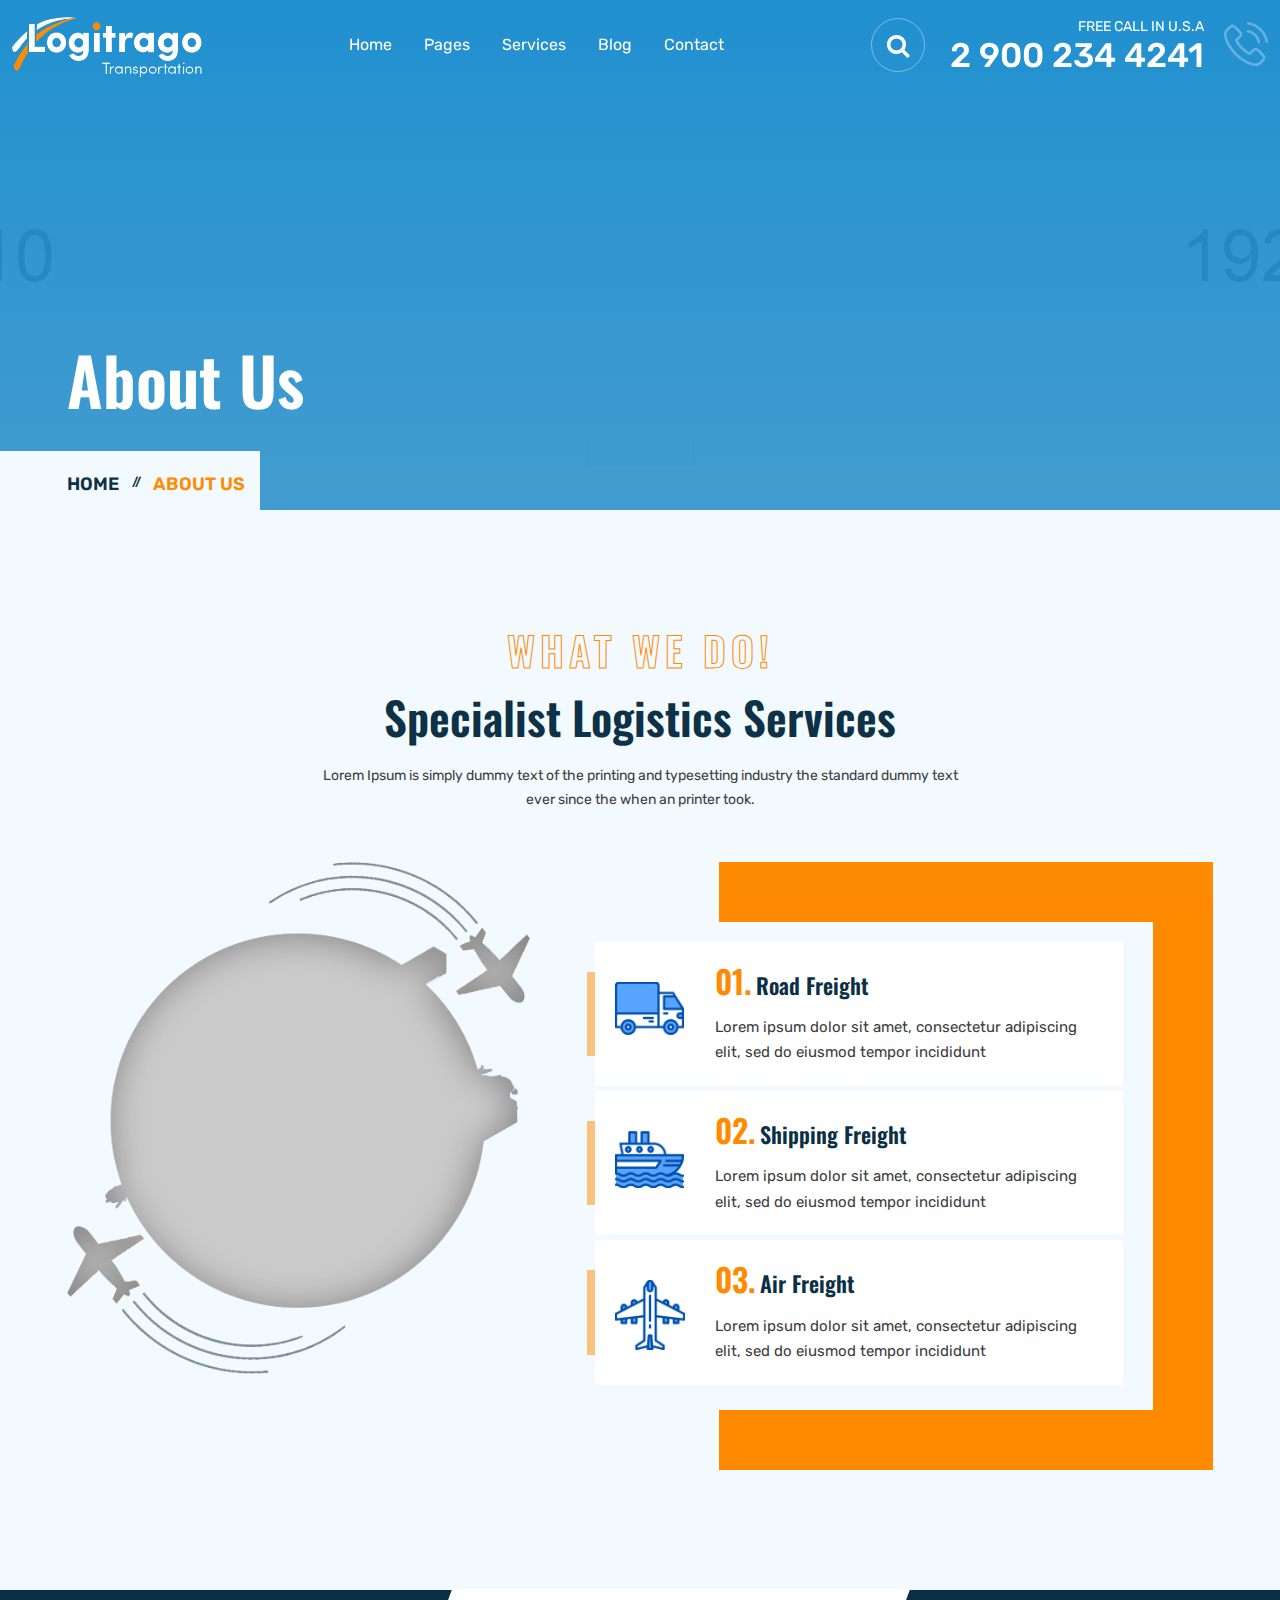
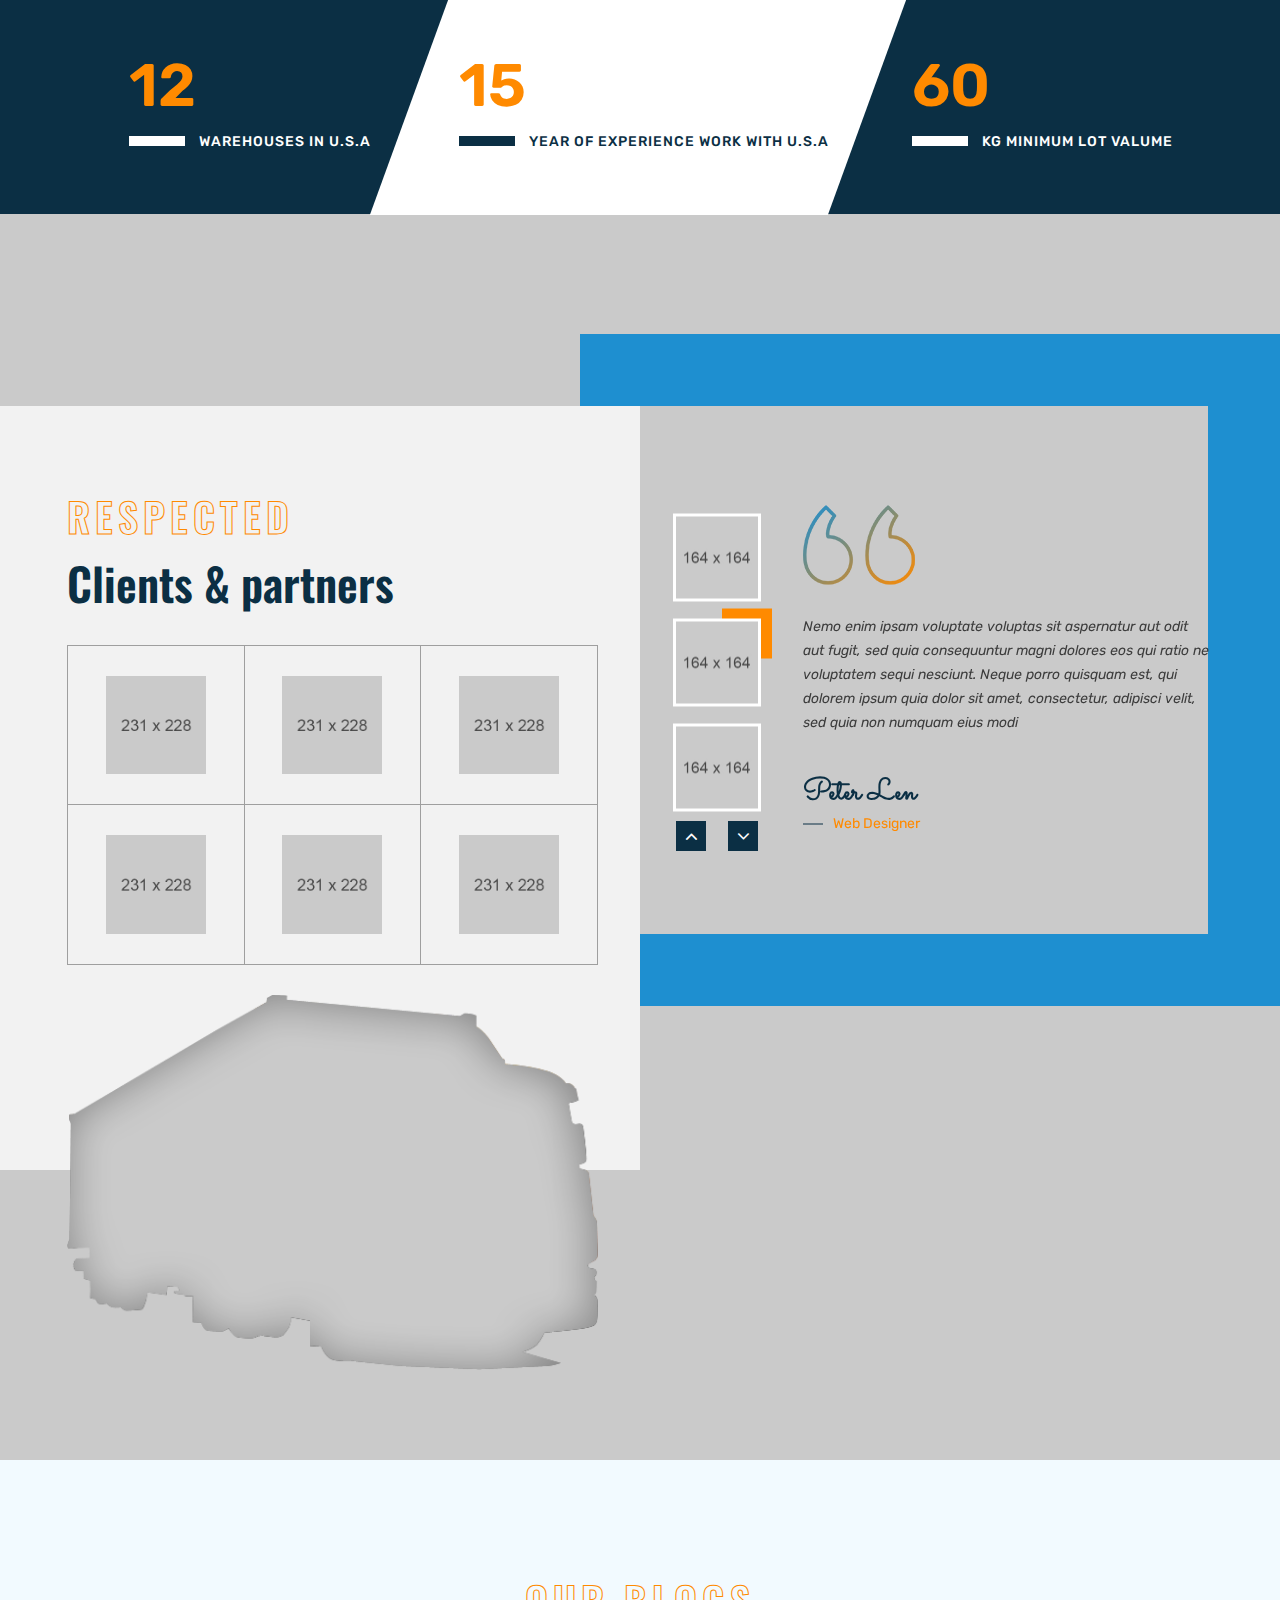
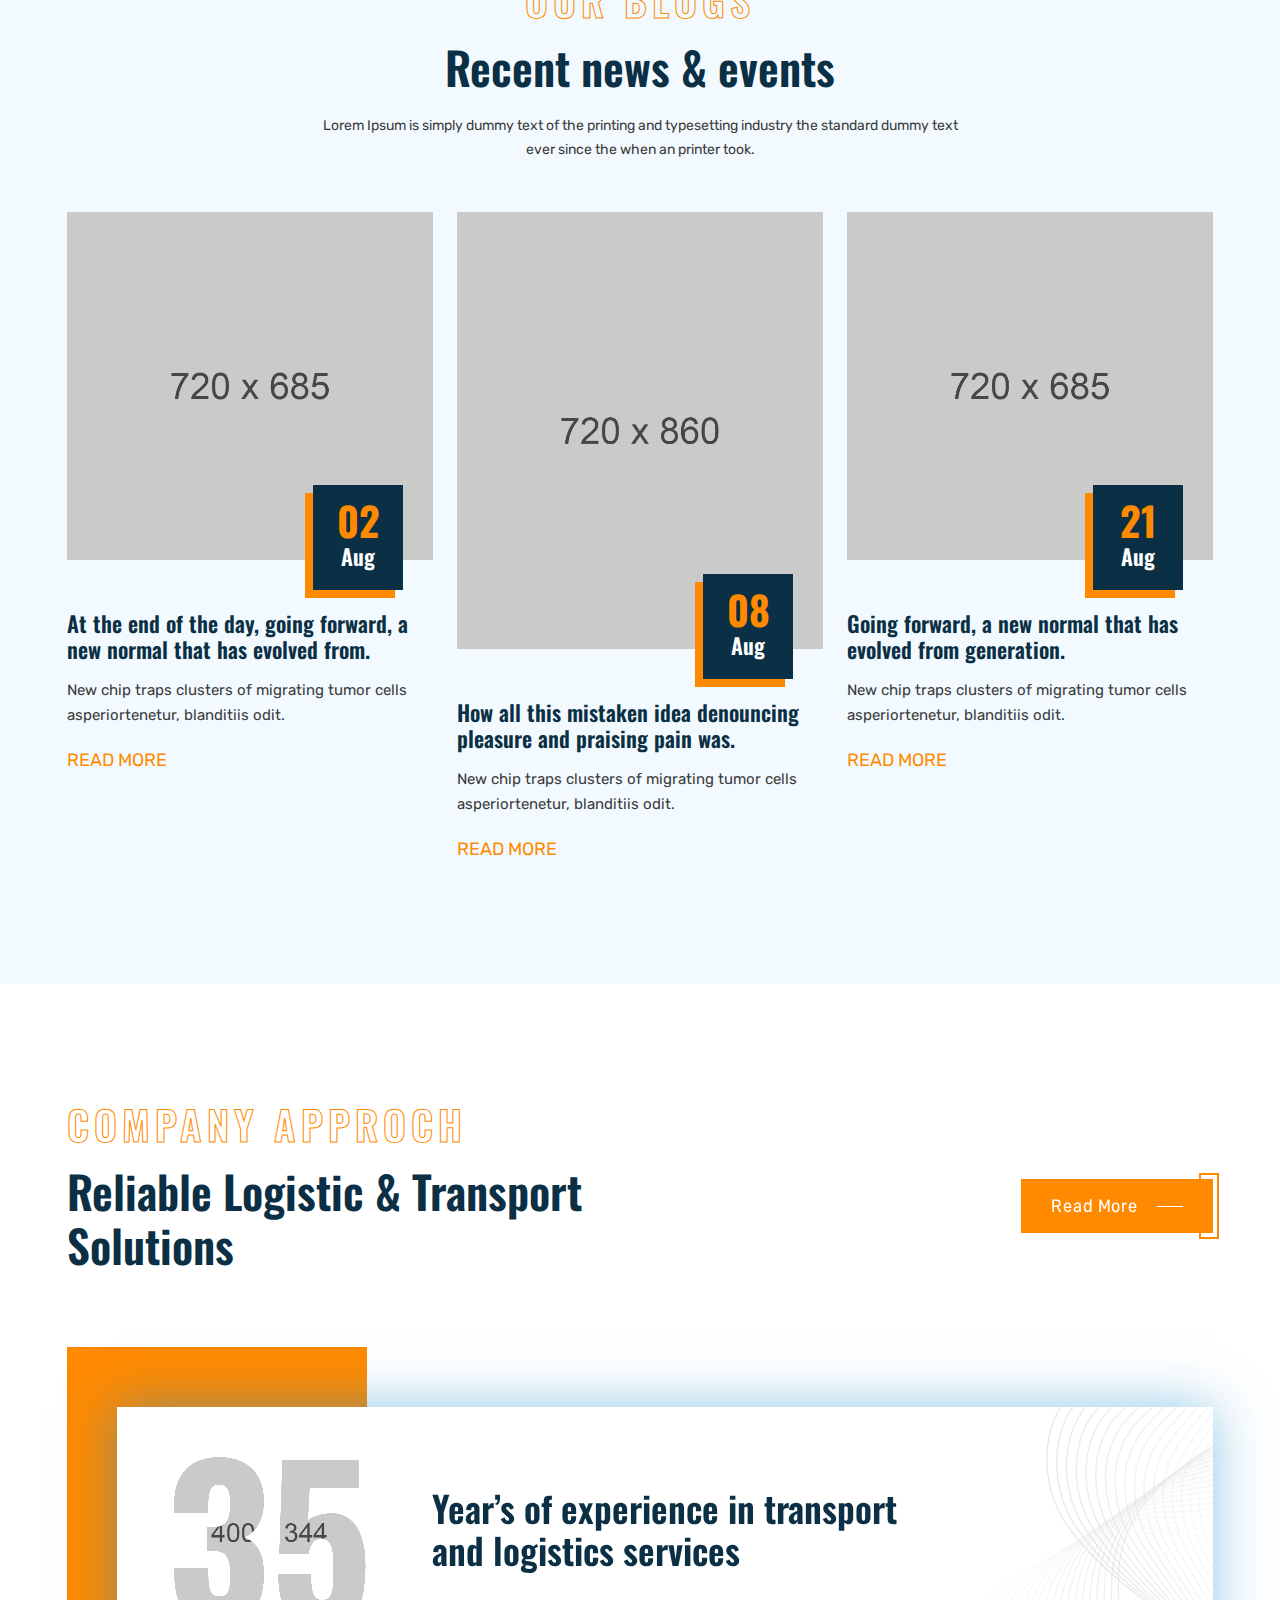
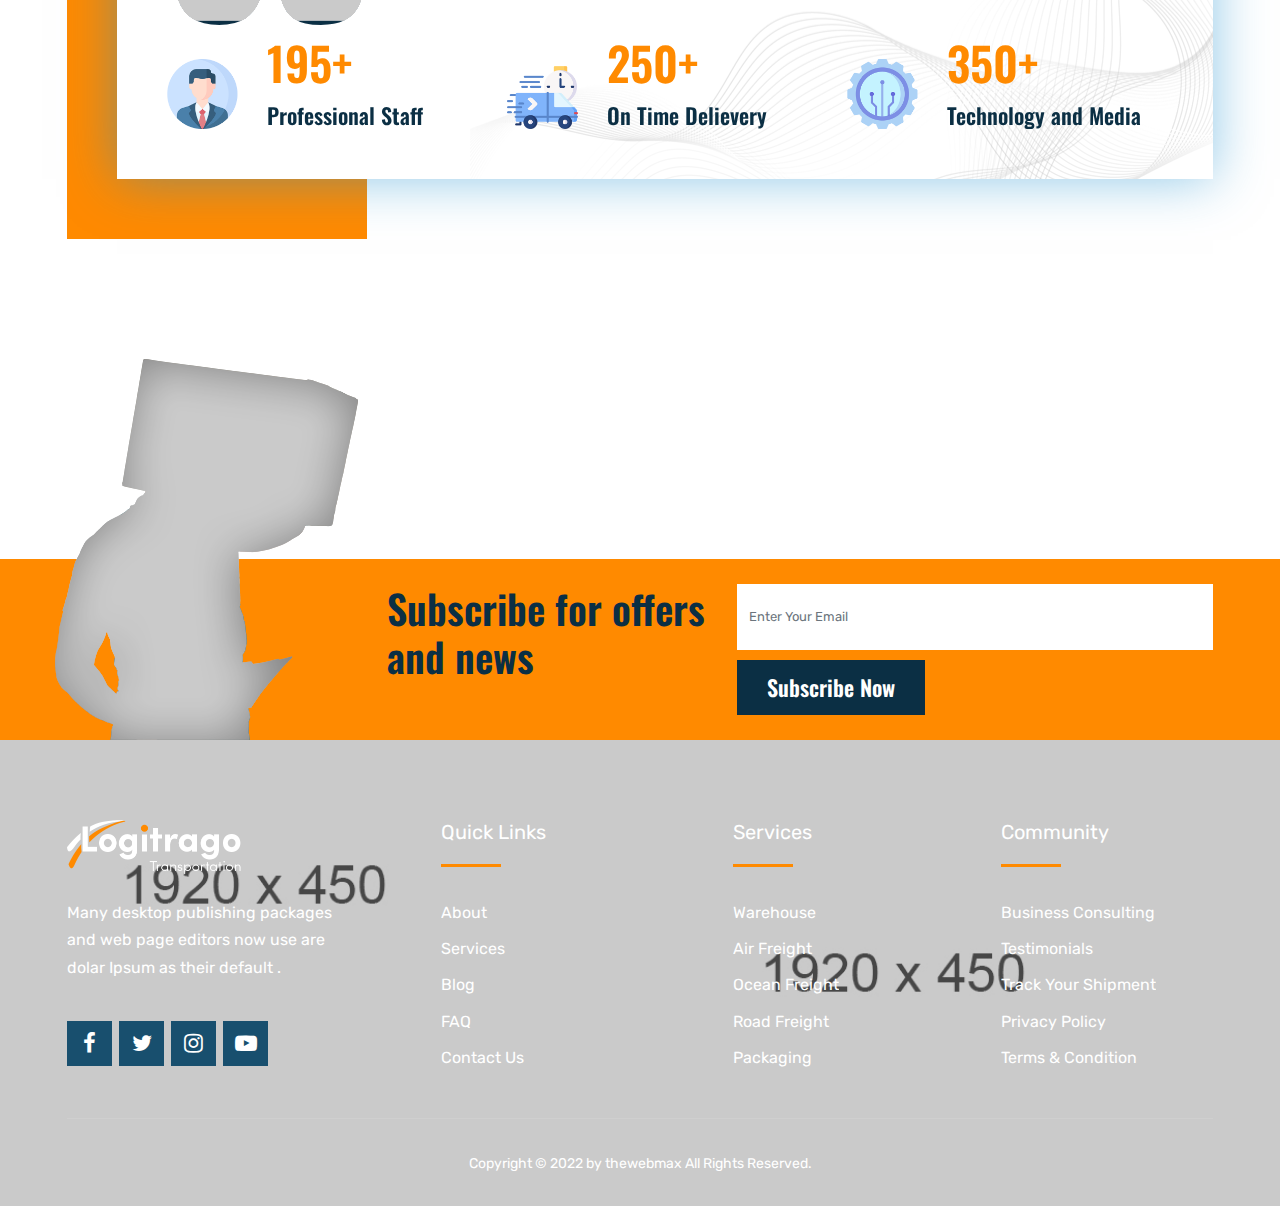
==== about-1.html @ bc424584 "Initial version" ====
<!DOCTYPE html>
<html lang="en">

<head>
	<!-- META -->
    <meta charset="utf-8">
    <meta http-equiv="X-UA-Compatible" content="IE=edge">
    <meta name="keywords" content="" />
    <meta name="author" content="" />
    <meta name="robots" content="" />    
    <meta name="description" content="" />
    
    <!-- FAVICONS ICON -->
    <link rel="icon" href="images/favicon.ico" type="image/x-icon" />
    <link rel="shortcut icon" type="image/x-icon" href="images/favicon.png" />
    
    <!-- PAGE TITLE HERE -->
    <title>Logitrago Template | About Us 1</title>
    
    <!-- MOBILE SPECIFIC -->
    <meta name="viewport" content="width=device-width, initial-scale=1">

    
    <!-- BOOTSTRAP STYLE SHEET -->
    <link rel="stylesheet" type="text/css" href="css/bootstrap.min.css" />
    <!-- FONTAWESOME STYLE SHEET -->
    <link rel="stylesheet" type="text/css" href="css/font-awesome.min.css" />
    <!-- OWL CAROUSEL STYLE SHEET -->
    <link rel="stylesheet" type="text/css" href="css/owl.carousel.min.css">
    <!-- SLICK CAROUSEL STYLE SHEET -->
    <link rel="stylesheet" type="text/css" href="css/slick.min.css">
    <!-- SLICK CAROUSEL STYLE SHEET -->
    <link rel="stylesheet" type="text/css" href="css/slick-theme.css">
    <!-- MAGNIFIC POPUP STYLE SHEET -->
    <link rel="stylesheet" type="text/css" href="css/magnific-popup.min.css">
    <!-- SWIPER SLIDER STYLE SHEET -->
    <link rel="stylesheet" type="text/css" href="css/swiper-bundle.min.css" />
    <!-- MAIN STYLE SHEET -->
    <link rel="stylesheet" type="text/css" href="css/style.css">
    <!-- Lc light box popup -->
    <link rel="stylesheet" href="css/lc_lightbox.css" />     
    <!-- Price Range Slider -->
    <link rel="stylesheet" href="css/bootstrap-slider.min.css" />
    
</head>

<body>

<!-- LOADING AREA START ===== -->
<div class="loading-area">
    <div class="loading-box"></div>
    <div class="loading-pic">
        <div id="outer-barG">
            <div id="front-barG" class="bar-animationG">
                <div id="barG_1" class="bar-lineG"></div>
                <div id="barG_2" class="bar-lineG"></div>
                <div id="barG_3" class="bar-lineG"></div>
            </div>
        </div>
    </div>
</div>
<!-- LOADING AREA  END ====== -->

	<div class="page-wraper">
     
        <!-- HEADER START -->
        <header class="site-header header-style-3 mobile-sider-drawer-menu">

            <div class="sticky-header main-bar-wraper  navbar-expand-lg">
                <div class="main-bar">  
                                    
                    <div class="container-fluid clearfix"> 
                
                        <div class="logo-header">
                            <div class="logo-header-inner logo-header-one">
                                <a href="index.html">
                                <img src="images/logo-dark.png" alt="">
                                </a>
                            </div>
                        </div>  
                        
                        <!-- NAV Toggle Button -->
                        <button id="mobile-side-drawer" data-target=".header-nav" data-toggle="collapse" type="button" class="navbar-toggler collapsed">
                            <span class="sr-only">Toggle navigation</span>
                            <span class="icon-bar icon-bar-first"></span>
                            <span class="icon-bar icon-bar-two"></span>
                            <span class="icon-bar icon-bar-three"></span>
                        </button> 

                        <!-- MAIN Vav -->
                        <div class="nav-animation header-nav navbar-collapse collapse d-flex justify-content-center">
                            
                            <ul class=" nav navbar-nav">
                                <li class="has-child"><a href="javascript:;">Home</a>
                                    <ul class="sub-menu">
                                        <li><a href="index.html">Home-1</a></li>
                                        <li><a href="index-2.html">Home-2</a></li>
                                        <li><a href="index-3.html">Home-3</a></li>
                                        <li><a href="index-4.html">Home-4</a></li>
                                    </ul>                                                                 
                                </li>
                                <li class="has-child"><a href="javascript:;">Pages</a>
                                    <ul class="sub-menu">
                                        <li><a href="about-1.html">About Us</a></li>
                                        <li><a href="faq.html">Faq</a></li>
                                        <li><a href="error-404.html">Error 404</a></li>
                                    </ul>                                                                 
                                </li>
                                <li class="has-child"><a href="javascript:;">Services</a>
                                    <ul class="sub-menu">
                                        <li><a href="services-1.html">Services 1</a></li>
                                        <li><a href="services-2.html">Services 2</a></li>
                                        <li><a href="services-detail.html">Services Detail</a></li>
                                    </ul>                                                                 
                                </li>
                       
                                <li class="has-child"><a href="javascript:;">Blog</a>
                                    <ul class="sub-menu">
                                        <li><a href="blog-grid.html">Blog Grid</a></li>                                        
                                        <li><a href="blog-single.html">Blog Detail</a></li>
                                    </ul>                                
                                </li>
                                <li><a href="contact.html">Contact</a></li>  
                        
                            </ul>

                        </div>
                        
                        <!-- Header Right Section-->
                        <div class="extra-nav header-2-nav">
                            <div class="extra-cell">
                                <div class="header-search">
                                    <a href="#search" class="header-search-icon"><i class="fa fa-search"></i></a>
                                </div>                                
                            </div>
                            <div class="extra-cell">
                                <div class="header-nav-call-section">

                                    
                                    <div class="detail">
                                        <span class="title">Free Call In U.S.A</span>
                                        <span><a href="tel:29002344241">2 900 234 4241</a></span>
                                    </div>
                                    <div class="media">
                                        <img src="images/call.png" alt="#">
                                    </div>
                                </div>
                            </div> 
                                
                            </div>                            
                    
                                                    
                        
                    </div>    
                
                
                </div>

                <!-- SITE Search -->
                <div id="search"> 
                    <span class="close"></span>
                    <form role="search" id="searchform" action="/search" method="get" class="radius-xl">
                        <input class="form-control" value="" name="q" type="search" placeholder="Type to search"/>
                        <span class="input-group-append">
                            <button type="button" class="search-btn">
                                <i class="fa fa-paper-plane"></i>
                            </button>
                        </span>
                    </form>
                </div> 
            </div>
            
        </header>
        <!-- HEADER END -->

      
        <!-- CONTENT START -->
        <div class="page-content">

            <!-- INNER PAGE BANNER -->
            <div class="wt-bnr-inr overlay-wraper bg-center" style="background-image:url(images/banner/1.jpg);">
            	<div class="overlay-main site-bg-sky opacity-08"></div>
                <div class="container">
                    <div class="wt-bnr-inr-entry">
                    	<div class="banner-title-outer">
                        	<div class="banner-title-name">
                        		<h2 class="wt-title">About Us</h2>
                            </div>
                        </div>
                        <!-- BREADCRUMB ROW -->                            
                        
                            <div>
                                <ul class="wt-breadcrumb breadcrumb-style-2">
                                    <li><a href="index.html">Home</a></li>
                                    <li>About Us</li>
                                </ul>
                            </div>
                        
                        <!-- BREADCRUMB ROW END -->                        
                    </div>
                </div>
            </div>
            <!-- INNER PAGE BANNER END -->         

            <!-- WHAT WE DO SECTION START -->
            <div class="section-full p-t120 p-b90 site-bg-gray tw-what-wedo-area">
                        
                <div class="container">

                    <!-- TITLE START-->
                    <div class="section-head center wt-small-separator-outer">
                        <div class="wt-small-separator site-text-primary">
                           <div>What we do!</div>                                
                        </div>
                        <h2 class="wt-title">Specialist Logistics Services</h2>
                        <p class="section-head-text">Lorem Ipsum is simply dummy text of the printing and typesetting industry the standard dummy text ever since the  when an printer took.</p>
                    </div>                  
                    <!-- TITLE END-->

                    <div class="tw-what-wedo-section">

                        <div class="row">
                            <div class="col-xl-5 col-lg-5 col-md-12">
                                <div class="tw-what-wedo-media">
                                    <img src="images/icons/img1.png" alt="">
                                </div>
                            </div>

                            <div class="col-xl-7 col-lg-7 col-md-12">
                                <div class="tw-service-icon-box-wrap">
                                    <!-- COLUMNS 1 --> 
                                    <div class="service-icon-box-two">
                                    
                                        <div class="service-icon-box-two-media">
                                            <img src="images/icons/pic1.png" alt="#">
                                        </div>
                                                                                
                                        <div class="service-icon-box-title">
                                            <h3 class="wt-title">
                                                <a href="services-detail.html">
                                                    <span class="site-text-primary">01.</span>Road Freight</a>
                                                </h3>
                                            <p>Lorem ipsum dolor sit amet, consectetur adipiscing
                                                elit, sed do eiusmod tempor incididunt </p>
                                        </div>
                                                                                    
                                    </div>

                                    <!-- COLUMNS 2 --> 
                                    <div class="service-icon-box-two">
                                    
                                        <div class="service-icon-box-two-media">
                                            <img src="images/icons/pic2.png" alt="#">
                                        </div>
                                                                                
                                        <div class="service-icon-box-title">
                                            <h3 class="wt-title">
                                                <a href="services-detail.html">
                                                    <span class="site-text-primary">02.</span>Shipping Freight</a>
                                                </h3>
                                            <p>Lorem ipsum dolor sit amet, consectetur adipiscing
                                                elit, sed do eiusmod tempor incididunt </p>
                                        </div>
                                                                                    
                                    </div>

                                    <!-- COLUMNS 3 --> 
                                    <div class="service-icon-box-two">
                                    
                                        <div class="service-icon-box-two-media">
                                            <img src="images/icons/pic3.png" alt="#">
                                        </div>
                                                                                
                                        <div class="service-icon-box-title">
                                            <h3 class="wt-title">
                                                <a href="services-detail.html">
                                                    <span class="site-text-primary">03.</span>Air Freight</a>
                                                </h3>
                                            <p>Lorem ipsum dolor sit amet, consectetur adipiscing
                                                elit, sed do eiusmod tempor incididunt </p>
                                        </div>
                                                                                    
                                    </div>
                                </div>
                            </div>
                        </div>

                    </div>                  
                </div>

            </div>   
            <!-- WHAT WE DO SECTION END -->

            <!-- WE ACHIVED SECTION START -->
            <div class="section-full site-bg-dark tw-we-achived">
                        
                <div class="container">

                    <div class="tw-we-achived-section">
                           
                        <!-- 1 -->
                        <div class="tw-we-achived-box-warp">
                            <div class="tw-we-achived-box">
                                <h2 class="counter">12</h2>
                                <span>Warehouses in U.S.A</span>
                            </div>
                        </div>

                        <!-- 2 -->
                        <div class="tw-we-achived-box-warp bg-skew">
                            <div class="tw-we-achived-box ">
                                <h2 class="counter">15</h2>
                                <span>Year of experience work with U.S.A</span>
                            </div>
                        </div>

                        <!-- 3 -->
                        <div class="tw-we-achived-box-warp">
                            <div class="tw-we-achived-box">
                                <h2 class="counter">60</h2>
                                <span>Kg Minimum lot valume</span>
                            </div>
                        </div>

                    </div>                  
                </div>

            </div>   
            <!-- WE ACHIVED SECTION END -->

            <!-- TESTIMONIALS SECTION START -->
            <div class="section-full bg-cover p-t120 p-b90 bg-cover tw-testimonial-1-area" style="background-image:url(images/background/bg-6.jpg);">
                <div class="tw-testimonial-inner-wrap">
                    <div class="container">
                        <div class="row">

                            <div class="col-xl-6 col-lg-12 col-md-12">
                                <div class="tw-client-logo-wrap">
                                    <!-- TITLE START-->
                                    <div class="section-head left wt-small-separator-outer">
                                        <div class="wt-small-separator site-text-primary">
                                            <div>Respected</div>
                                        </div>
                                        <h2 class="wt-title">Clients & partners</h2>
                                    </div>
                                    <!-- TITLE END-->
                                    <div class="tw-client-logo-inner">
                                        <ul>
                                            <li>
                                                <div class="logo-media">
                                                    <a href="services-1.html"><img src="images/client-logo/w1.png" alt=""></a>
                                                </div>
                                            </li>
                                            <li>
                                                <div class="logo-media">
                                                    <a href="services-1.html"><img src="images/client-logo/w2.png" alt=""></a>
                                                </div>
                                            </li>
                                            <li>
                                                <div class="logo-media">
                                                    <a href="services-1.html"><img src="images/client-logo/w3.png" alt=""></a>
                                                </div>
                                            </li>
                                            <li>
                                                <div class="logo-media">
                                                    <a href="services-1.html"><img src="images/client-logo/w4.png" alt=""></a>
                                                </div>
                                            </li>
                                            <li>
                                                <div class="logo-media">
                                                    <a href="services-1.html"><img src="images/client-logo/w5.png" alt=""></a>
                                                </div>
                                            </li>
                                            <li>
                                                <div class="logo-media">
                                                    <a href="services-1.html"><img src="images/client-logo/w6.png" alt=""></a>
                                                </div>
                                            </li>
                                            
                                        </ul>
                                        <div class="truck-img">
                                            <img src="images/truck.png" alt="#">
                                        </div>
                                    </div>
                                </div>
                                <div class="tw-client-logo-bg"></div>
                            </div>

                            <div class="col-xl-6 col-lg-12 col-md-12">
                                <div  class="tw-testimonial-border-outer">
                                    <div class="slider-vertical-wrap">
                                        <!-- THUMBNAILS -->
                                        <div class="slick-testimonials-thumbnails">
                                        
                                            <div class="slick-item">
                                                <div class="slick-testimonials-thumb">
                                                    <img src="images/testimonials/pic1.jpg" alt="one">
                                                </div>
                                            </div>
                                            <div class="slick-item">
                                                <div class="slick-testimonials-thumb">
                                                    <img src="images/testimonials/pic2.jpg" alt="two">
                                                </div>
                                            </div>
                                            <div class="slick-item">
                                                <div class="slick-testimonials-thumb">
                                                    <img src="images/testimonials/pic3.jpg" alt="three">
                                                </div>
                                            </div>
                                            <div class="slick-item">
                                                <div class="slick-testimonials-thumb">
                                                    <img src="images/testimonials/pic4.jpg" alt="four">
                                                </div>
                                            </div>                                    
                                        </div>                            
                                        <!-- MAIN SLIDES -->
                                        <div class="slick-testimonials-content">
                                            <div class="slick-item">
                                            <div class="tw-testimonials1-cell">
                                                    <div class="tw-testimonials1-text">
                                                        <span class="tw-testimonials1-quote"><img src="images/quote.png" alt=""></span>
                                                        Nemo enim ipsam voluptate voluptas sit aspernatur aut odit aut fugit, sed quia consequuntur magni dolores eos qui ratio ne voluptatem sequi nesciunt. Neque porro quisquam est, qui dolorem ipsum quia dolor sit amet, consectetur, adipisci velit, sed quia non numquam eius modi
                                                </div>
                                                    <div class="tw-testimonials1-name">Peter Len</div>
                                                    <div class="tw-testimonials1-postion">Web Designer</div>
                                                </div>
                                            </div>
                                            <div class="slick-item">
                                            <div class="tw-testimonials1-cell">
                                                    <div class="tw-testimonials1-text">
                                                        <span class="tw-testimonials1-quote"><img src="images/quote.png" alt=""></span>
                                                        Nemo enim ipsam voluptate voluptas sit aspernatur aut odit aut fugit, sed quia consequuntur magni dolores eos qui ratio ne voluptatem sequi nesciunt. Neque porro quisquam est, qui dolorem ipsum quia dolor sit amet, consectetur, adipisci velit, sed quia non numquam eius modi
                                                </div>
                                                    <div class="tw-testimonials1-name">Giselle</div>
                                                    <div class="tw-testimonials1-postion">Developer</div>
                                                </div>
                                            </div>
                                            <div class="slick-item">
                                            <div class="tw-testimonials1-cell">
                                                    <div class="tw-testimonials1-text">
                                                        <span class="tw-testimonials1-quote"><img src="images/quote.png" alt=""></span>
                                                        Nemo enim ipsam voluptate voluptas sit aspernatur aut odit aut fugit, sed quia consequuntur magni dolores eos qui ratio ne voluptatem sequi nesciunt. Neque porro quisquam est, qui dolorem ipsum quia dolor sit amet, consectetur, adipisci velit, sed quia non numquam eius modi
                                                </div>
                                                    <div class="tw-testimonials1-name">Josephine</div>
                                                    <div class="tw-testimonials1-postion">Web Designer</div>
                                                </div>
                                            </div>
                                            <div class="slick-item">
                                            <div class="tw-testimonials1-cell">
                                                    <div class="tw-testimonials1-text">
                                                        <span class="tw-testimonials1-quote"><img src="images/quote.png" alt=""></span>
                                                        Nemo enim ipsam voluptate voluptas sit aspernatur aut odit aut fugit, sed quia consequuntur magni dolores eos qui ratio ne voluptatem sequi nesciunt. Neque porro quisquam est, qui dolorem ipsum quia dolor sit amet, consectetur, adipisci velit, sed quia non numquam eius modi
                                                </div>
                                                    <div class="tw-testimonials1-name">Penelope</div>
                                                    <div class="tw-testimonials1-postion">Developer</div>
                                                </div>
                                            </div>                                    
                                        </div>
                                    </div>
                                    <div class="tw-testimonial-border"></div>
                                </div>
                            </div>

                        </div>
                    </div>
                </div>   
            </div>
            <!-- TESTIMONIALS  SECTION End --> 

            <!-- OUR BLOG START -->
            <div class="section-full p-t120 p-b90 site-bg-gray bg-cover">
                <div class="container">
                   
                    <!-- TITLE START-->
                    <div class="section-head center wt-small-separator-outer">
                        <div class="wt-small-separator site-text-primary">
                           <div>Our Blogs</div>                                
                        </div>
                        <h2 class="wt-title">Recent news & events</h2>
                        <p class="section-head-text">Lorem Ipsum is simply dummy text of the printing and typesetting industry the standard dummy text ever since the  when an printer took.</p>
                    </div>                  
                    <!-- TITLE END-->


                    <div class="section-content">
                        <div class="row d-flex justify-content-center">
                            <div class="col-lg-4 col-md-6 col-sm-12 m-b30">
                                <!--Block one-->
                                <div class="blog-post blog-post-4-outer">
                                    <div class="wt-post-media wt-img-effect zoom-slow">
                                        <a href="blog-single.html"><img src="images/blog/latest/bg1.jpg" alt=""></a>
                                    </div>                                    
                                    <div class="wt-post-info">
                                        <div class="wt-post-meta ">
                                            <ul>
                                                <li class="post-date"><span>02</span>Aug</li>
                                            </ul>
                                        </div>
                                                                     
                                    <div class="wt-post-title ">
                                        <h3 class="post-title"><a href="blog-single.html">At the end of the day, going forward, a 
                                            new normal that has evolved from.</a></h3>
                                    </div>
                                    <div class="wt-post-text ">
                                        <p>
                                            New chip traps clusters of migrating tumor cells asperiortenetur, blanditiis odit.
                                        </p>
                                    </div>
                                    <div class="wt-post-readmore ">
                                        <a href="blog-single.html" class="site-button-link site-text-primary">Read More</a>
                                    </div>                                        
                                </div>                                
                                </div>
                            </div>
                            
                            <div class="col-lg-4 col-md-6 col-sm-12 m-b30">
                                <!--Block two-->
                                <div class="blog-post blog-post-4-outer">
                                    <div class="wt-post-media wt-img-effect zoom-slow">
                                        <a href="blog-single.html"><img src="images/blog/latest-2/l-1.jpg" alt=""></a>
                                    </div>                                     
                                    <div class="wt-post-info">
                                        <div class="wt-post-meta ">
                                            <ul>
                                                <li class="post-date"><span>08</span> Aug</li>
                                            </ul>
                                        </div>
                                                                         
                                        <div class="wt-post-title ">
                                            <h3 class="post-title"><a href="blog-single.html">How all this mistaken idea denouncing pleasure and praising pain was.</a></h3>
                                        </div>
                                        <div class="wt-post-text ">
                                            <p>
                                                New chip traps clusters of migrating tumor cells asperiortenetur, blanditiis odit.
                                            </p>
                                        </div>
                                        <div class="wt-post-readmore ">
                                            <a href="blog-single.html" class="site-button-link site-text-primary">Read More</a>
                                        </div>                                        
                                    </div>                                
                                </div>
                            </div>
                            
                            <div class="col-lg-4 col-md-6 col-sm-12 m-b30">
                                <!--Block three-->
                                <div class="blog-post blog-post-4-outer">
                                    <div class="wt-post-media wt-img-effect zoom-slow">
                                        <a href="blog-single.html"><img src="images/blog/latest/bg3.jpg" alt=""></a>
                                    </div>                                     
                                    <div class="wt-post-info">
                                        <div class="wt-post-meta ">
                                            <ul>
                                                <li class="post-date"><span>21</span> Aug</li>
                                            </ul>
                                        </div>
                                                                        
                                        <div class="wt-post-title ">
                                            <h3 class="post-title"><a href="blog-single.html">Going forward, a new normal that has 
                                                evolved from generation.</a></h3>
                                        </div>
                                        <div class="wt-post-text ">
                                            <p>
                                                New chip traps clusters of migrating tumor cells asperiortenetur, blanditiis odit.
                                            </p>
                                        </div>
                                        <div class="wt-post-readmore ">
                                            <a href="blog-single.html" class="site-button-link site-text-primary">Read More</a>
                                        </div>
                                    </div>                                
                                </div> 
                            </div>                                                        
                                                        
                        </div>
                    </div>
                   
                </div>
            </div>
            <!-- OUR BLOG END -->

            <!-- COMPANY APPROCH SECTION START -->
            <div class="section-full p-t120 p-b90 site-bg-white tw-company-approch-area">
                        
                <div class="container">

                    <div class="wt-separator-two-part">
                        <div class="row wt-separator-two-part-row">
                            <div class="col-xl-6 col-lg-6 col-md-12 wt-separator-two-part-left">
                                <!-- TITLE START-->
                                <div class="section-head left wt-small-separator-outer">
                                    <div class="wt-small-separator site-text-primary">
                                    <div>Company Approch</div>                                
                                    </div>
                                    <h2 class="wt-title">Reliable Logistic & Transport Solutions</h2>
                                </div>                  
                                <!-- TITLE END-->
                            </div>
                            <div class="col-xl-6 col-lg-6 col-md-12 wt-separator-two-part-right text-right">
                                <a href="about-1.html" class="btn-half site-button"><span>Read More</span><em></em></a>
                            </div>
                        </div>
                    </div>

                    
                    <div class="tw-company-approch-section">
                        <div class="tw-company-approch-inner">
                            <div class="tw-company-years">
                                <div class="light">
                                    <h1>35</h1>
                                   <img src="images/text-bg.jpg" alt="">
                                </div>
                                <div class="tw-company-info">
                                    <span>Year’s of experience in transport and logistics services</span>
                                </div>
                            </div>

                            <div class="row">

                                <!--block 1-->
                                <div class="col-lg-4 col-md-12">
                                    <div class="counter-outer-two">
                                        <div class="tw-counter-media">
                                            <img src="images/icons/c-pic1.png" alt="">
                                        </div>
                                        <div class="icon-content">
                                            <div class="tw-count-number site-text-primary"><span class="counter site-text-primary">195</span>+</div>
                                            <h3 class="icon-content-info">Professional Staff</h3>
                                        </div>
                                    </div>
                                </div>

                                <!--block 2-->
                                <div class="col-lg-4 col-md-12">
                                    <div class="counter-outer-two">
                                        <div class="tw-counter-media">
                                            <img src="images/icons/c-pic2.png" alt="">
                                        </div>
                                        <div class="icon-content">
                                            <div class="tw-count-number site-text-primary"><span class="counter site-text-primary">250</span>+</div>
                                            <h3 class="icon-content-info">On Time Delievery</h3>
                                        </div>
                                    </div>
                                </div>

                                <!--block 3-->
                                <div class="col-lg-4 col-md-12">
                                    <div class="counter-outer-two">
                                        <div class="tw-counter-media">
                                            <img src="images/icons/c-pic3.png" alt="">
                                        </div>
                                        <div class="icon-content">
                                            <div class="tw-count-number site-text-primary"><span class="counter site-text-primary">350</span>+</div>
                                            <h3 class="icon-content-info">Technology and Media</h3>
                                        </div>
                                    </div>
                                </div>

                            </div>

                        </div>
                    </div>                 
                </div>

            </div>   
            <!-- COMPANY APPROCH SECTION END --> 
                     
     
        </div>
        <!-- CONTENT END -->

        <!-- FOOTER START -->
        <footer class="footer-dark">

            <!-- NEWS LETTER SECTION START -->
            <div class="ftr-nw-ltr site-bg-white">
                
                    <div class="ftr-nw-ltr-inner site-bg-primary">
                        <div class="container">
                            <div class="ftr-nw-img">
                                <img src="images/news-l-bg.png" alt="">
                            </div>
                            <div class="ftr-nw-content">
                                <div class="ftr-nw-title">Subscribe for offers and news</div>
                                <div class="ftr-nw-form">
                                    <form>
                                        <input name="news-letter" class="form-control" placeholder="Enter Your Email" type="text">
                                        <button class="ftr-nw-subcribe-btn">Subscribe Now</button>
                                    </form>
                                </div>
                            </div>
                        </div>
                    </div>
            </div>
            <!-- NEWS LETTER SECTION END -->

            <div class="ftr-bg"  style="background-image: url(images/f-bg.jpg);">
                <!-- FOOTER BLOCKES START -->  
                <div class="footer-top">
                    <div class="container">
                        <div class="row">

                            <div class="col-lg-3 col-md-6">
                                
                                <div class="widget widget_about">
                                    <div class="logo-footer clearfix">
                                        <a href="index.html"><img src="images/logo-dark.png" alt=""></a>
                                    </div>
                                    <p>Many desktop publishing packages and web page editors now use are dolar Ipsum as their default .</p>
                                    <ul class="social-icons">
                                        <li><a href="javascript:void(0);" class="fa fa-facebook"></a></li>
                                        <li><a href="javascript:void(0);" class="fa fa-twitter"></a></li>
                                        <li><a href="javascript:void(0);" class="fa fa-instagram"></a></li>
                                        <li><a href="javascript:void(0);" class="fa fa-youtube-play"></a></li>
                                    </ul>
                                </div>                            
                                
                            </div>                        
                        
                            <div class="col-lg-3 col-md-6">
                                <div class="widget widget_services ftr-list-center">
                                    <h3 class="widget-title">Quick Links</h3>
                                    <ul>
                                        <li><a href="about-1.html">About</a></li>
                                        <li><a href="services-1.html">Services</a></li>
                                        <li><a href="blog-grid.html">Blog</a></li>
                                        <li><a href="about-1.html">FAQ</a></li>
                                        <li><a href="contact.html">Contact Us</a></li>
                                    </ul>
                                </div>
                            </div>

                            <div class="col-lg-3 col-md-6">
                                <div class="widget widget_services ftr-list-center">
                                    <h3 class="widget-title">Services</h3>
                                    <ul>
                                        <li><a href="services-detail.html">Warehouse</a></li>
                                        <li><a href="services-detail.html">Air Freight</a></li>
                                        <li><a href="services-detail.html">Ocean Freight</a></li>
                                        <li><a href="services-detail.html">Road Freight</a></li>
                                        <li><a href="services-detail.html">Packaging</a></li>
                                    </ul>
                                </div>
                            </div>

                            <div class="col-lg-3 col-md-6">  
                                <div class="widget widget_services ftr-list-center">
                                    <h3 class="widget-title">Community</h3>
                                    <ul>
                                        <li><a href="about-1.html">Business Consulting</a></li>
                                        <li><a href="about-1.html">Testimonials</a></li>
                                        <li><a href="about-1.html">Track Your Shipment</a></li>
                                        <li><a href="about-1.html">Privacy Policy</a></li>
                                        <li><a href="about-1.html">Terms & Condition</a></li>
                                    </ul>
                                </div>
                            </div> 

                        </div>

                    </div>
                </div>
                <!-- FOOTER COPYRIGHT -->
                                    
                <div class="footer-bottom">
                    <div class="container">
                        <div class="footer-bottom-info">
                        
                            <div class="footer-copy-right">
                                <span class="copyrights-text">Copyright © 2022 by thewebmax All Rights Reserved.</span>
                            </div>
                            
                        </div>
                    </div>   
                </div>
            </div>
    
        </footer>
        <!-- FOOTER END -->

        <!-- BUTTON TOP START -->
		<button class="scroltop"><span class="fa fa-angle-up  relative" id="btn-vibrate"></span></button>

 	</div>



<!-- JAVASCRIPT  FILES ========================================= --> 
<script  src="js/jquery-3.6.0.min.js"></script><!-- JQUERY.MIN JS -->
<script  src="js/popper.min.js"></script><!-- POPPER.MIN JS -->
<script  src="js/bootstrap.min.js"></script><!-- BOOTSTRAP.MIN JS -->
<script  src="js/magnific-popup.min.js"></script><!-- MAGNIFIC-POPUP JS -->
<script  src="js/waypoints.min.js"></script><!-- WAYPOINTS JS -->
<script  src="js/counterup.min.js"></script><!-- COUNTERUP JS -->
<script  src="js/waypoints-sticky.min.js"></script><!-- STICKY HEADER -->
<script  src="js/isotope.pkgd.min.js"></script><!-- MASONRY  -->
<script  src="js/imagesloaded.pkgd.min.js"></script><!-- MASONRY  -->
<script  src="js/owl.carousel.min.js"></script><!-- OWL  SLIDER  -->
<script  src="js/slick.min.js"></script><!-- SLICK  Slider  -->
<script  src="js/theia-sticky-sidebar.js"></script><!-- STICKY SIDEBAR  -->
<script  src="js/jquery.bootstrap-touchspin.js"></script><!-- FORM JS -->
<script  src="js/lc_lightbox.lite.js" ></script><!-- IMAGE POPUP -->
<script  src="js/bootstrap-slider.min.js"></script><!-- Form js -->
<script  src="js/swiper-bundle.min.js"></script><!-- Swiper js -->
<script  src="js/jquery.bgscroll.js"></script><!-- BACKGROUND SCROLL -->
<script  src="js/custom.js"></script><!-- CUSTOM FUCTIONS  -->




</body>

</html>
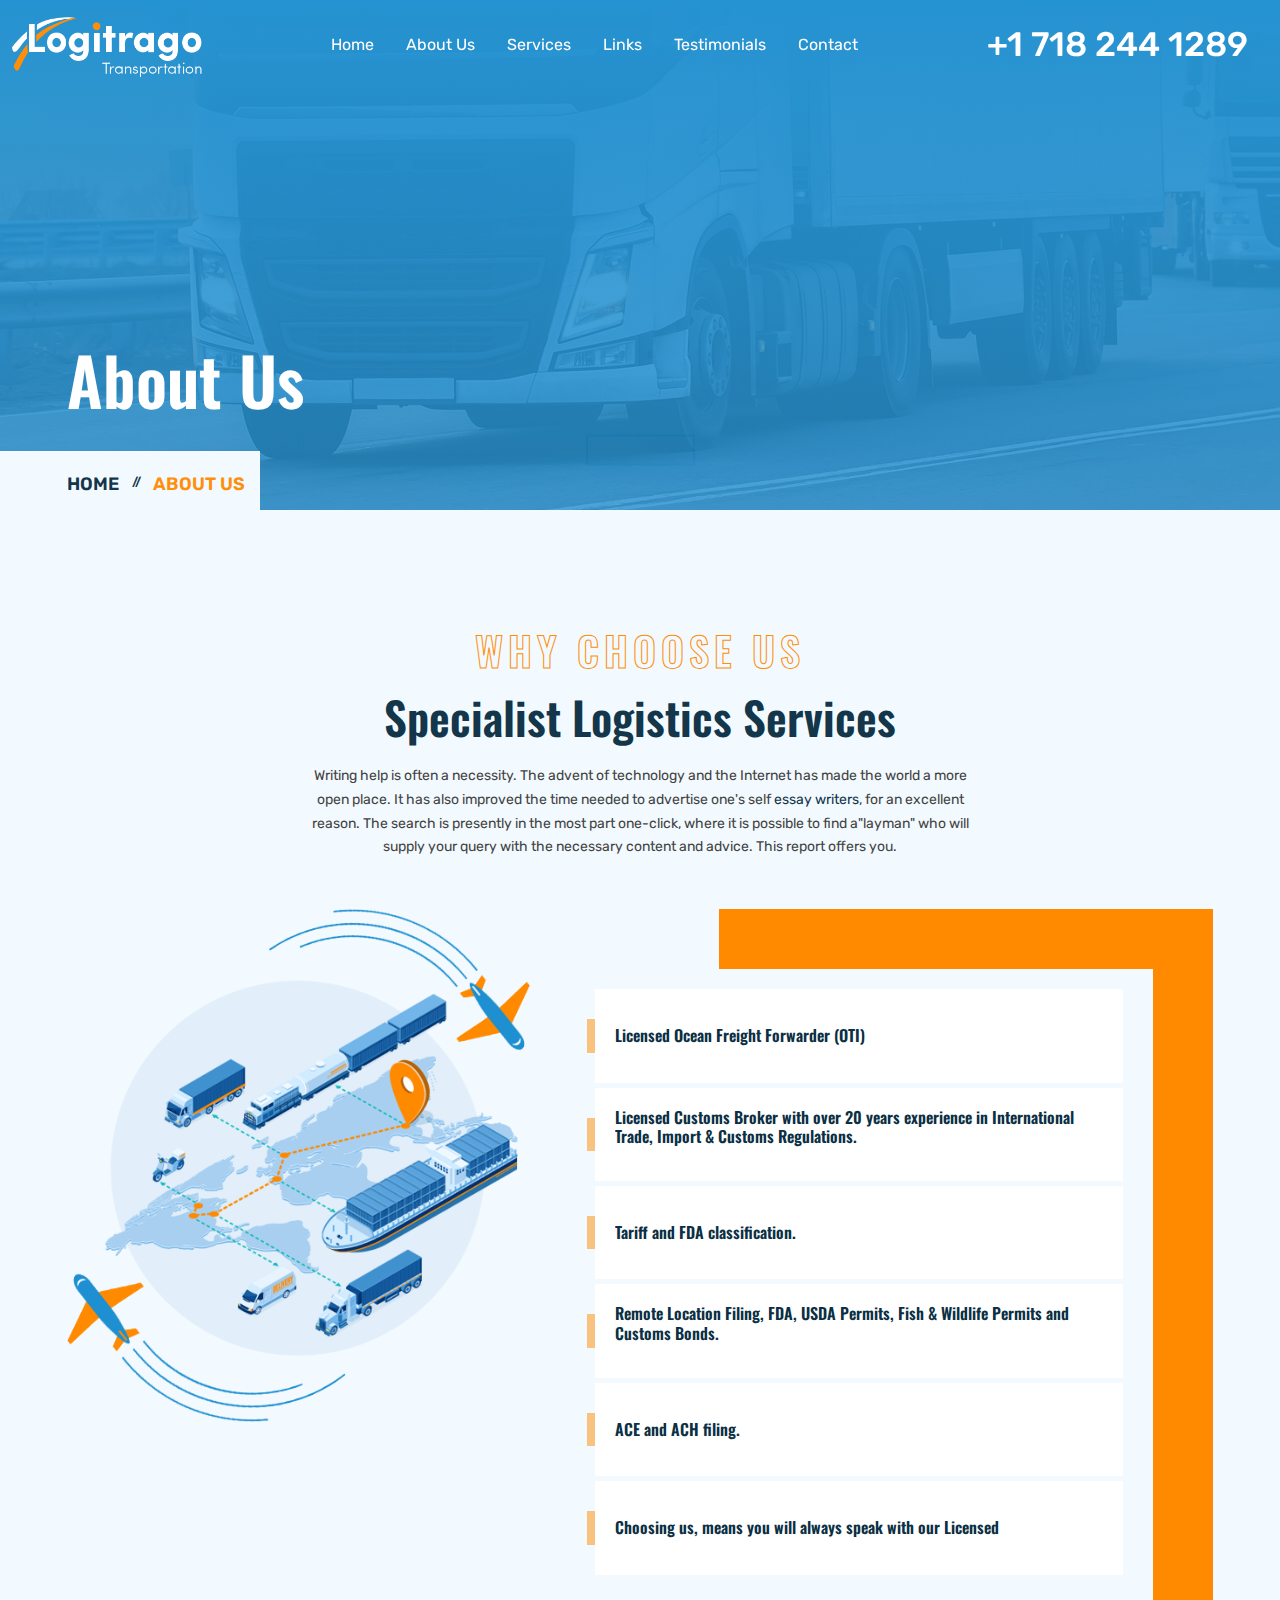
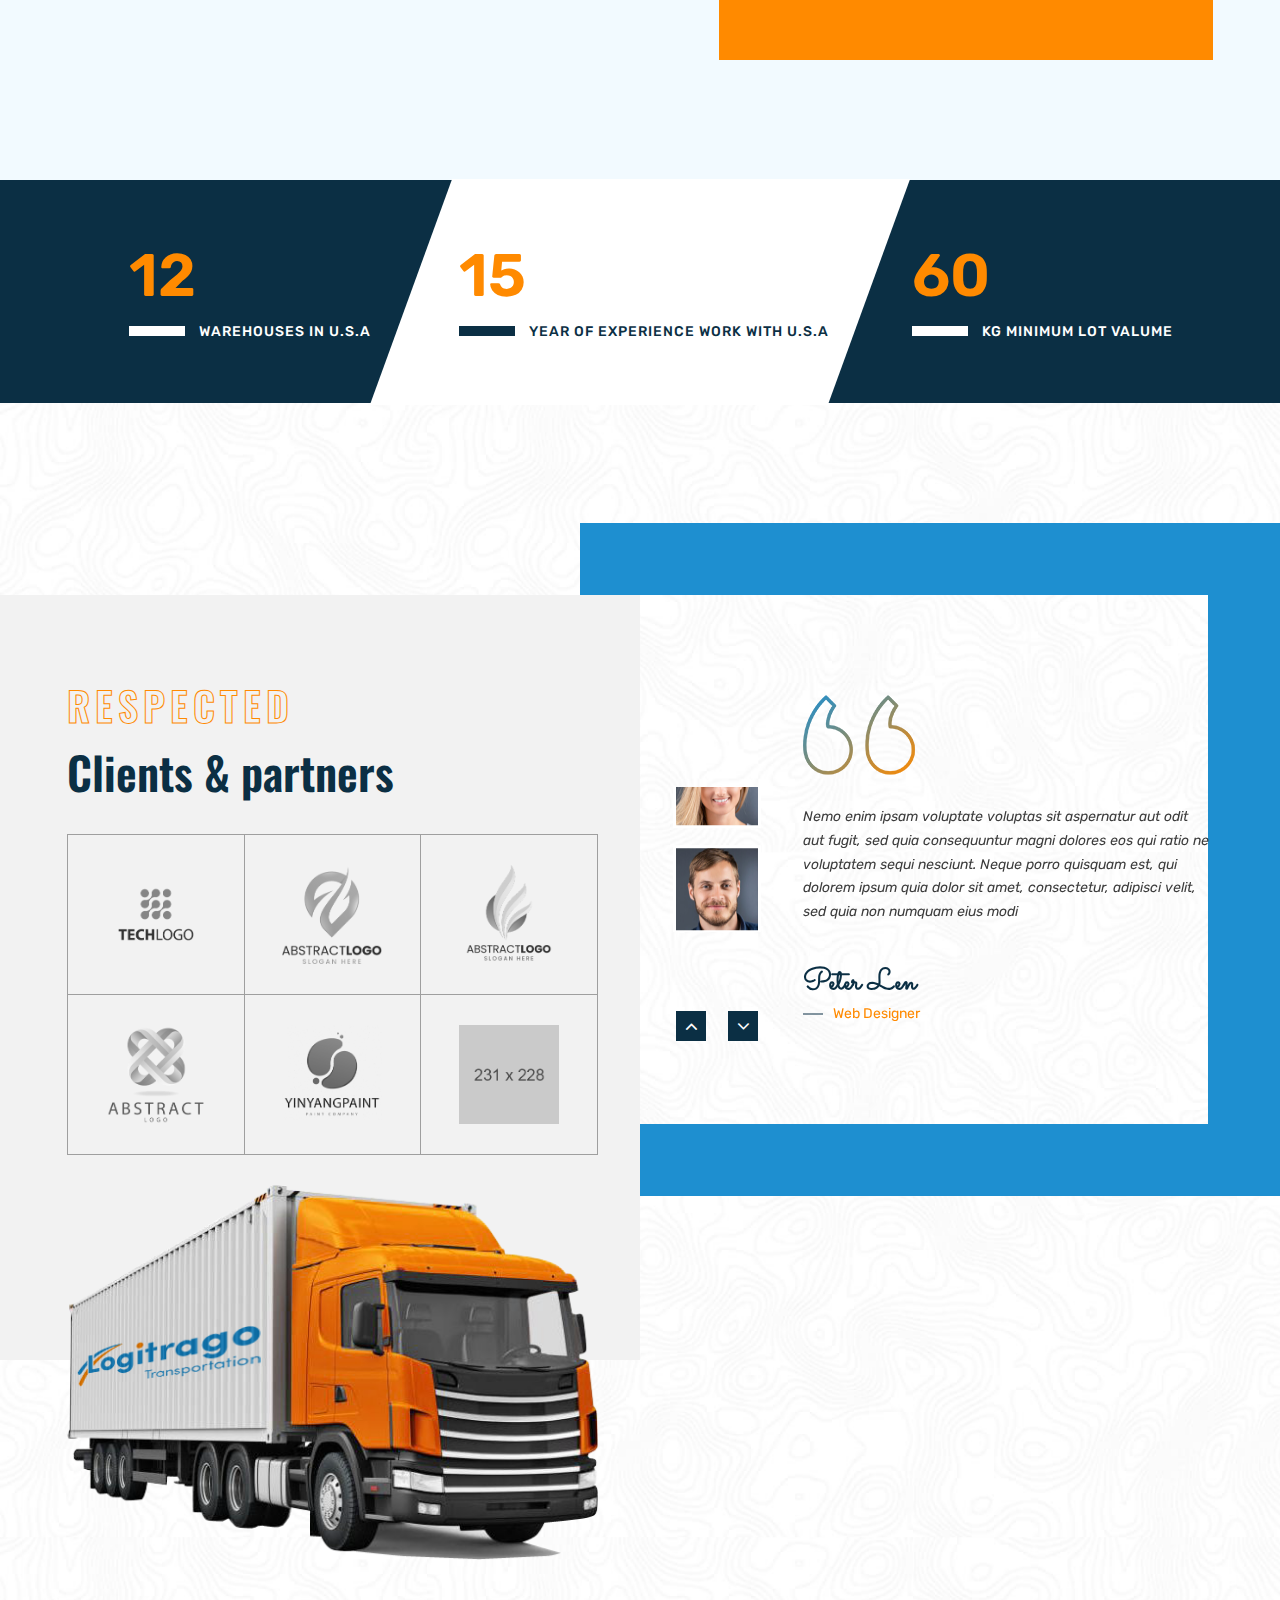
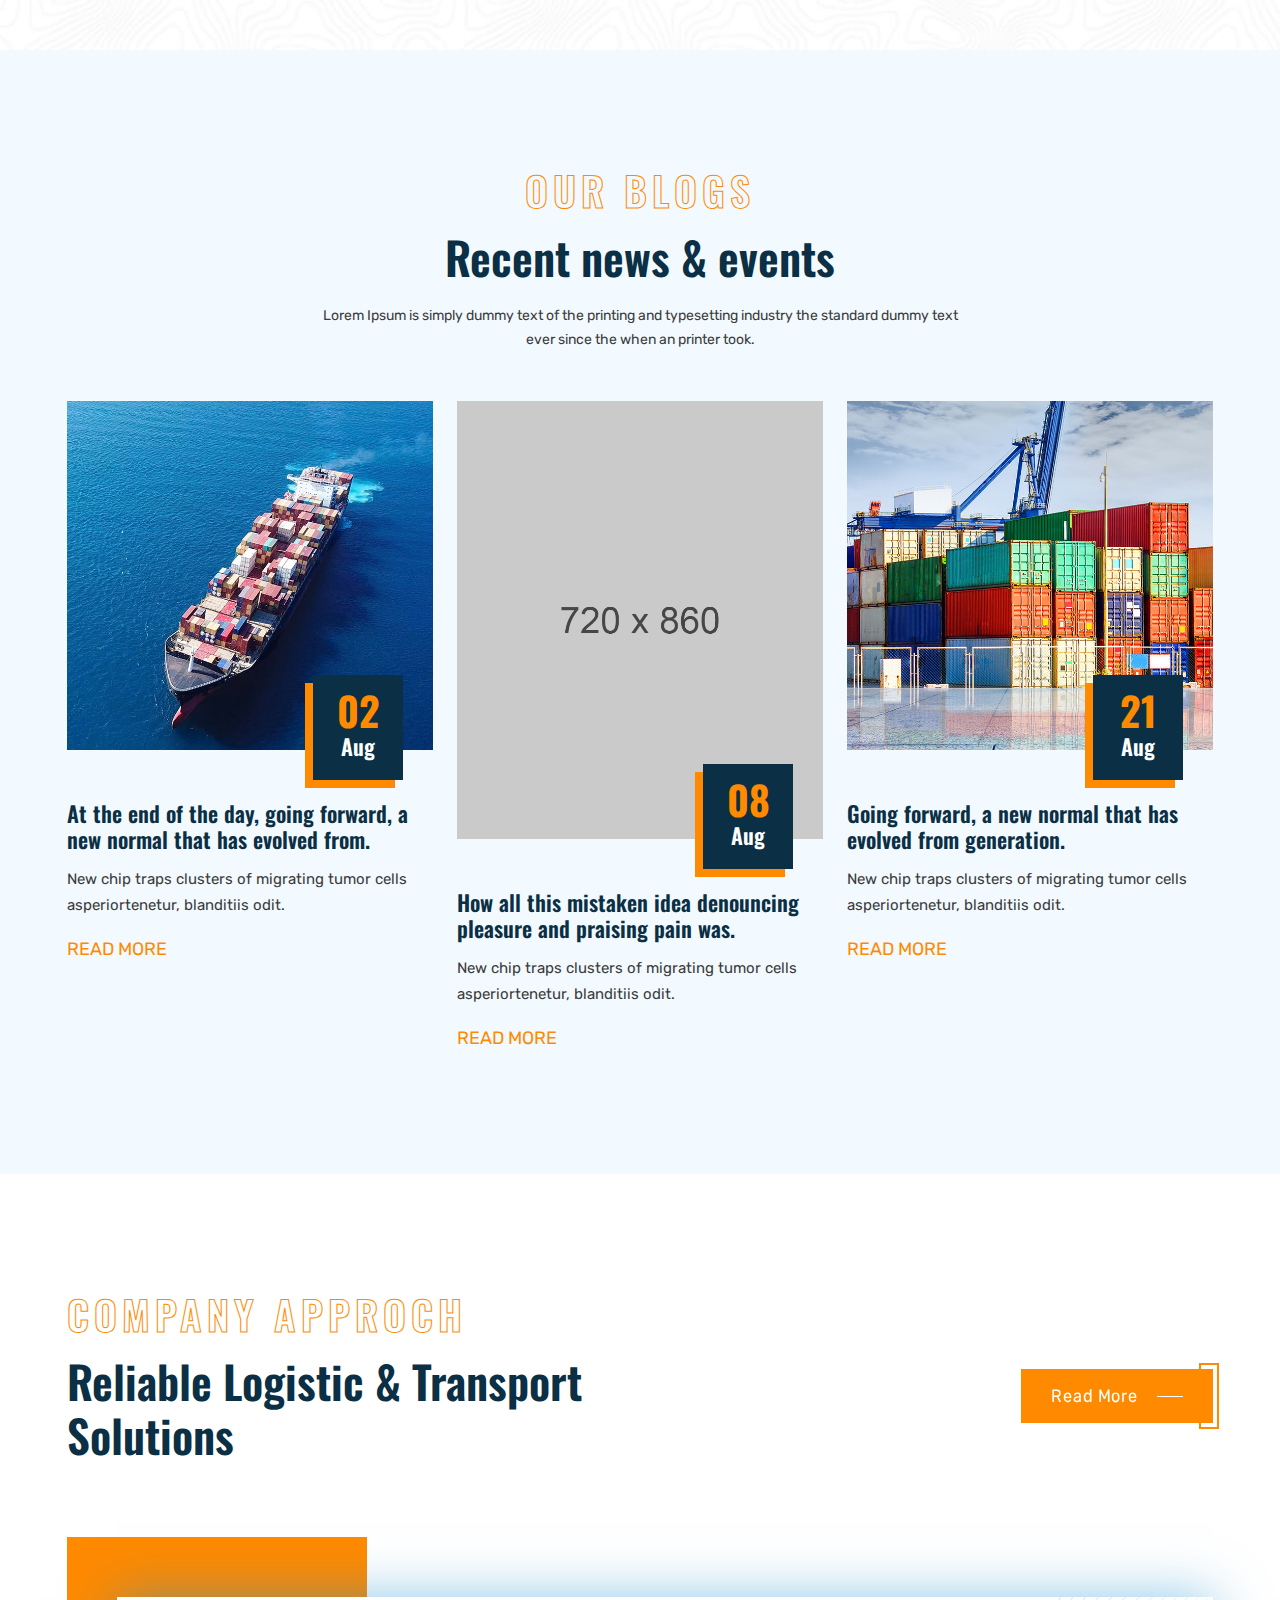
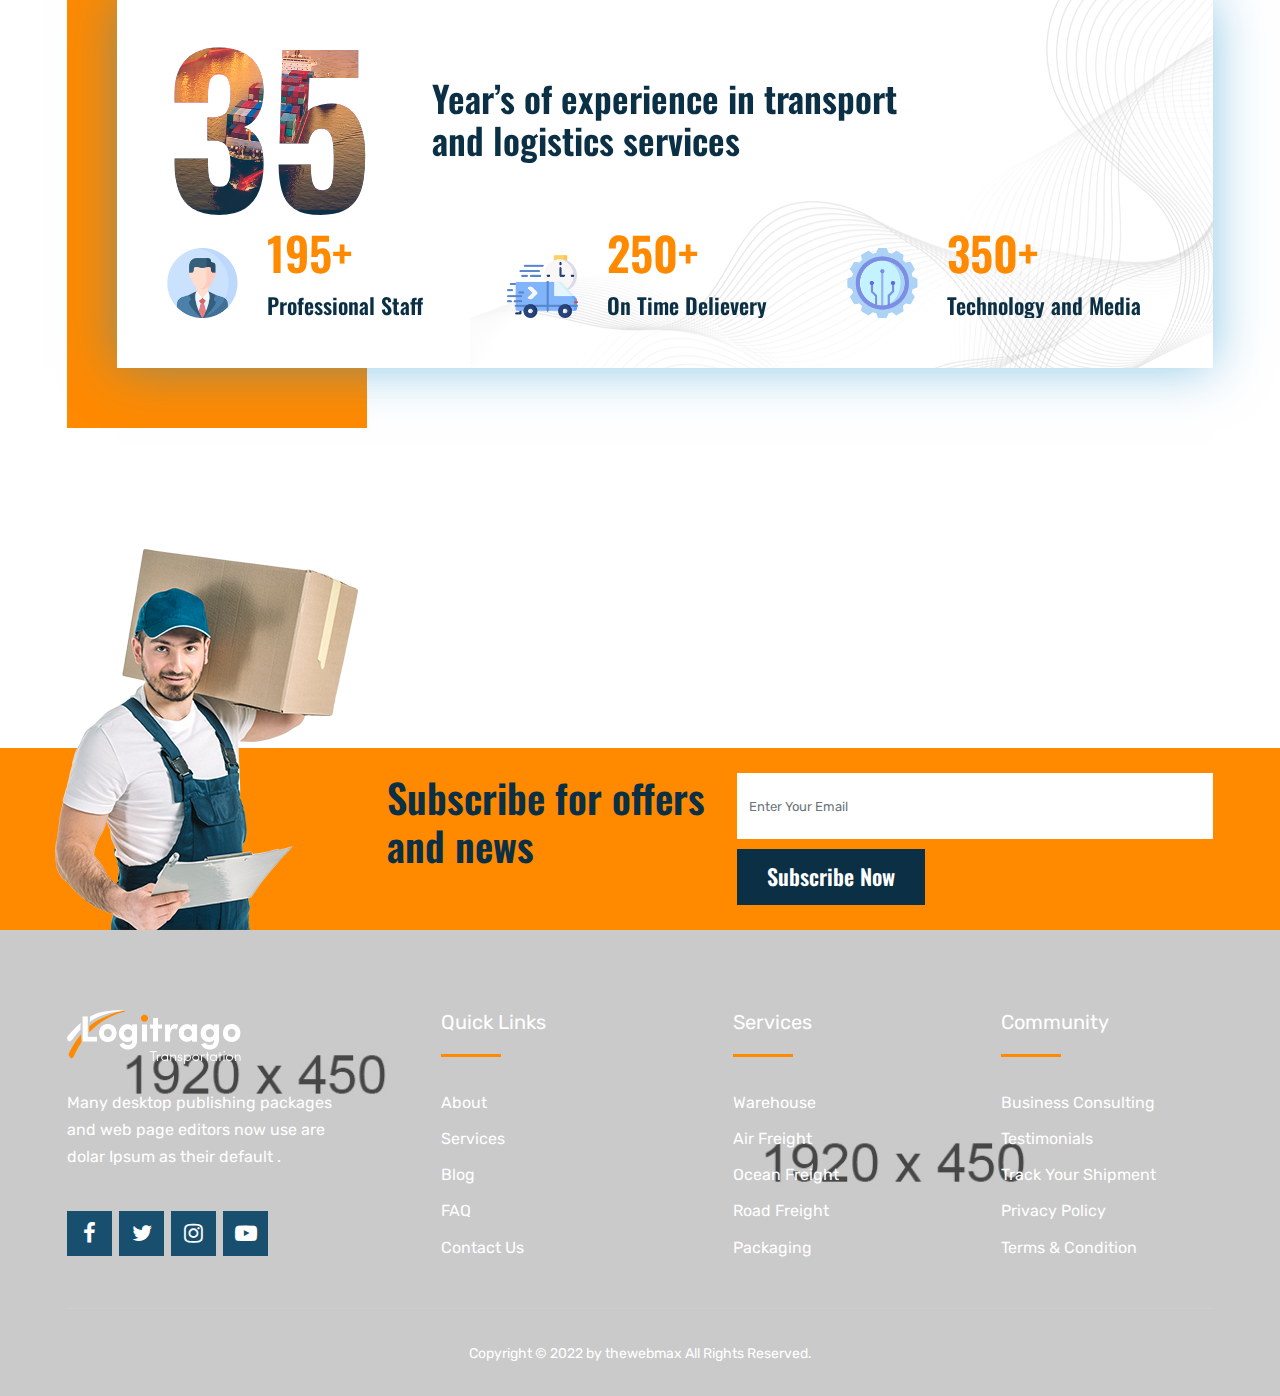
==== commit 02f87a13: "CHANGES 03" ====
--- a/about-1.html
+++ b/about-1.html
@@ -15,7 +15,7 @@
     <link rel="shortcut icon" type="image/x-icon" href="images/favicon.png" />
     
     <!-- PAGE TITLE HERE -->
-    <title>Logitrago Template | About Us 1</title>
+    <title>Logitrago Template | About Us</title>
     
     <!-- MOBILE SPECIFIC -->
     <meta name="viewport" content="width=device-width, initial-scale=1">
@@ -67,109 +67,51 @@
         <header class="site-header header-style-3 mobile-sider-drawer-menu">
 
             <div class="sticky-header main-bar-wraper  navbar-expand-lg">
-                <div class="main-bar">  
-                                    
-                    <div class="container-fluid clearfix"> 
-                
+                <div class="main-bar">
+
+                    <div class="container-fluid clearfix">
+
                         <div class="logo-header">
                             <div class="logo-header-inner logo-header-one">
                                 <a href="index.html">
-                                <img src="images/logo-dark.png" alt="">
+                                    <img src="images/logo-dark.png" alt="">
                                 </a>
                             </div>
-                        </div>  
-                        
+                        </div>
+
                         <!-- NAV Toggle Button -->
                         <button id="mobile-side-drawer" data-target=".header-nav" data-toggle="collapse" type="button" class="navbar-toggler collapsed">
                             <span class="sr-only">Toggle navigation</span>
                             <span class="icon-bar icon-bar-first"></span>
                             <span class="icon-bar icon-bar-two"></span>
                             <span class="icon-bar icon-bar-three"></span>
-                        </button> 
+                        </button>
 
                         <!-- MAIN Vav -->
                         <div class="nav-animation header-nav navbar-collapse collapse d-flex justify-content-center">
-                            
+
                             <ul class=" nav navbar-nav">
-                                <li class="has-child"><a href="javascript:;">Home</a>
-                                    <ul class="sub-menu">
-                                        <li><a href="index.html">Home-1</a></li>
-                                        <li><a href="index-2.html">Home-2</a></li>
-                                        <li><a href="index-3.html">Home-3</a></li>
-                                        <li><a href="index-4.html">Home-4</a></li>
-                                    </ul>                                                                 
-                                </li>
-                                <li class="has-child"><a href="javascript:;">Pages</a>
-                                    <ul class="sub-menu">
-                                        <li><a href="about-1.html">About Us</a></li>
-                                        <li><a href="faq.html">Faq</a></li>
-                                        <li><a href="error-404.html">Error 404</a></li>
-                                    </ul>                                                                 
-                                </li>
-                                <li class="has-child"><a href="javascript:;">Services</a>
-                                    <ul class="sub-menu">
-                                        <li><a href="services-1.html">Services 1</a></li>
-                                        <li><a href="services-2.html">Services 2</a></li>
-                                        <li><a href="services-detail.html">Services Detail</a></li>
-                                    </ul>                                                                 
-                                </li>
-                       
-                                <li class="has-child"><a href="javascript:;">Blog</a>
-                                    <ul class="sub-menu">
-                                        <li><a href="blog-grid.html">Blog Grid</a></li>                                        
-                                        <li><a href="blog-single.html">Blog Detail</a></li>
-                                    </ul>                                
-                                </li>
-                                <li><a href="contact.html">Contact</a></li>  
-                        
+                                <li><a href="index.html">Home</a></li>
+                                <li><a href="about-1.html">About Us</a></li>
+                                <li><a href="services-1.html">Services</a></li>
+                                <li><a href="index.html#our-links">Links</a></li>
+                                <li><a href="index.html#testimonials">Testimonials</a></li>
+                                <li><a href="contact.html">Contact</a></li>
                             </ul>
-
-                        </div>
-                        
+                        </div>
                         <!-- Header Right Section-->
                         <div class="extra-nav header-2-nav">
                             <div class="extra-cell">
-                                <div class="header-search">
-                                    <a href="#search" class="header-search-icon"><i class="fa fa-search"></i></a>
-                                </div>                                
-                            </div>
-                            <div class="extra-cell">
                                 <div class="header-nav-call-section">
-
-                                    
                                     <div class="detail">
-                                        <span class="title">Free Call In U.S.A</span>
-                                        <span><a href="tel:29002344241">2 900 234 4241</a></span>
-                                    </div>
-                                    <div class="media">
-                                        <img src="images/call.png" alt="#">
-                                    </div>
-                                </div>
-                            </div> 
-                                
-                            </div>                            
-                    
-                                                    
-                        
-                    </div>    
-                
-                
+                                        <span><a href="tel:17182441289">+1 718 244 1289</a></span>
+                                    </div>
+                                </div>
+                            </div>
+                        </div>
+                    </div>
                 </div>
-
-                <!-- SITE Search -->
-                <div id="search"> 
-                    <span class="close"></span>
-                    <form role="search" id="searchform" action="/search" method="get" class="radius-xl">
-                        <input class="form-control" value="" name="q" type="search" placeholder="Type to search"/>
-                        <span class="input-group-append">
-                            <button type="button" class="search-btn">
-                                <i class="fa fa-paper-plane"></i>
-                            </button>
-                        </span>
-                    </form>
-                </div> 
             </div>
-            
         </header>
         <!-- HEADER END -->
 
@@ -210,10 +152,10 @@
                     <!-- TITLE START-->
                     <div class="section-head center wt-small-separator-outer">
                         <div class="wt-small-separator site-text-primary">
-                           <div>What we do!</div>                                
+                           <div>WHY CHOOSE US</div>
                         </div>
                         <h2 class="wt-title">Specialist Logistics Services</h2>
-                        <p class="section-head-text">Lorem Ipsum is simply dummy text of the printing and typesetting industry the standard dummy text ever since the  when an printer took.</p>
+                        <p class="section-head-text">Writing help is often a necessity.  The advent of technology and the Internet has made the world a more open place.  It has also improved the time needed to advertise one's self <a href="https://expert-writers.net/"  class="">essay writers</a>, for an excellent reason.  The search is presently in the most part one-click, where it is possible to find a"layman" who will supply your query with the necessary content and advice.  This report offers you.</p>
                     </div>                  
                     <!-- TITLE END-->
 
@@ -230,67 +172,68 @@
                                 <div class="tw-service-icon-box-wrap">
                                     <!-- COLUMNS 1 --> 
                                     <div class="service-icon-box-two">
-                                    
-                                        <div class="service-icon-box-two-media">
-                                            <img src="images/icons/pic1.png" alt="#">
-                                        </div>
-                                                                                
                                         <div class="service-icon-box-title">
-                                            <h3 class="wt-title">
-                                                <a href="services-detail.html">
-                                                    <span class="site-text-primary">01.</span>Road Freight</a>
-                                                </h3>
-                                            <p>Lorem ipsum dolor sit amet, consectetur adipiscing
-                                                elit, sed do eiusmod tempor incididunt </p>
-                                        </div>
-                                                                                    
-                                    </div>
-
+                                            <h5 class="wt-title">
+                                                Licensed Ocean Freight Forwarder (OTI)
+                                                <span></span>
+                                            </h5>
+                                            <p></p>
+                                        </div>
+                                    </div>
                                     <!-- COLUMNS 2 --> 
                                     <div class="service-icon-box-two">
-                                    
-                                        <div class="service-icon-box-two-media">
-                                            <img src="images/icons/pic2.png" alt="#">
-                                        </div>
-                                                                                
                                         <div class="service-icon-box-title">
-                                            <h3 class="wt-title">
-                                                <a href="services-detail.html">
-                                                    <span class="site-text-primary">02.</span>Shipping Freight</a>
-                                                </h3>
-                                            <p>Lorem ipsum dolor sit amet, consectetur adipiscing
-                                                elit, sed do eiusmod tempor incididunt </p>
-                                        </div>
-                                                                                    
-                                    </div>
-
+                                            <h5 class="wt-title">
+                                                Licensed Customs Broker with over 20 years experience in International Trade, Import & Customs Regulations.
+                                            </h5>
+                                            <p></p>
+                                        </div>
+                                    </div>
                                     <!-- COLUMNS 3 --> 
                                     <div class="service-icon-box-two">
-                                    
-                                        <div class="service-icon-box-two-media">
-                                            <img src="images/icons/pic3.png" alt="#">
-                                        </div>
-                                                                                
                                         <div class="service-icon-box-title">
-                                            <h3 class="wt-title">
-                                                <a href="services-detail.html">
-                                                    <span class="site-text-primary">03.</span>Air Freight</a>
-                                                </h3>
-                                            <p>Lorem ipsum dolor sit amet, consectetur adipiscing
-                                                elit, sed do eiusmod tempor incididunt </p>
-                                        </div>
-                                                                                    
-                                    </div>
-                                </div>
-                            </div>
-                        </div>
-
+                                            <h5 class="wt-title">
+                                            Tariff and FDA classification.
+                                                <span></span>
+                                            </h5>
+                                            <p></p>
+                                        </div>
+                                    </div>
+                                    <!-- COLUMNS 4 -->
+                                    <div class="service-icon-box-two">
+                                        <div class="service-icon-box-title">
+                                            <h5 class="wt-title">
+                                                Remote Location Filing, FDA, USDA Permits, Fish & Wildlife Permits and Customs Bonds.
+                                            </h5>
+                                            <p></p>
+                                        </div>
+                                    </div>
+                                    <!-- COLUMNS 5 -->
+                                    <div class="service-icon-box-two">
+                                        <div class="service-icon-box-title">
+                                            <h5 class="wt-title">
+                                                ACE and ACH filing.
+                                                <span></span>
+                                            </h5>
+                                            <p></p>
+                                        </div>
+                                    </div>
+                                    <div class="service-icon-box-two">
+                                        <div class="service-icon-box-title">
+                                            <h5 class="wt-title">
+                                                Choosing us, means you will always speak with our Licensed
+                                                <span></span>
+                                            </h5>
+                                            <p></p>
+                                        </div>
+                                    </div>
+                                </div>
+                            </div>
+                        </div>
                     </div>                  
                 </div>
-
             </div>   
             <!-- WHAT WE DO SECTION END -->
-
             <!-- WE ACHIVED SECTION START -->
             <div class="section-full site-bg-dark tw-we-achived">
                         
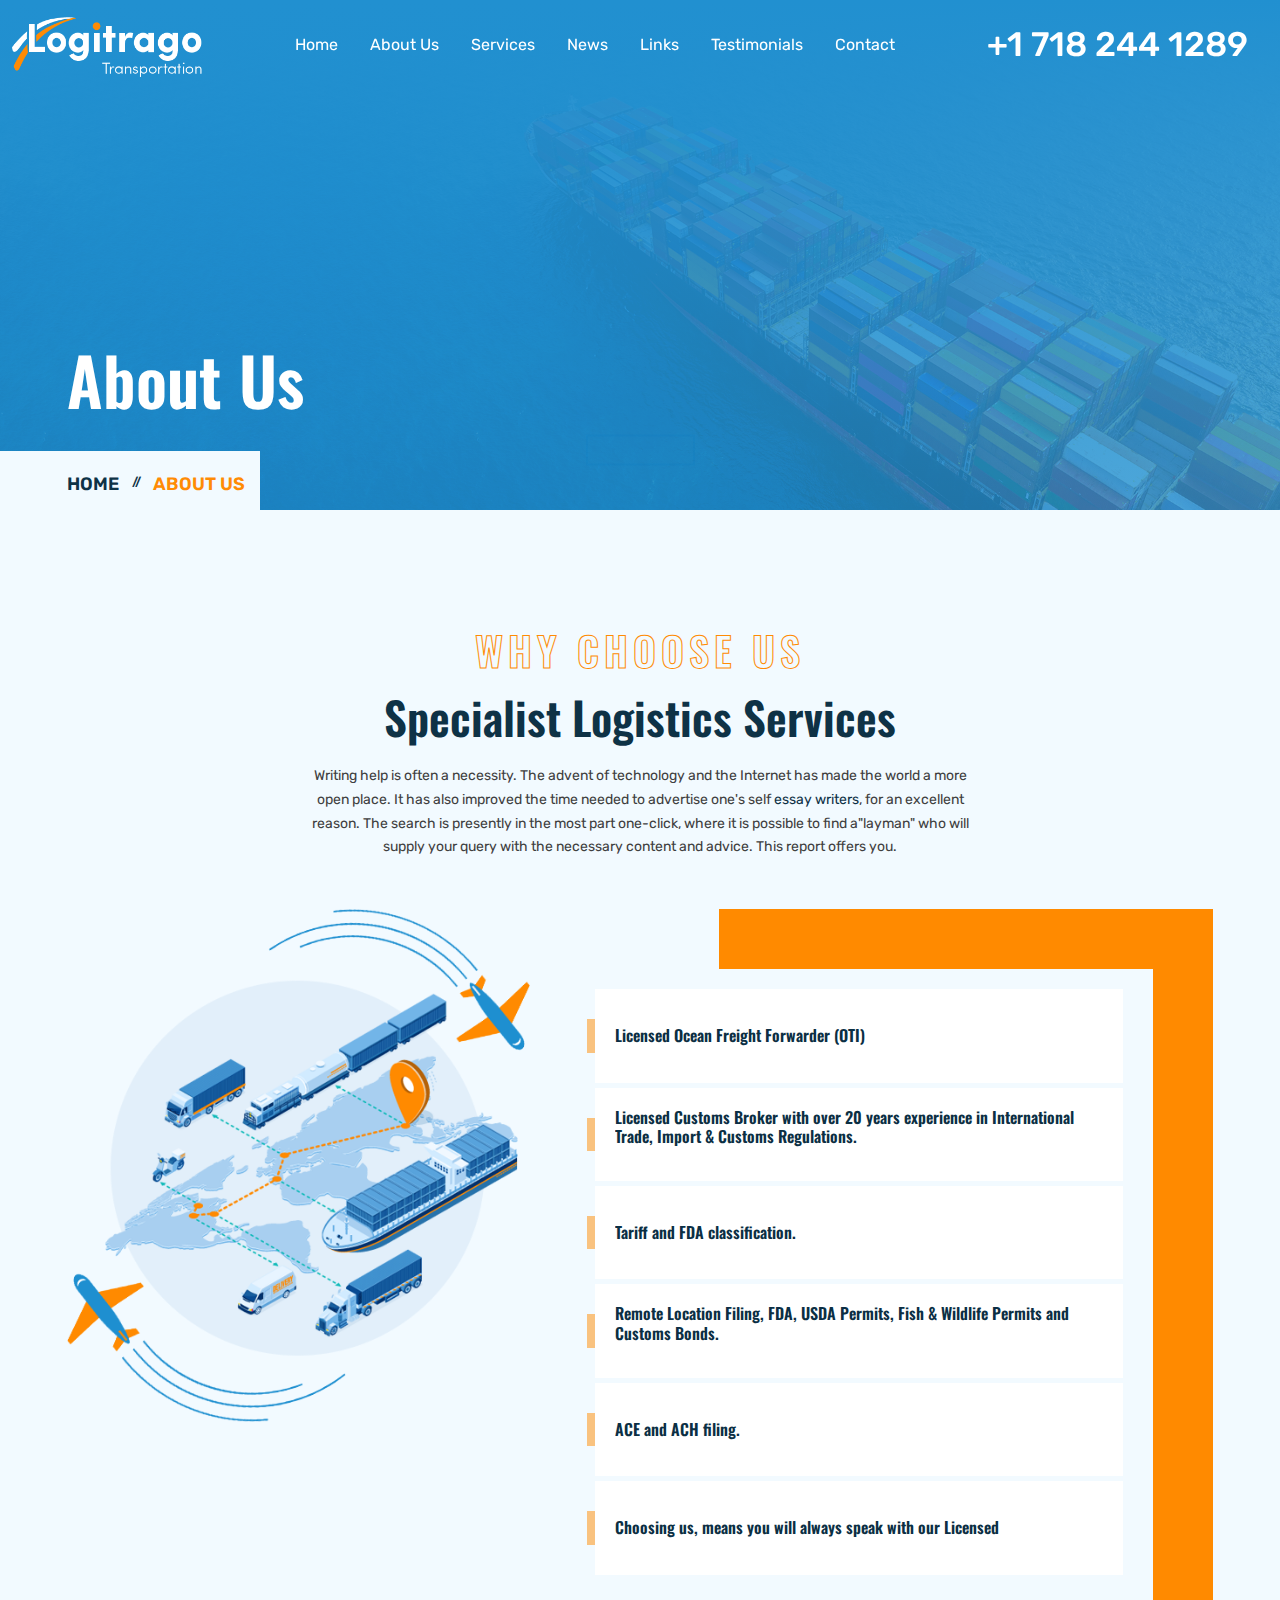
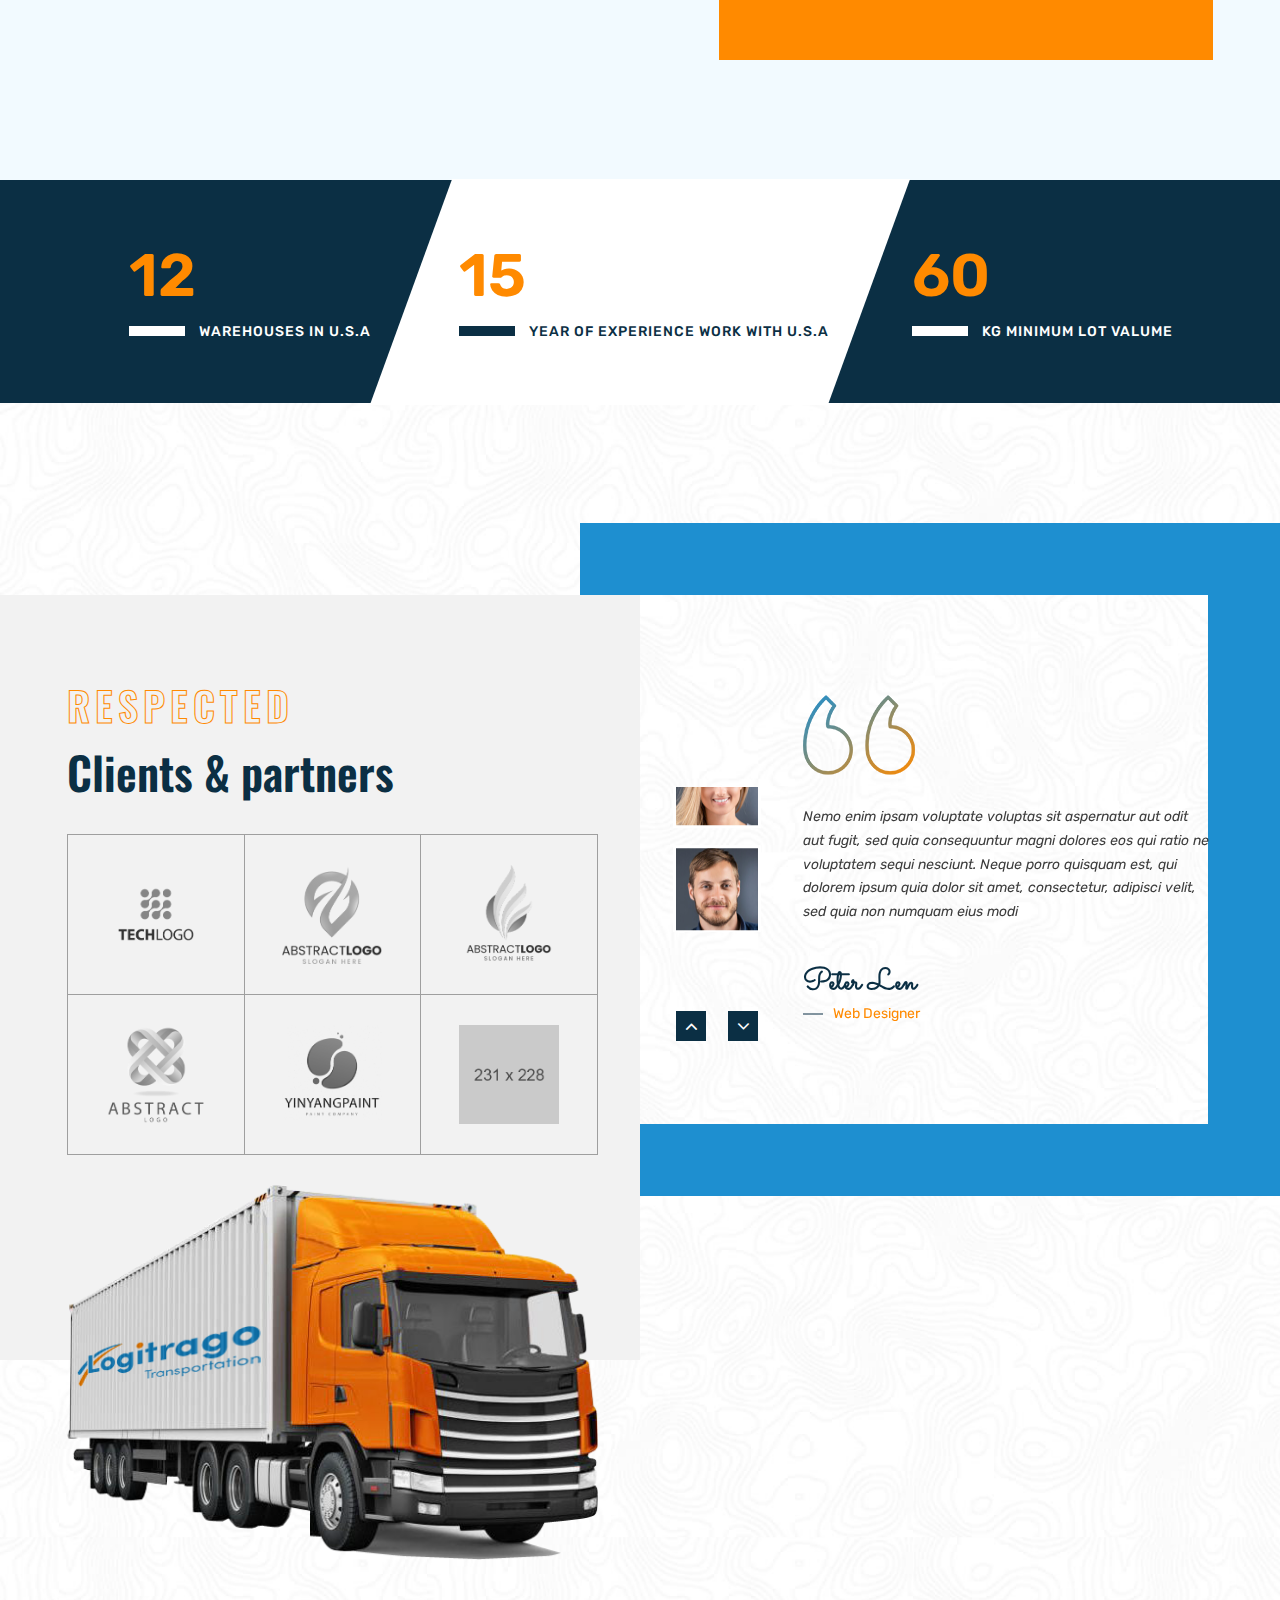
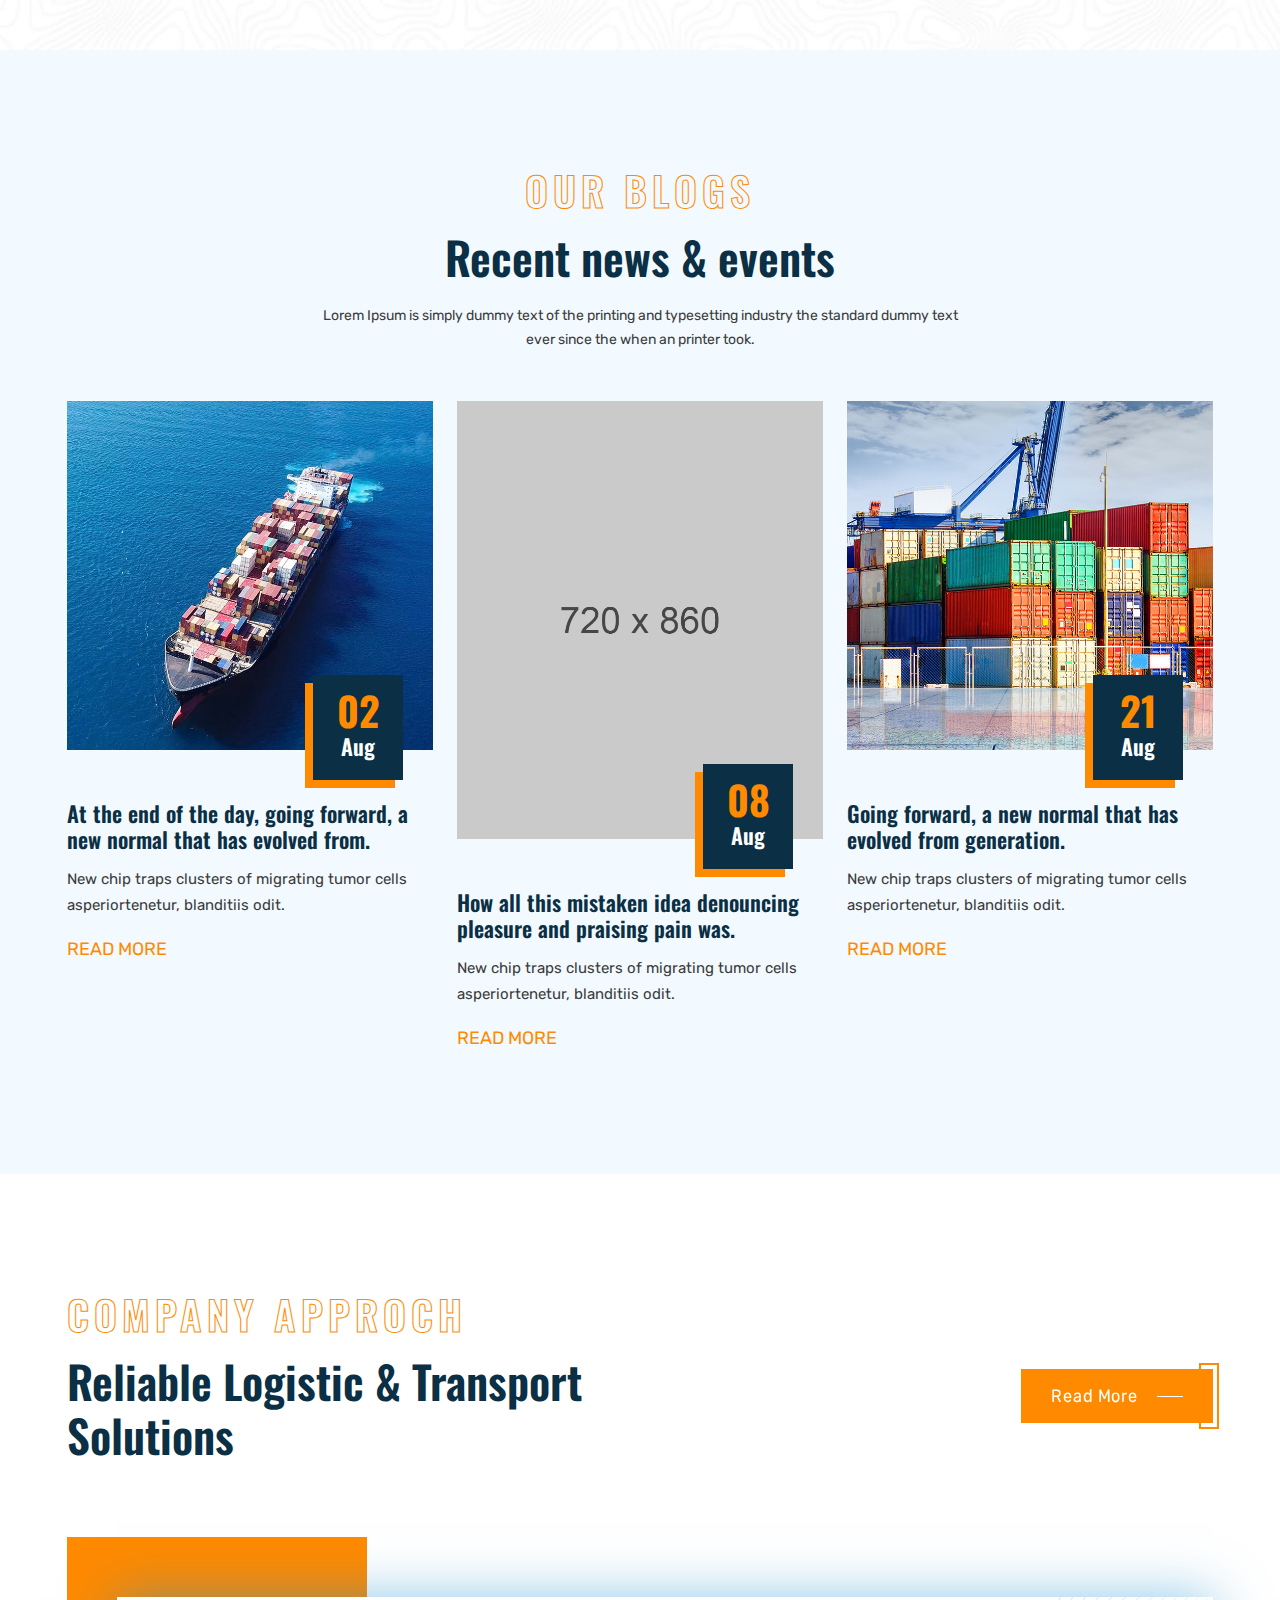
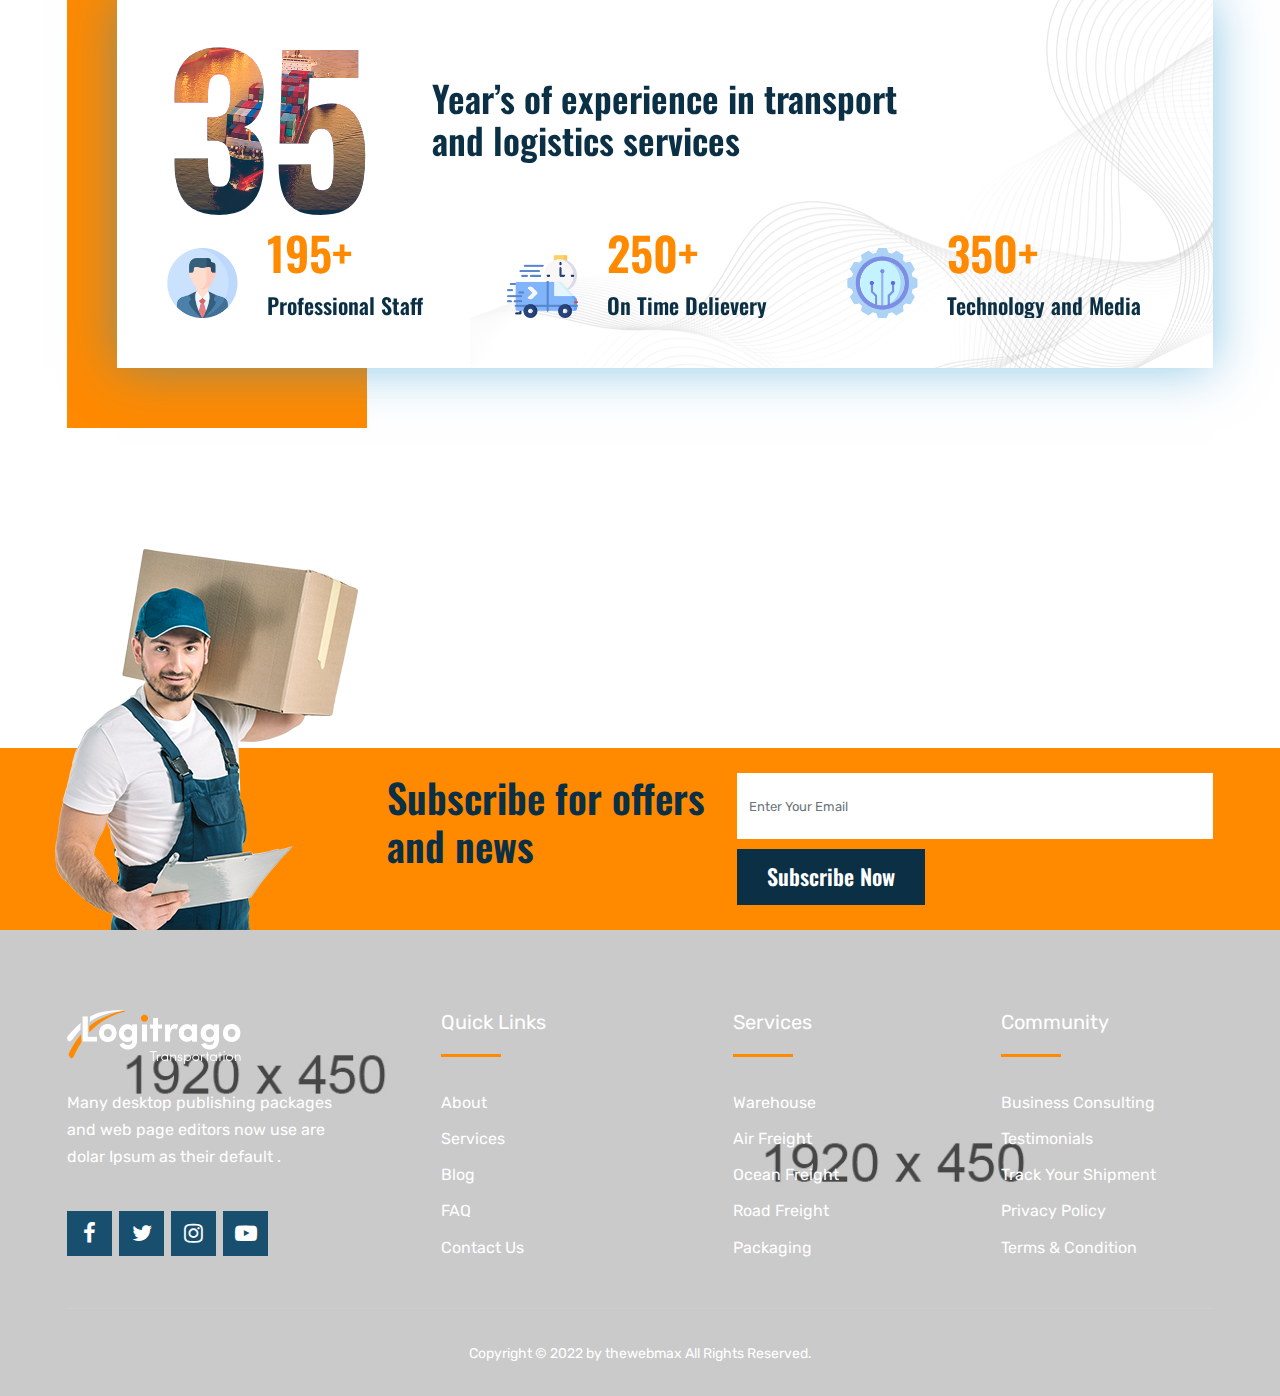
==== commit 228a2d64: "CHANGES 04" ====
--- a/about-1.html
+++ b/about-1.html
@@ -94,6 +94,7 @@
                                 <li><a href="index.html">Home</a></li>
                                 <li><a href="about-1.html">About Us</a></li>
                                 <li><a href="services-1.html">Services</a></li>
+                                <li><a href="blog-grid.html">News</a></li>
                                 <li><a href="index.html#our-links">Links</a></li>
                                 <li><a href="index.html#testimonials">Testimonials</a></li>
                                 <li><a href="contact.html">Contact</a></li>
@@ -120,7 +121,7 @@
         <div class="page-content">
 
             <!-- INNER PAGE BANNER -->
-            <div class="wt-bnr-inr overlay-wraper bg-center" style="background-image:url(images/banner/1.jpg);">
+            <div class="wt-bnr-inr overlay-wraper bg-center" style="background-image:url(images/main-slider/slider1/bg-large.jpg);">
             	<div class="overlay-main site-bg-sky opacity-08"></div>
                 <div class="container">
                     <div class="wt-bnr-inr-entry">
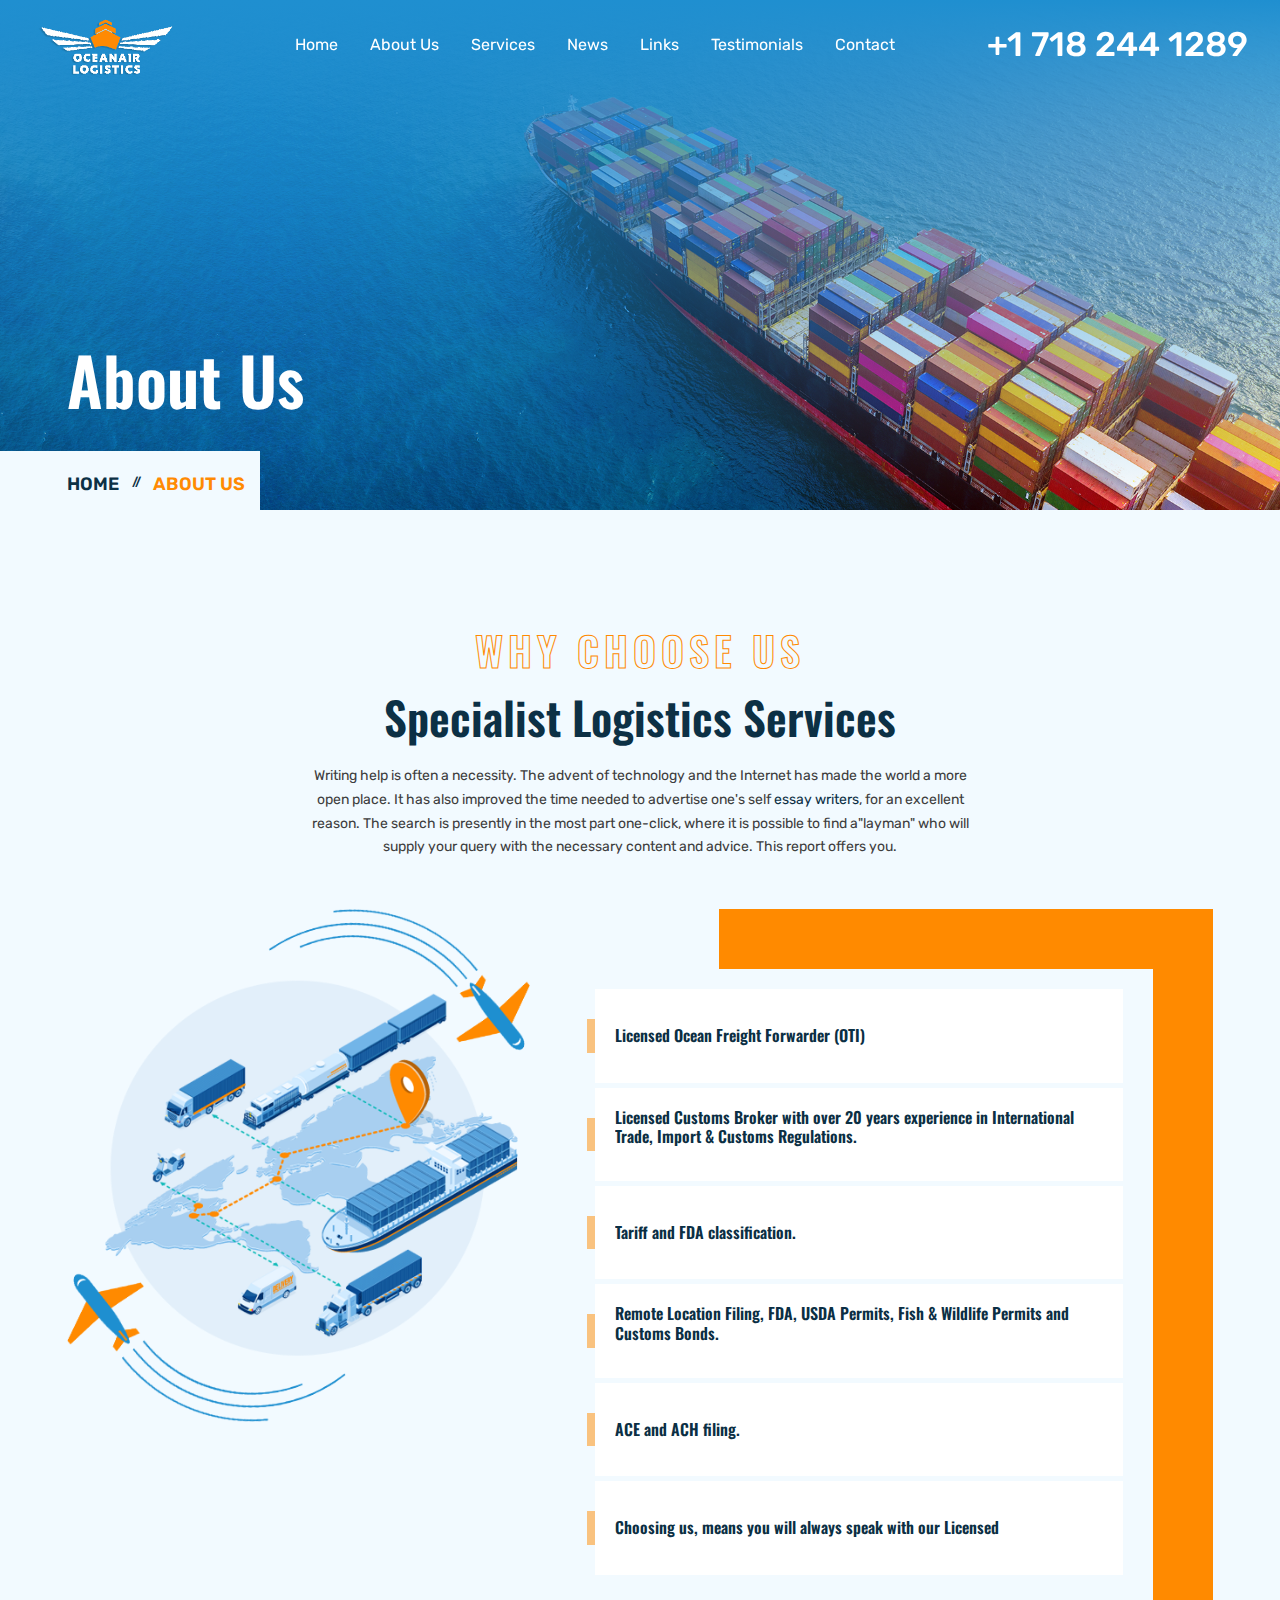
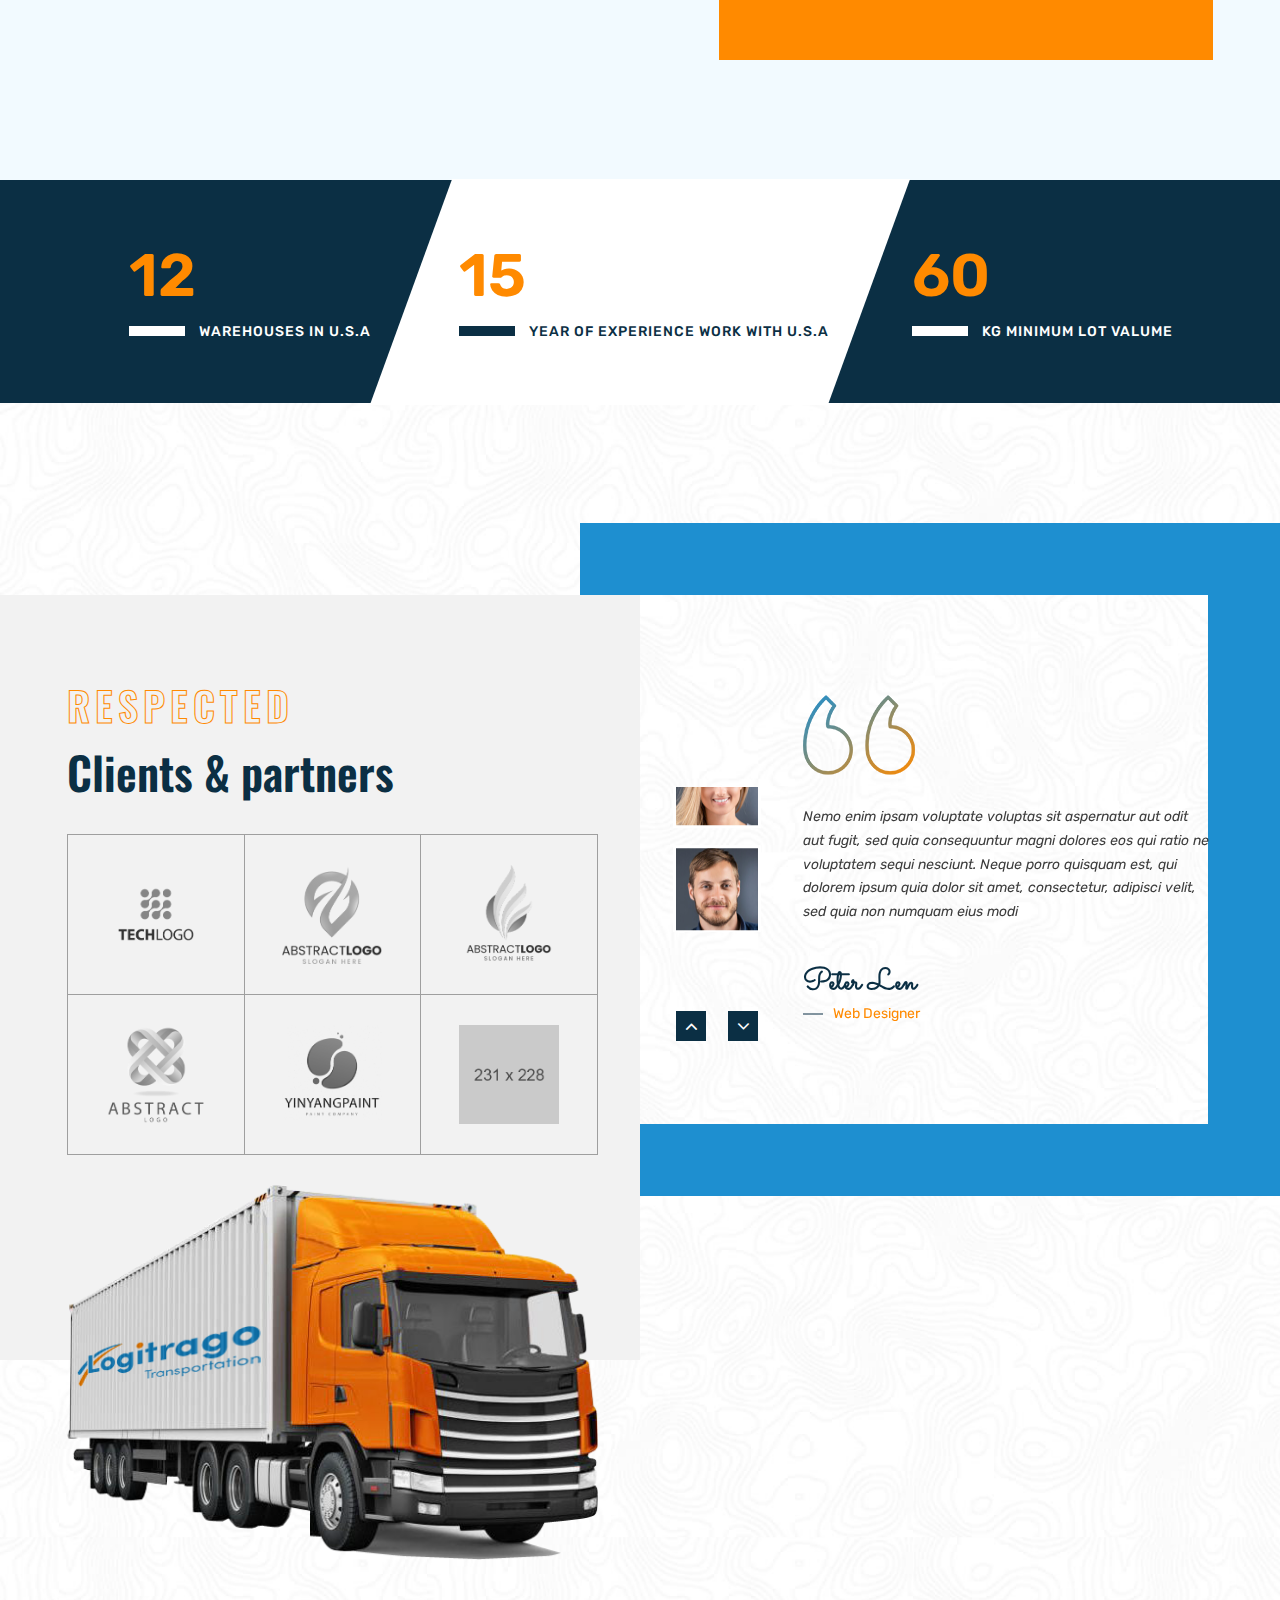
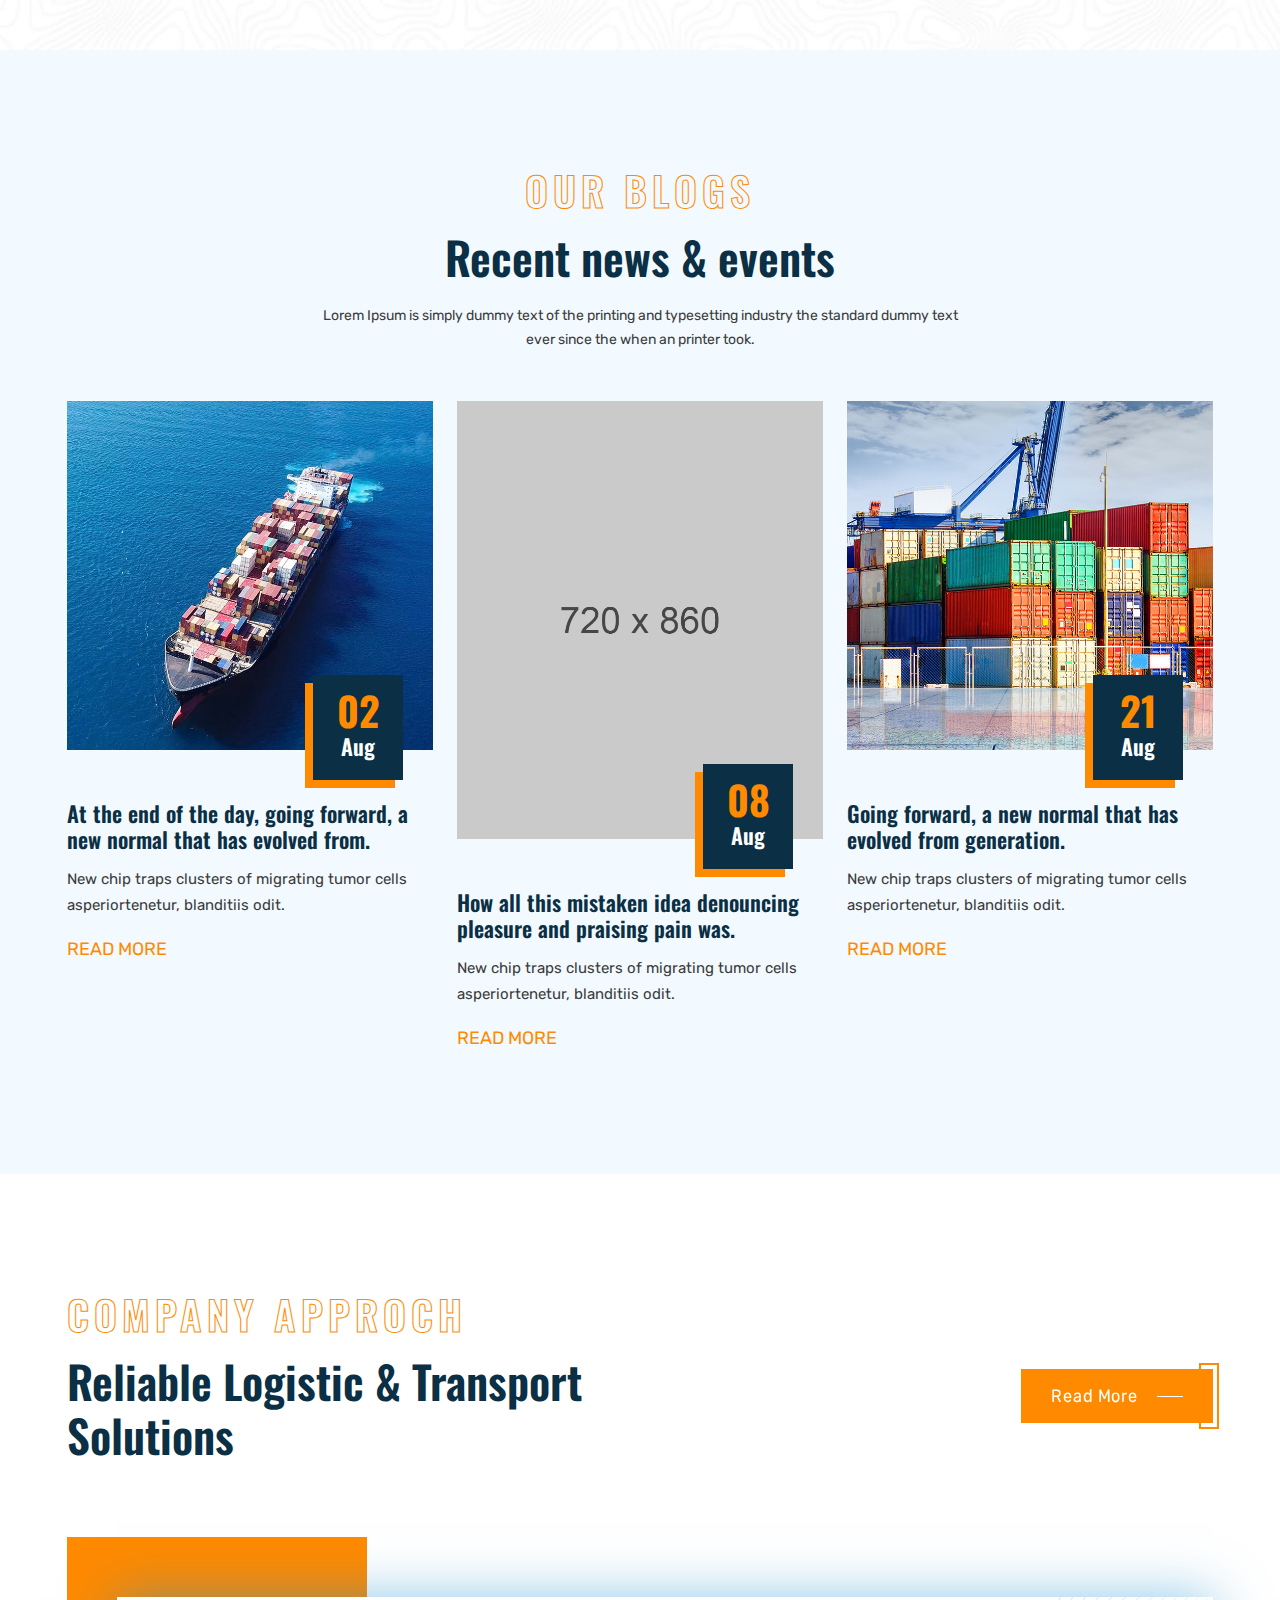
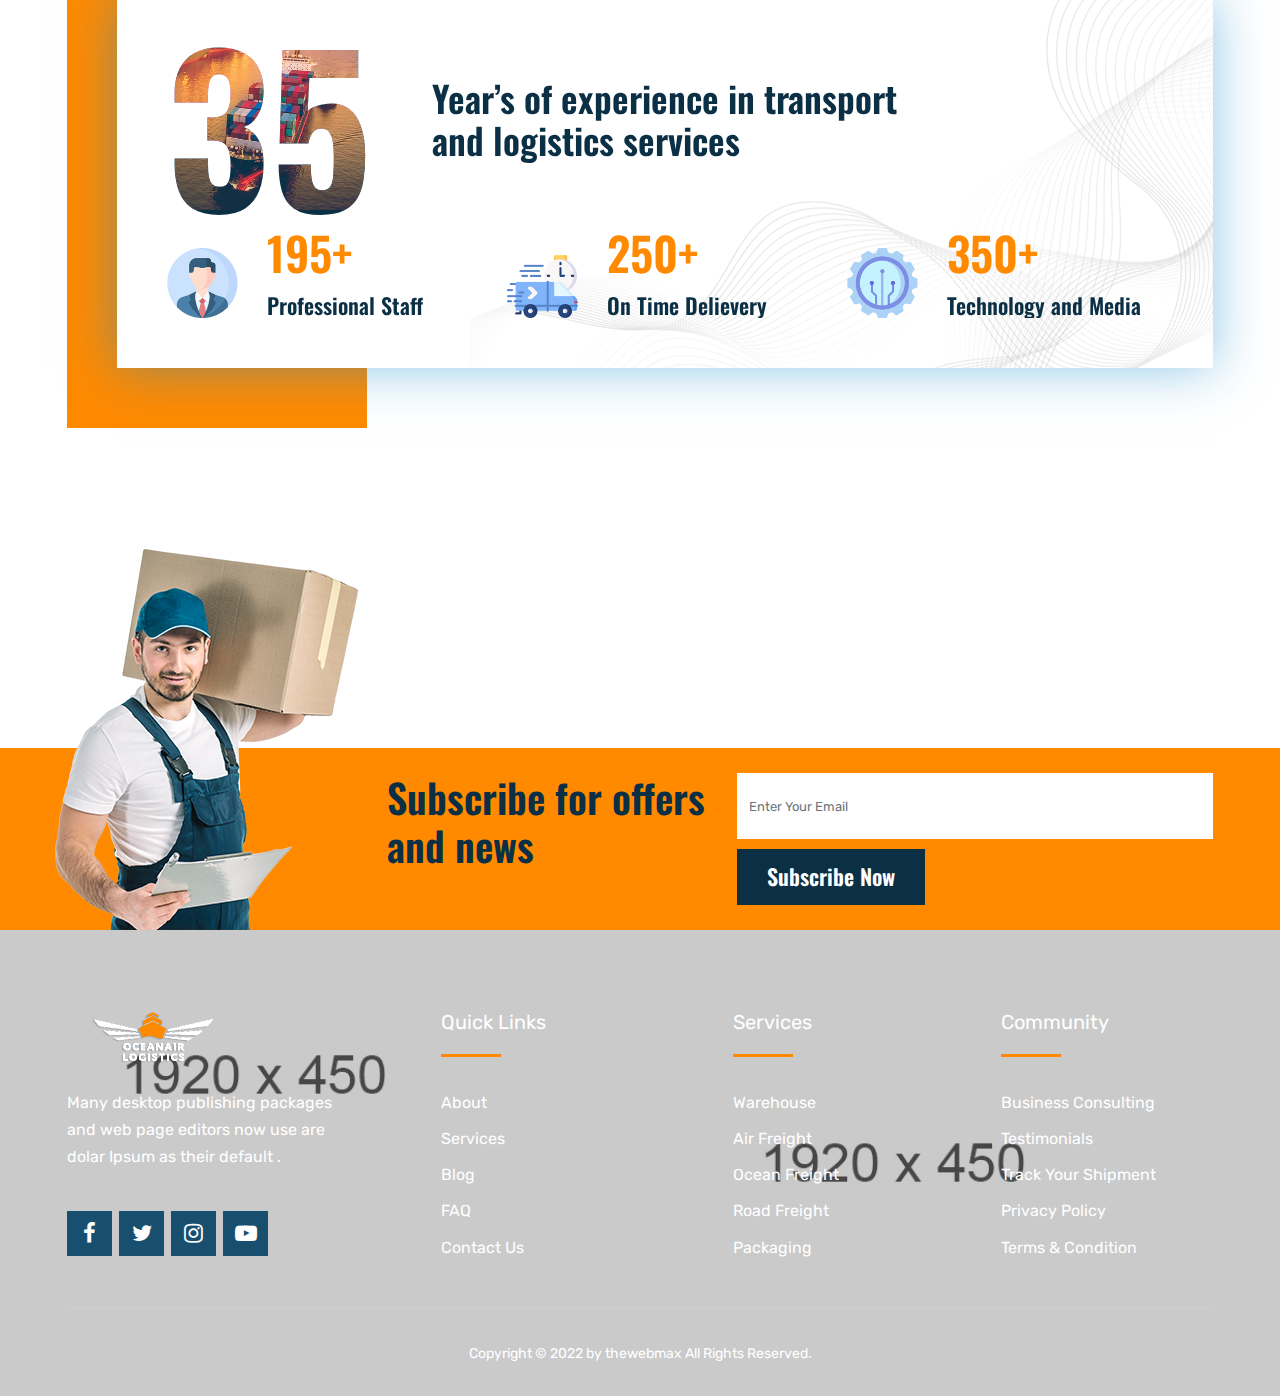
==== commit 17774cad: "CHANGES 06" ====
--- a/about-1.html
+++ b/about-1.html
@@ -122,7 +122,7 @@
 
             <!-- INNER PAGE BANNER -->
             <div class="wt-bnr-inr overlay-wraper bg-center" style="background-image:url(images/main-slider/slider1/bg-large.jpg);">
-            	<div class="overlay-main site-bg-sky opacity-08"></div>
+            	<div class="overlay-main"></div>
                 <div class="container">
                     <div class="wt-bnr-inr-entry">
                     	<div class="banner-title-outer">
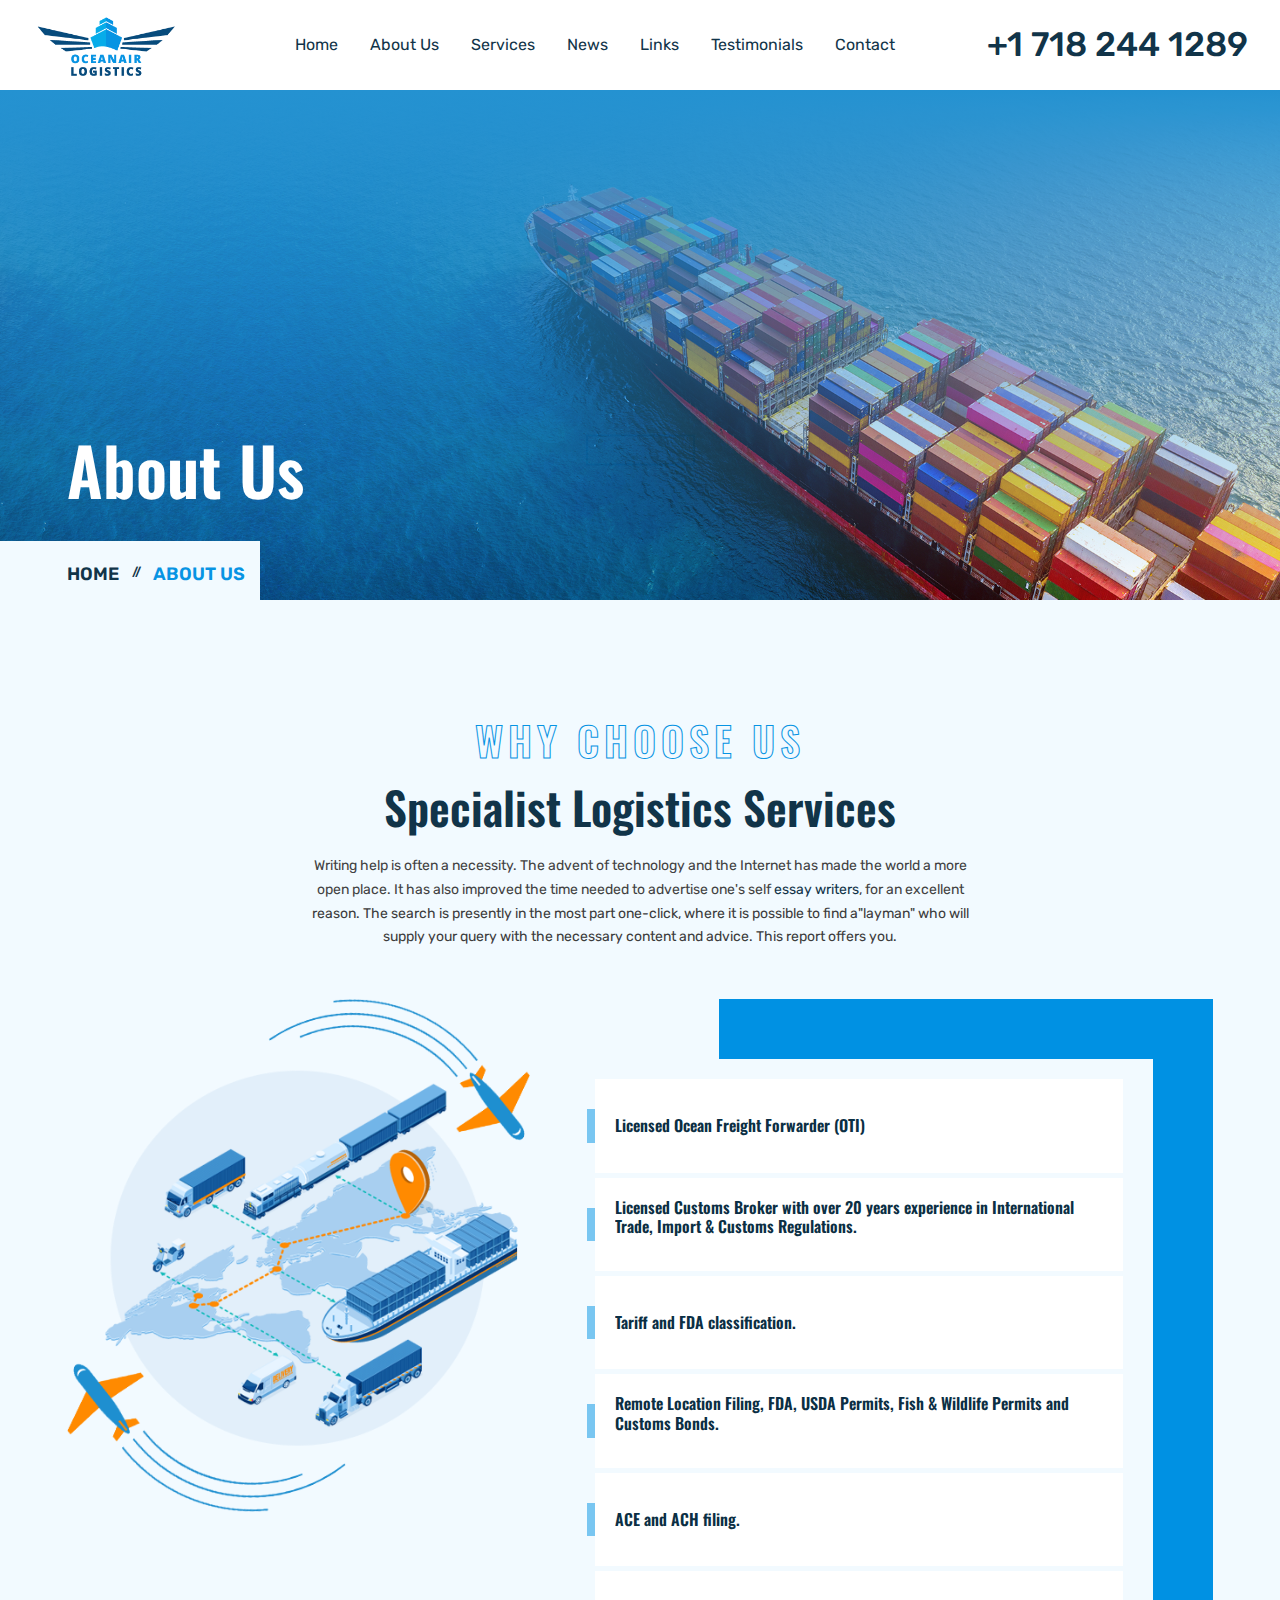
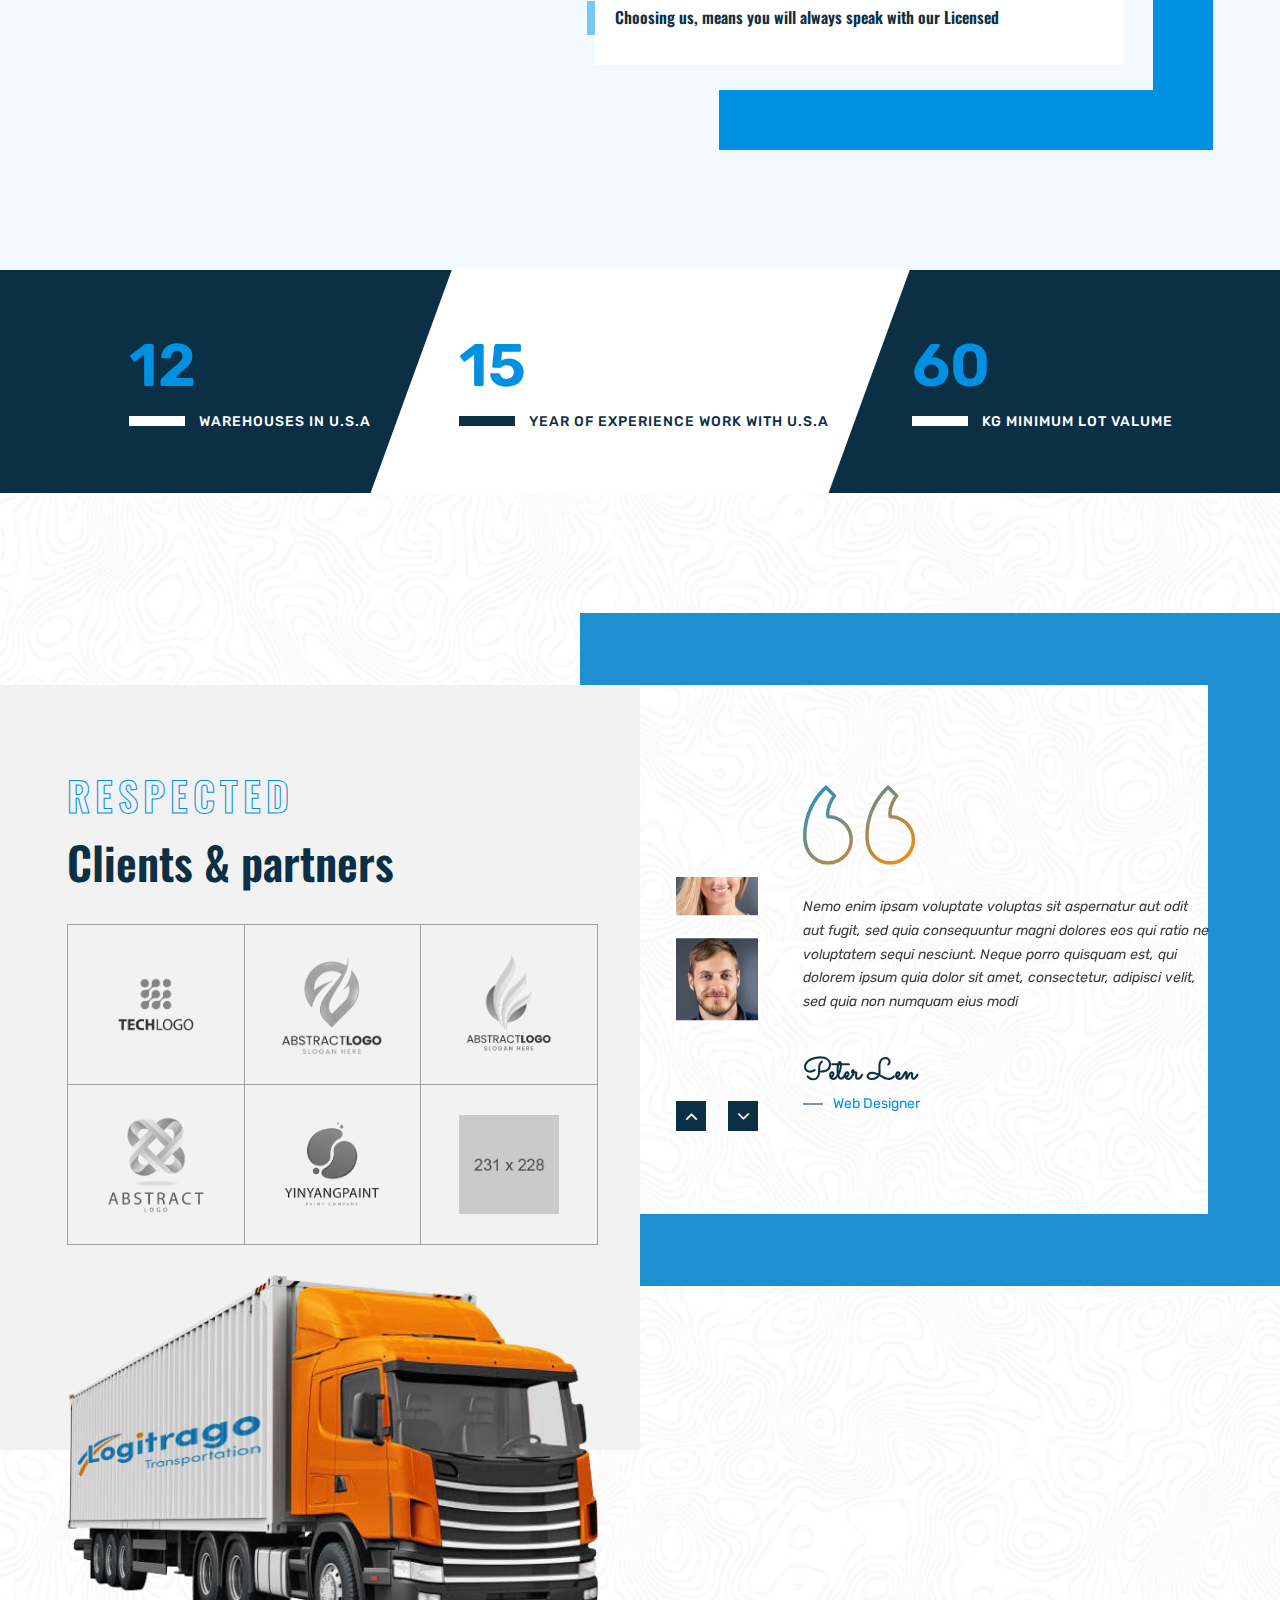
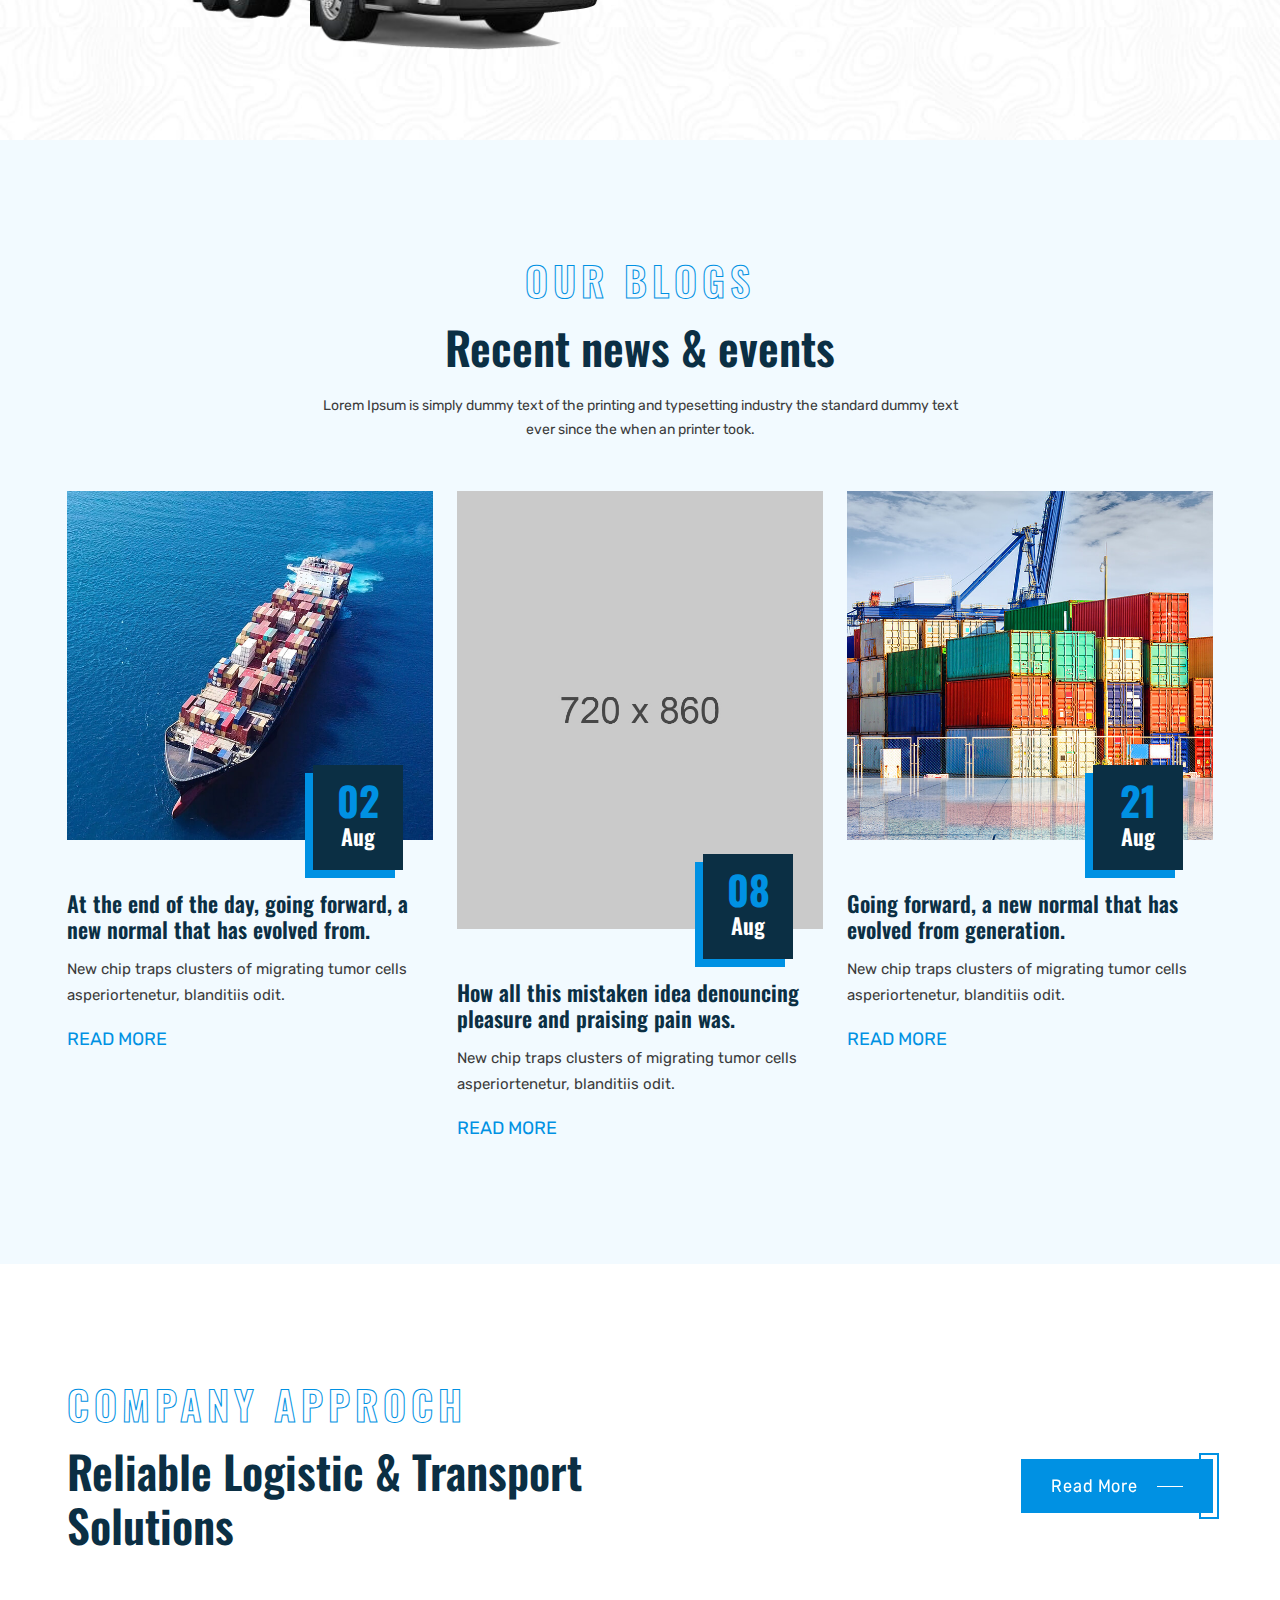
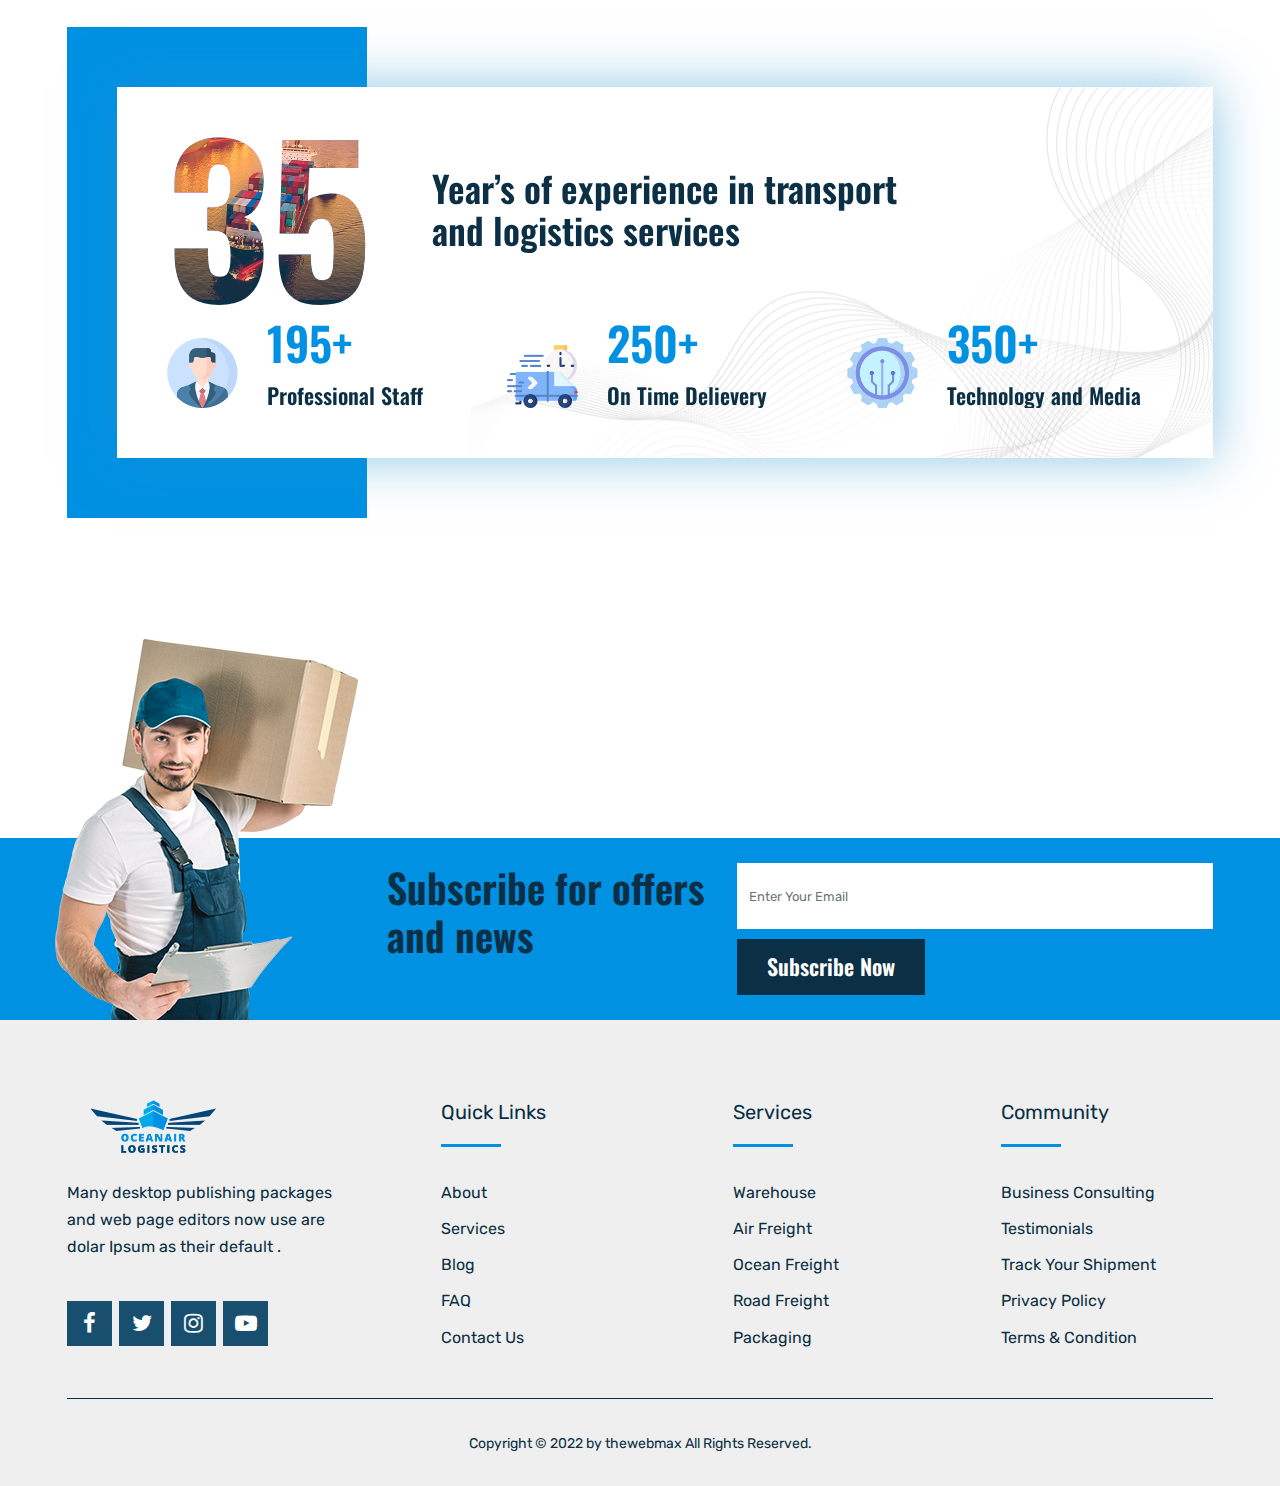
==== commit 8440fe7f: "CHANGES 09" ====
--- a/about-1.html
+++ b/about-1.html
@@ -37,6 +37,8 @@
     <link rel="stylesheet" type="text/css" href="css/swiper-bundle.min.css" />
     <!-- MAIN STYLE SHEET -->
     <link rel="stylesheet" type="text/css" href="css/style.css">
+    <!-- CUSTOM STYLE SHEET -->
+    <link rel="stylesheet" type="text/css" href="css/custom.css">
     <!-- Lc light box popup -->
     <link rel="stylesheet" href="css/lc_lightbox.css" />     
     <!-- Price Range Slider -->
@@ -66,7 +68,7 @@
         <!-- HEADER START -->
         <header class="site-header header-style-3 mobile-sider-drawer-menu">
 
-            <div class="sticky-header main-bar-wraper  navbar-expand-lg">
+            <div class="sticky-header main-bar-wraper  navbar-expand-lg color-fill">
                 <div class="main-bar">
 
                     <div class="container-fluid clearfix">
@@ -118,7 +120,7 @@
 
       
         <!-- CONTENT START -->
-        <div class="page-content">
+        <div class="page-content m-t-90">
 
             <!-- INNER PAGE BANNER -->
             <div class="wt-bnr-inr overlay-wraper bg-center" style="background-image:url(images/main-slider/slider1/bg-large.jpg);">
@@ -612,7 +614,7 @@
         <!-- CONTENT END -->
 
         <!-- FOOTER START -->
-        <footer class="footer-dark">
+        <footer class="footer-light">
 
             <!-- NEWS LETTER SECTION START -->
             <div class="ftr-nw-ltr site-bg-white">
@@ -636,7 +638,7 @@
             </div>
             <!-- NEWS LETTER SECTION END -->
 
-            <div class="ftr-bg"  style="background-image: url(images/f-bg.jpg);">
+            <div class="ftr-bg">
                 <!-- FOOTER BLOCKES START -->  
                 <div class="footer-top">
                     <div class="container">
--- a/css/style.css
+++ b/css/style.css
@@ -1,3 +1,4 @@
+@charset "UTF-8";
 /* Author: thewebmax team
 =========================
 This file contains the styling for the actual template, this
@@ -61,7 +62,7 @@
 @import url("https://fonts.googleapis.com/css2?family=Sacramento&display=swap");
 /*===GENERAL===*/
 .site-text-primary {
-  color: #ff8a00;
+  color: #0091e3;
 }
 
 .site-text-black {
@@ -81,7 +82,7 @@
 }
 
 .site-bg-primary {
-  background-color: #ff8a00;
+  background-color: #0091e3;
 }
 
 .site-bg-black {
@@ -109,7 +110,7 @@
 }
 
 .site-bg-sky {
-  background-color: #1e8fd0;
+  background-color: #ffffff;
 }
 
 .site-bg-sky-blue-light {
@@ -132,12 +133,10 @@
   outline: 0px none;
   text-decoration: none;
 }
-
 a:hover, a:focus {
   outline: 0px none;
   text-decoration: none;
 }
-
 a:active, a:hover, a:focus {
   color: inherit;
 }
@@ -264,12 +263,10 @@
 .list-simple li {
   margin-bottom: 10px;
 }
-
 .list-simple li ul {
   margin-left: 15px;
   margin-top: 10px;
 }
-
 .list-simple.list-unstyled li ul {
   margin-left: 30px;
   margin-top: 10px;
@@ -289,7 +286,6 @@
   list-style: none;
   font-weight: 600;
 }
-
 .list-circle li,
 .list-angle-right li,
 .list-arrow li,
@@ -302,7 +298,6 @@
   padding: 5px 5px 5px 20px;
   position: relative;
 }
-
 .list-circle li:before,
 .list-angle-right li:before,
 .list-arrow li:before,
@@ -1402,10 +1397,10 @@
 }
 
 /*---Colum gap less---*/
-.no-col-gap [class*="col-xs-"],
-.no-col-gap [class*="col-sm-"],
-.no-col-gap [class*="col-md-"],
-.no-col-gap [class*="col-lg-"] {
+.no-col-gap [class*=col-xs-],
+.no-col-gap [class*=col-sm-],
+.no-col-gap [class*=col-md-],
+.no-col-gap [class*=col-lg-] {
   padding-left: 0px;
   padding-right: 0px;
 }
@@ -1571,7 +1566,6 @@
 .wt-box {
   position: relative;
 }
-
 .wt-box.no-margin {
   margin-bottom: 0;
 }
@@ -1583,11 +1577,9 @@
   display: inline-block;
   text-align: center;
 }
-
 .wt-icon-box-xld i {
   font-size: 100px;
 }
-
 .wt-icon-box-xld img {
   height: 90px;
 }
@@ -1598,11 +1590,9 @@
   display: inline-block;
   text-align: center;
 }
-
 .wt-icon-box-xl i {
   font-size: 80px;
 }
-
 .wt-icon-box-xl img {
   height: 80px;
 }
@@ -1613,11 +1603,9 @@
   display: inline-block;
   text-align: center;
 }
-
 .wt-icon-box-lg i {
   font-size: 60px;
 }
-
 .wt-icon-box-lg img {
   height: 55px;
 }
@@ -1628,11 +1616,9 @@
   display: inline-block;
   text-align: center;
 }
-
 .wt-icon-box-md i {
   font-size: 45px;
 }
-
 .wt-icon-box-md img {
   height: 40px;
 }
@@ -1643,11 +1629,9 @@
   display: inline-block;
   text-align: center;
 }
-
 .wt-icon-box-sm i {
   font-size: 30px;
 }
-
 .wt-icon-box-sm img {
   height: 30px;
 }
@@ -1658,11 +1642,9 @@
   display: inline-block;
   text-align: center;
 }
-
 .wt-icon-box-xs i {
   font-size: 20px;
 }
-
 .wt-icon-box-xs img {
   height: 20px;
 }
@@ -1675,7 +1657,6 @@
 .wt-icon-box-xs.radius {
   border-radius: 100%;
 }
-
 .wt-icon-box-xld i,
 .wt-icon-box-xl i,
 .wt-icon-box-lg i,
@@ -1684,7 +1665,6 @@
 .wt-icon-box-xs i {
   vertical-align: middle;
 }
-
 .wt-icon-box-xld img,
 .wt-icon-box-xl img,
 .wt-icon-box-lg img,
@@ -1706,7 +1686,6 @@
   display: inline-block;
   text-align: center;
 }
-
 .icon-xld i,
 .icon-xl i,
 .icon-lg i,
@@ -1715,7 +1694,6 @@
 .icon-xs i {
   vertical-align: middle;
 }
-
 .icon-xld img,
 .icon-xl img,
 .icon-lg img,
@@ -1730,21 +1708,17 @@
 .icon-xld {
   width: 120px;
 }
-
 .icon-xld i {
   font-size: 100px;
   line-height: 100px;
 }
-
 .icon-xld.inline-icon {
   width: auto;
   text-align: left !important;
 }
-
 .icon-xld img {
   height: 90px;
 }
-
 .icon-xld.inline-icon {
   width: auto;
 }
@@ -1752,21 +1726,17 @@
 .icon-xl {
   width: 100px;
 }
-
 .icon-xl i {
   font-size: 80px;
   line-height: 80px;
 }
-
 .icon-xl.inline-icon {
   width: auto;
   text-align: left !important;
 }
-
 .icon-xl img {
   height: 80px;
 }
-
 .icon-xl.inline-icon {
   width: auto;
 }
@@ -1774,21 +1744,17 @@
 .icon-lg {
   width: 80px;
 }
-
 .icon-lg i {
   font-size: 60px;
   line-height: 60px;
 }
-
 .icon-lg.inline-icon {
   width: auto;
   text-align: left !important;
 }
-
 .icon-lg img {
   height: 70px;
 }
-
 .icon-lg.inline-icon {
   width: auto;
 }
@@ -1796,21 +1762,17 @@
 .icon-md {
   width: 60px;
 }
-
 .icon-md i {
   font-size: 45px;
   line-height: 45px;
 }
-
 .icon-md.inline-icon {
   width: auto;
   text-align: left !important;
 }
-
 .icon-md img {
   height: 50px;
 }
-
 .icon-md.inline-icon {
   width: auto;
 }
@@ -1818,21 +1780,17 @@
 .icon-sm {
   width: 40px;
 }
-
 .icon-sm i {
   font-size: 30px;
   line-height: 30px;
 }
-
 .icon-sm.inline-icon {
   width: auto;
   text-align: left !important;
 }
-
 .icon-sm img {
   height: 30px;
 }
-
 .icon-sm.inline-icon {
   width: auto;
 }
@@ -1840,21 +1798,17 @@
 .icon-xs {
   width: 30px;
 }
-
 .icon-xs i {
   font-size: 20px;
   line-height: 20px;
 }
-
 .icon-xs.inline-icon {
   width: auto;
   text-align: left !important;
 }
-
 .icon-xs img {
   height: 20px;
 }
-
 .icon-xs.inline-icon {
   width: auto;
 }
@@ -1863,15 +1817,12 @@
 .wt-icon-box-wraper {
   position: relative;
 }
-
 .wt-icon-box-wraper .wt-tilte {
   margin-top: 0;
 }
-
 .wt-icon-box-wraper .after-titile-line {
   margin-bottom: 10px;
 }
-
 .wt-icon-box-wraper p:last-child {
   margin: 0px;
 }
@@ -1888,7 +1839,6 @@
 .wt-icon-box-xs {
   display: table;
 }
-
 .wt-icon-box-xld .icon-cell,
 .wt-icon-box-xl .icon-cell,
 .wt-icon-box-lg .icon-cell,
@@ -1924,7 +1874,6 @@
 .wt-icon-box-wraper.right {
   text-align: right;
 }
-
 .wt-icon-box-wraper.right .wt-icon-box-xld,
 .wt-icon-box-wraper.right .wt-icon-box-xl,
 .wt-icon-box-wraper.right .wt-icon-box-lg,
@@ -1950,7 +1899,6 @@
 .wt-icon-box-wraper.center {
   text-align: center;
 }
-
 .wt-icon-box-wraper.center .wt-icon-box-xld,
 .wt-icon-box-wraper.center .wt-icon-box-xl,
 .wt-icon-box-wraper.center .wt-icon-box-lg,
@@ -1972,8 +1920,7 @@
   border-style: solid;
   border-color: #ddd;
 }
-
-.wt-icon-box-wraper.bx-style-2.center [class*="wt-icon-box-"] {
+.wt-icon-box-wraper.bx-style-2.center [class*=wt-icon-box-] {
   position: absolute;
   position: absolute;
   top: 0;
@@ -1981,29 +1928,28 @@
   transform: translateY(-50%);
 }
 
-.wt-icon-box-wraper.bx-style-2.left [class*="wt-icon-box-"] {
-  position: absolute;
-}
-
-.wt-icon-box-wraper.bx-style-2.right [class*="wt-icon-box-"] {
+.wt-icon-box-wraper.bx-style-2.left [class*=wt-icon-box-] {
+  position: absolute;
+}
+
+.wt-icon-box-wraper.bx-style-2.right [class*=wt-icon-box-] {
   position: absolute;
 }
 
 /*---Buttons--- */
 .site-button-link {
   position: relative;
-  color: #ff8a00;
+  color: #0091e3;
   font-size: 18px;
   z-index: 1;
   transition: 0.5s all ease;
   text-transform: uppercase;
   overflow: hidden;
 }
-
 .site-button-link:after {
-  content: '\f105';
-  position: absolute;
-  font-family: 'FontAwesome';
+  content: "\f105";
+  position: absolute;
+  font-family: "FontAwesome";
   left: -20px;
   top: 50%;
   transform: translateY(-50%);
@@ -2011,22 +1957,18 @@
   transition: 0.5s all ease;
   opacity: 0;
 }
-
 .site-button-link:hover {
   padding-left: 20px;
   color: #000;
 }
-
 .site-button-link:hover:after {
   font-size: 22px;
   left: 0px;
   opacity: 1;
 }
-
 .site-button-link.site-text-white {
   color: #fff;
 }
-
 .site-button-link.site-text-white:hover {
   color: #0b2f44;
 }
@@ -2041,21 +1983,18 @@
   overflow: hidden;
   cursor: pointer;
   display: inline-table;
-  background-color: #ff8a00;
+  background-color: #0091e3;
   border: none;
   font-size: 15px;
   font-weight: 700;
   transition: 0.5s all ease;
 }
-
 .site-button:hover {
   color: #000;
 }
-
 .site-button i {
   padding-right: 10px;
 }
-
 @media (max-width: 480px) {
   .site-button {
     padding: 10px 15px;
@@ -2101,16 +2040,13 @@
   font-size: 15px;
   font-weight: 700;
 }
-
 .site-button-secondry.sb-bdr-light {
   border-right: 6px solid #fff;
 }
-
 .site-button-secondry:active, .site-button-secondry:focus, .site-button-secondry:visited {
   background-color: #000;
   color: #fff;
 }
-
 .site-button-secondry:hover {
   background-color: #f2faff;
   color: #000;
@@ -2119,13 +2055,12 @@
 /*====Button Effect====*/
 .site-btn-effect {
   color: rgba(0, 0, 0, 0) !important;
-  transition: all .3s ease !important;
+  transition: all 0.3s ease !important;
 }
 
 .site-button.site-btn-effect {
   text-shadow: 0 0 0 #fff, 400px 0 0 #fff;
 }
-
 .site-button.site-btn-effect:hover {
   text-shadow: -400px 0 0 #000, 0 0 0 #000;
 }
@@ -2133,9 +2068,8 @@
 .site-button-secondry.site-btn-effect {
   text-shadow: 0 0 0 #fff, 400px 0 0 #fff;
 }
-
 .site-button-secondry:hover.site-btn-effect {
-  text-shadow: -400px 0 0 #fff, 0 0 0   #fff;
+  text-shadow: -400px 0 0 #fff, 0 0 0 #fff;
 }
 
 .mfp-video.video-play-btn {
@@ -2154,13 +2088,11 @@
   border: 2px solid #fff;
   border-radius: 50%;
 }
-
 .mfp-video.video-play-btn:hover {
   background-color: #0f1221;
   color: #fff;
   border: 2px solid transparent;
 }
-
 .mfp-video.video-play-btn i {
   margin-right: -5px;
 }
@@ -2212,9 +2144,8 @@
   margin-top: 40px;
   text-align: center;
 }
-
 .owl-carousel .owl-nav .disabled {
-  opacity: .5;
+  opacity: 0.5;
   cursor: default;
 }
 
@@ -2223,11 +2154,9 @@
   text-align: center;
   margin-top: 30px;
 }
-
 .owl-carousel .owl-dots .owl-dot {
   display: inline-block;
 }
-
 .owl-carousel .owl-dots .owl-dot span {
   width: 6px;
   height: 6px;
@@ -2238,11 +2167,9 @@
   border-radius: 50%;
   transition: opacity 200ms ease;
 }
-
 .owl-carousel .owl-dots .owl-dot:hover span {
   background: #000;
 }
-
 .owl-carousel .owl-dots .owl-dot.active span {
   background: none;
   border: 2px solid #051026;
@@ -2250,7 +2177,6 @@
   height: 12px;
   width: 12px;
 }
-
 .owl-carousel .owl-dots .owl-dot.active span {
   background: #fff;
 }
@@ -2325,14 +2251,12 @@
 .owl-btn-vertical-center .owl-nav {
   margin: 0px;
 }
-
 .owl-btn-vertical-center .owl-nav .owl-prev {
   position: absolute;
   top: 50%;
   margin: -15px 0;
   left: 0;
 }
-
 .owl-btn-vertical-center .owl-nav .owl-next {
   position: absolute;
   top: 50%;
@@ -2344,7 +2268,6 @@
 .owl-btn-hover .owl-nav {
   opacity: 0;
 }
-
 .owl-btn-hover:hover .owl-nav {
   opacity: 1;
 }
@@ -2370,33 +2293,29 @@
   margin-right: 5px;
   font-weight: 500;
 }
-
 .owl-carousel .owl-nav button.owl-next i,
 .owl-carousel .owl-nav button.owl-prev i,
 .owl-carousel button.owl-dot i {
   font-style: normal;
 }
-
 .owl-carousel .owl-nav button.owl-next:hover,
 .owl-carousel .owl-nav button.owl-prev:hover,
 .owl-carousel button.owl-dot:hover {
-  background-color: #ff8a00;
+  background-color: #0091e3;
   color: #fff;
   opacity: 0.9;
 }
-
 .owl-carousel .owl-nav button.owl-next:active,
 .owl-carousel .owl-nav button.owl-prev:active,
 .owl-carousel button.owl-dot:active {
-  background-color: #ff8a00;
+  background-color: #0091e3;
   color: #fff;
   opacity: 0.9;
 }
-
 .owl-carousel .owl-nav button.owl-next:focus,
 .owl-carousel .owl-nav button.owl-prev:focus,
 .owl-carousel button.owl-dot:focus {
-  background-color: #ff8a00;
+  background-color: #0091e3;
   color: #fff;
   opacity: 0.9;
 }
@@ -2451,7 +2370,6 @@
   width: 1px;
   overflow: hidden;
 }
-
 .screen-reader-text:focus {
   background-color: #f1f1f1;
   border-radius: 3px;
@@ -2480,15 +2398,12 @@
   padding: 20px 0px 0px 0px;
   background-color: #fff;
 }
-
 .wt-tabs .nav-tabs {
   border: 0px;
 }
-
 .wt-tabs .nav-tabs > li {
   border: 1px solid #ebebeb;
 }
-
 .wt-tabs .nav-tabs > li > a {
   color: #000;
   background-color: #fff;
@@ -2498,36 +2413,29 @@
   display: block;
   font-weight: 600;
 }
-
 .wt-tabs .nav-tabs > li > a i {
   margin-right: 5px;
 }
-
 .wt-tabs .nav-tabs > li a.active {
   background-color: #f2faff;
   color: #000;
 }
-
 .wt-tabs .nav-tabs > li a.active:focus {
   background-color: #f2faff;
   color: #000;
 }
-
 .wt-tabs .nav-tabs > li a.active:hover {
   background-color: #f2faff;
   color: #000;
 }
-
 .wt-tabs .nav > li > a:focus {
   background-color: transparent;
   border: 0px;
 }
-
 .wt-tabs .nav > li > a:hover {
   background-color: transparent;
   border: 0px;
 }
-
 .wt-tabs .nav li a:hover {
   border: 1px;
 }
@@ -2536,48 +2444,38 @@
   display: flex;
   justify-content: flex-end;
 }
-
 @media (max-width: 767px) {
   .wt-tabs.tabs-default .tabs-default-nav .nav-tabs {
     justify-content: flex-start;
   }
 }
-
 .wt-tabs.tabs-default .tabs-default-nav .nav-tabs > li > a {
   color: #000;
 }
-
 .wt-tabs.tabs-default .tabs-default-nav .nav-tabs > li > a span {
   display: block;
 }
-
 .wt-tabs.tabs-default .tabs-default-nav .nav-tabs > li > a span i {
   font-weight: normal;
 }
-
 .wt-tabs.tabs-default .tabs-default-nav .nav-tabs > li > a.active {
   color: #fff;
 }
-
 .wt-tabs.tabs-default .tabs-default-nav .nav-tabs > li.active > a {
   color: #000;
   border-color: #ddd #ddd #fff;
 }
-
 .wt-tabs.tabs-default .tabs-default-nav .nav-tabs > li.active > a:focus {
   color: #000;
   border-color: #ddd #ddd #fff;
 }
-
 .wt-tabs.tabs-default .tabs-default-nav .nav-tabs > li.active > a:hover {
   color: #000;
   border-color: #ddd #ddd #fff;
 }
-
 .wt-tabs.tabs-default .tab-pane {
   color: #fff;
 }
-
 @media (max-width: 991px) {
   .wt-tabs.tabs-default .tab-pane {
     padding: 0px;
@@ -2592,13 +2490,11 @@
   /*---when header is sticky---*/
   /*---header id Fixed---*/
 }
-
 .header-style-3 .header-nav-call-section {
   float: right;
   color: #fff;
   display: flex;
 }
-
 .header-style-3 .header-nav-call-section .detail {
   text-align: right;
   margin-right: 20px;
@@ -2606,15 +2502,12 @@
   font-weight: 500;
   line-height: 0.75;
 }
-
 .header-style-3 .header-nav-call-section .detail span {
   display: block;
 }
-
 .header-style-3 .header-nav-call-section .detail span a {
-  color: #fff;
-}
-
+  color: #0b2f44;
+}
 .header-style-3 .header-nav-call-section .detail .title {
   font-size: 14px;
   text-transform: uppercase;
@@ -2622,23 +2515,19 @@
   display: block;
   padding-bottom: 10px;
 }
-
 @media (max-width: 1199px) {
   .header-style-3 .header-nav-call-section .detail {
     font-size: 20px;
   }
 }
-
 .header-style-3 .header-nav-call-section .media img {
   opacity: 0.3;
 }
-
 @media (max-width: 540px) {
   .header-style-3 .header-nav-call-section {
     display: none;
   }
 }
-
 .header-style-3 .header-search a.header-search-icon {
   border: 1px solid rgba(255, 255, 255, 0.4);
   color: #fff;
@@ -2651,7 +2540,6 @@
   font-weight: normal;
   border-radius: 50%;
 }
-
 .header-style-3 .extra-nav {
   /*---Extra Nav---*/
   display: table;
@@ -2660,23 +2548,19 @@
   position: relative;
   z-index: 13;
 }
-
 .header-style-3 .extra-nav .extra-cell {
   display: table-cell;
   padding-left: 25px;
   vertical-align: middle;
 }
-
 .header-style-3 .extra-nav .extra-cell:first-child {
   padding-left: 0px;
 }
-
 @media (max-width: 540px) {
   .header-style-3 .extra-nav .extra-cell {
     padding-left: 10px;
   }
 }
-
 .header-style-3 .logo-header {
   /*--logo for header---*/
   display: table;
@@ -2691,30 +2575,25 @@
   position: relative;
   z-index: 11;
 }
-
 @media (max-width: 640px) {
   .header-style-3 .logo-header {
     width: 120px;
   }
 }
-
 @media (max-width: 360px) {
   .header-style-3 .logo-header {
     width: 120px;
   }
 }
-
 .header-style-3 .logo-header .logo-header-inner {
   display: table-cell;
   vertical-align: middle;
   height: 100%;
 }
-
 .header-style-3 .logo-header .logo-header-inner img {
   max-width: 100%;
   max-height: 100%;
 }
-
 .header-style-3.site-header {
   position: absolute;
   width: 100%;
@@ -2722,11 +2601,9 @@
   top: 0px;
   z-index: 999;
 }
-
 .header-style-3.site-header ul, .header-style-3.site-header ol {
   margin-bottom: 0px;
 }
-
 .header-style-3 .main-bar {
   /*--main-bar--*/
   position: relative;
@@ -2736,38 +2613,32 @@
   transition: all 0.5s ease;
   background: transparent;
 }
-
 .header-style-3 .main-bar .container,
 .header-style-3 .main-bar .container-fluid {
   display: flex;
   justify-content: space-between;
   align-items: center;
 }
-
 @media (max-width: 991px) {
   .header-style-3 .main-bar .container,
   .header-style-3 .main-bar .container-fluid {
     display: block;
   }
 }
-
 .header-style-3 .main-bar:after, .header-style-3 .main-bar:after {
   clear: both;
   content: "";
   display: table;
 }
-
 .header-style-3 .navbar-toggler {
   /*--Navbar Toggler---*/
   border: none;
   margin: 24px 0px 24px 15px;
   padding: 12px 10px;
 }
-
 .header-style-3 .navbar-toggler:focus {
   box-shadow: none !important;
 }
-
 @media (max-width: 991px) {
   .header-style-3 .navbar-toggler {
     display: block;
@@ -2777,7 +2648,6 @@
     outline: none !important;
   }
 }
-
 .header-style-3 .navbar-toggler .icon-bar {
   background: #fff;
   height: 3px;
@@ -2785,46 +2655,38 @@
   display: block;
   width: 22px;
 }
-
 .header-style-3 .navbar-toggler .icon-bar + .icon-bar {
   margin-top: 4px;
 }
-
 @media (max-width: 991px) {
   .header-style-3 .navbar-toggler {
     margin-top: 14px;
     margin-bottom: 14px;
   }
 }
-
 @media (max-width: 420px) {
   .header-style-3 .navbar-toggler {
     margin-left: 10px;
   }
 }
-
 @media (max-width: 540px) {
   .header-style-3 .is-fixed .navbar-toggler {
     margin-bottom: 0px;
   }
 }
-
 .header-style-3 .is-fixed.mobile-sider-drawer-menu .header-nav .nav {
   height: 100vh !important;
   width: 100%;
 }
-
 .header-style-3 .is-fixed.mobile-sider-drawer-menu .header-nav .nav > li > a {
   padding: 12px 15px !important;
 }
-
 .header-style-3 .header-nav {
   position: relative;
   padding: 0px;
   z-index: 10;
   /*-- Submenu direction---*/
 }
-
 @media (max-width: 991px) {
   .header-style-3 .header-nav {
     clear: both;
@@ -2835,13 +2697,11 @@
     align-items: start;
   }
 }
-
 .header-style-3 .header-nav .nav {
   display: flex;
   justify-content: flex-end;
   flex-direction: inherit;
 }
-
 @media (max-width: 991px) {
   .header-style-3 .header-nav .nav {
     float: none;
@@ -2852,13 +2712,11 @@
     left: 0px;
   }
 }
-
 @media (max-width: 991px) {
   .header-style-3 .header-nav .nav li {
     float: none;
   }
 }
-
 .header-style-3 .header-nav .nav li i {
   font-size: 9px;
   margin-left: 3px;
@@ -2866,20 +2724,17 @@
   vertical-align: middle;
   opacity: 0.7;
 }
-
 @media (max-width: 991px) {
   .header-style-3 .header-nav .nav li i {
     float: right;
   }
 }
-
 .header-style-3 .header-nav .nav > li {
   position: relative;
   margin: -10px 0px;
   padding: 10px 0px;
   font-family: "Rubik", sans-serif;
 }
-
 @media (max-width: 991px) {
   .header-style-3 .header-nav .nav > li ul {
     display: none;
@@ -2889,9 +2744,8 @@
     background: #f9f9f9;
   }
 }
-
 .header-style-3 .header-nav .nav > li > a {
-  color: #fff;
+  color: #0b2f44;
   font-size: 16px;
   padding: 15px 16px;
   cursor: pointer;
@@ -2899,7 +2753,6 @@
   font-weight: 400;
   display: block;
 }
-
 @media (max-width: 991px) {
   .header-style-3 .header-nav .nav > li > a {
     padding: 12px 15px;
@@ -2907,49 +2760,37 @@
     color: #000;
   }
 }
-
 .header-style-3 .header-nav .nav > li > a:hover {
   background-color: transparent;
-  color: #ff8a00;
-}
-
+  color: #0091e3;
+}
 .header-style-3 .header-nav .nav > li > a:active, .header-style-3 .header-nav .nav > li > a:focus {
   background-color: transparent;
 }
-
-@media (max-width: 991px) {
-  .header-style-3 .header-nav .nav > li.active > a,
-  .header-style-3 .header-nav .nav > li.current-menu-item > a {
+@media (max-width: 991px) {
+  .header-style-3 .header-nav .nav > li.active > a, .header-style-3 .header-nav .nav > li.current-menu-item > a {
     color: #000;
   }
 }
-
-@media (max-width: 991px) {
-  .header-style-3 .header-nav .nav > li > a:hover,
-  .header-style-3 .header-nav .nav > li > a:active,
-  .header-style-3 .header-nav .nav > li > a:focus {
+@media (max-width: 991px) {
+  .header-style-3 .header-nav .nav > li > a:hover, .header-style-3 .header-nav .nav > li > a:active, .header-style-3 .header-nav .nav > li > a:focus {
     background-color: #f0f0f0;
     text-decoration: none;
   }
 }
-
-.header-style-3 .header-nav .nav > li.active > a,
-.header-style-3 .header-nav .nav > li.current-menu-item > a {
+.header-style-3 .header-nav .nav > li.active > a, .header-style-3 .header-nav .nav > li.current-menu-item > a {
   background-color: transparent;
   color: #000;
 }
-
 .header-style-3 .header-nav .nav > li:hover > a {
-  color: #ff8a00;
-}
-
+  color: #0091e3;
+}
 .header-style-3 .header-nav .nav > li:hover > .sub-menu {
   opacity: 1;
   visibility: visible;
   margin-top: 0px;
   transition: all 0.3s ease;
 }
-
 .header-style-3 .header-nav .nav > li .sub-menu {
   background-color: #fff;
   display: block;
@@ -2965,7 +2806,6 @@
   z-index: 10;
   transition: none !important;
 }
-
 @media (max-width: 991px) {
   .header-style-3 .header-nav .nav > li .sub-menu {
     display: none;
@@ -2977,13 +2817,11 @@
     margin: 0px !important;
   }
 }
-
 .header-style-3 .header-nav .nav > li .sub-menu li {
   border-bottom: 1px solid #f4f4f4;
   position: relative;
   text-transform: none;
 }
-
 .header-style-3 .header-nav .nav > li .sub-menu li a {
   color: #000;
   display: block;
@@ -2992,20 +2830,16 @@
   padding-left: 20px;
   font-weight: 500;
 }
-
 .header-style-3 .header-nav .nav > li .sub-menu li a:hover {
   color: #000;
   text-decoration: none;
 }
-
 .header-style-3 .header-nav .nav > li .sub-menu li:hover > a {
-  color: #ff8a00;
-}
-
+  color: #0091e3;
+}
 .header-style-3 .header-nav .nav > li .sub-menu li:last-child {
   border-bottom: 0px;
 }
-
 .header-style-3 .header-nav .nav > li .sub-menu li .fa {
   color: #000;
   display: block;
@@ -3014,13 +2848,11 @@
   right: 10px;
   top: 2px;
 }
-
 .header-style-3 .header-nav .nav > li .sub-menu li > .sub-menu {
   left: 220px;
   margin: 0px 0px 0px 20px;
   transition: all 0.1s ease;
 }
-
 @media (max-width: 991px) {
   .header-style-3 .header-nav .nav > li .sub-menu li > .sub-menu > li {
     float: none;
@@ -3028,13 +2860,11 @@
     width: auto;
   }
 }
-
 @media (max-width: 991px) {
   .header-style-3 .header-nav .nav > li .sub-menu li > .sub-menu > li a {
     padding-left: 30px;
   }
 }
-
 .header-style-3 .header-nav .nav > li .sub-menu li:hover > .sub-menu {
   left: 220px;
   margin: 0px;
@@ -3042,11 +2872,10 @@
   top: -1px;
   visibility: visible;
 }
-
 .header-style-3 .header-nav .nav > li .sub-menu li:hover > .sub-menu:before {
   background-color: transparent;
   bottom: 0px;
-  content: '';
+  content: "";
   display: block;
   height: 100%;
   left: -6px;
@@ -3054,40 +2883,33 @@
   top: 0px;
   width: 6px;
 }
-
 .header-style-3 .header-nav .submenu-direction .sub-menu {
   left: auto;
   right: 0px;
 }
-
 .header-style-3 .header-nav .submenu-direction .sub-menu li > .sub-menu {
   left: auto;
   right: 220px;
   margin: 0px 20px 0px 0px;
 }
-
 .header-style-3 .header-nav .submenu-direction .sub-menu li:hover > .sub-menu {
   left: auto;
   right: 220px;
   margin: 0px 0px 0px 0px;
 }
-
 .header-style-3 .header-nav.nav-animation .nav > li > ul.sub-menu li > a {
   transition: all 0.5s ease-out;
   position: relative;
   z-index: 1;
 }
-
 .header-style-3 .header-nav.nav-animation .nav > li:hover > ul.sub-menu li:hover > a {
   padding-left: 40px;
 }
-
 @media (max-width: 991px) {
   .header-style-3 .has-child {
     position: relative;
   }
 }
-
 .header-style-3 .has-child .submenu-toogle {
   position: absolute;
   right: 4px;
@@ -3100,37 +2922,30 @@
   font-size: 14px;
   display: none;
 }
-
 @media (max-width: 991px) {
   .header-style-3 .has-child .submenu-toogle {
     display: block;
   }
 }
-
 .header-style-3 .has-child li .submenu-toogle {
   opacity: 0.9;
 }
-
 .header-style-3 .has-child.nav-active > a + .submenu-toogle.glyphicon-chevron-right:before {
   content: "\e114";
 }
-
 .header-style-3 .has-child.nav-active > a + .submenu-toogle.glyphicon-plus::before {
-  content: "\2212";
-}
-
+  content: "−";
+}
 @media (max-width: 991px) {
   .header-style-3 .has-child.nav-active > a + .submenu-toogle.fa.fa-angle-right::before {
     content: "\f107";
   }
 }
-
 @media (max-width: 991px) {
   .header-style-3 .mobile-full-width-menu .header-nav .nav {
     position: inherit;
   }
 }
-
 @media (max-width: 991px) {
   .header-style-3.mobile-sider-drawer-menu .header-nav {
     position: fixed;
@@ -3184,26 +2999,21 @@
     max-height: 100%;
   }
 }
-
 .header-style-3 .sticky-no .main-bar {
   position: static !important;
 }
-
 .header-style-3 .is-fixed .main-bar {
   position: fixed;
   top: 0px;
   left: 0px;
 }
-
 .header-style-3 .is-fixed.color-fill .main-bar {
-  background-color: #1e8fd0;
-}
-
+  background-color: #ffffff;
+}
 .header-style-3 .is-fixed.color-fill .header-nav .nav > li {
   margin: 0px;
   padding: 0px;
 }
-
 @media (max-width: 991px) {
   .header-style-3 .header-nav .nav > li {
     margin: 0px;
@@ -3218,7 +3028,6 @@
     padding: 0px;
   }
 }
-
 @media (max-width: 767px) {
   .header-style-3 .main-bar {
     padding: 0px;
@@ -3244,33 +3053,28 @@
   border-left: 2px solid #000;
   border-right: 2px solid #000;
 }
-
 .ap-btn:before {
-  content: '';
+  content: "";
   position: absolute;
   transition: inherit;
   z-index: -1;
 }
-
 .ap-btn:after {
-  content: '';
+  content: "";
   position: absolute;
   transition: inherit;
   z-index: -1;
 }
-
 .ap-btn:hover {
   color: white;
-  transition-delay: .6s;
-}
-
+  transition-delay: 0.6s;
+}
 .ap-btn:hover:before {
   transition-delay: 0s;
 }
-
 .ap-btn:hover:after {
-  background: #ff8a00;
-  transition-delay: .4s;
+  background: #0091e3;
+  transition-delay: 0.4s;
 }
 
 .ap-btn.from-top:before {
@@ -3278,11 +3082,10 @@
   height: 0px;
   width: 100%;
   bottom: 0px;
-  border: 3px solid #ff8a00;
+  border: 3px solid #0091e3;
   border-top: 0px;
   border-bottom: 0px;
 }
-
 .ap-btn.from-top:after {
   left: 0px;
   height: 0px;
@@ -3290,11 +3093,9 @@
   top: 0px;
   height: 0px;
 }
-
 .ap-btn.from-top:hover:before {
   height: 100%;
 }
-
 .ap-btn.from-top:hover:after {
   height: 100%;
 }
@@ -3302,7 +3103,6 @@
 .ap-btn.from-top.active:before {
   height: 100%;
 }
-
 .ap-btn.from-top.active:after {
   height: 100%;
 }
@@ -3312,7 +3112,6 @@
     max-width: 1170px;
   }
 }
-
 /*Title separators*/
 .wt-small-separator {
   font-family: "Oswald", sans-serif;
@@ -3321,19 +3120,17 @@
   display: inline-block;
   text-transform: uppercase;
   letter-spacing: 5px;
-  color: #ff8a00;
+  color: #0091e3;
   font-size: 40px;
   line-height: 40px;
   font-weight: 600;
   opacity: 1;
   -webkit-text-fill-color: transparent;
-  -webkit-text-stroke: 1px #ff8a00;
-}
-
+  -webkit-text-stroke: 1px #0091e3;
+}
 .wt-small-separator.white {
   color: #fff;
 }
-
 @media (max-width: 991px) {
   .wt-small-separator {
     font-size: 27px;
@@ -3341,7 +3138,6 @@
     letter-spacing: 3px;
   }
 }
-
 @media (max-width: 767px) {
   .wt-small-separator h2 {
     margin-bottom: 20px;
@@ -3363,28 +3159,23 @@
 .section-head.left.wt-small-separator-outer {
   text-align: left;
 }
-
 .section-head.left.wt-small-separator-outer h2 {
   margin-bottom: 35px;
 }
-
 @media (max-width: 991px) {
   .section-head.left.wt-small-separator-outer h2 {
     font-size: 30px;
   }
 }
-
 @media (max-width: 768px) {
   .section-head.left.wt-small-separator-outer h2 {
     font-size: 30px;
     margin-bottom: 20px;
   }
 }
-
 .section-head.left.wt-small-separator-outer p {
   margin-bottom: 40px;
 }
-
 .section-head.center.wt-small-separator-outer {
   margin-bottom: 50px;
   text-align: center;
@@ -3392,35 +3183,29 @@
   margin-left: auto;
   margin-right: auto;
 }
-
 .section-head.center.wt-small-separator-outer .section-head-text {
   margin: 20px 0px 0px 0px;
 }
-
 .section-head.center.wt-small-separator-outer h2 {
   max-width: 710px;
   margin: 0px auto;
 }
-
 @media (max-width: 991px) {
   .section-head.center.wt-small-separator-outer h2 {
     font-size: 30px;
   }
 }
-
 @media (max-width: 768px) {
   .section-head.center.wt-small-separator-outer h2 {
     font-size: 30px;
     margin-bottom: 20px;
   }
 }
-
 .section-head.center.wt-small-separator-outer .section-head-text {
   max-width: 660px;
   margin-left: auto;
   margin-right: auto;
 }
-
 .section-head .section-head-text {
   font-size: 14px;
 }
@@ -3431,27 +3216,24 @@
   margin-top: 100px;
   margin-bottom: 90px;
 }
-
 @media (max-width: 575px) {
   .tw-company-approch-section {
     margin-top: 30px;
     margin-bottom: 50px;
   }
 }
-
 .tw-company-approch-section:before {
   position: absolute;
-  content: '';
+  content: "";
   top: -60px;
   bottom: -60px;
   left: 0px;
   border-style: solid;
-  border-color: #ff8a00;
+  border-color: #0091e3;
   border-width: 60px 0px 60px 60px;
   width: 300px;
   z-index: 0;
 }
-
 @media (max-width: 575px) {
   .tw-company-approch-section:before {
     top: -20px;
@@ -3461,7 +3243,6 @@
     width: 200px;
   }
 }
-
 .tw-company-approch-section .tw-company-approch-inner {
   position: relative;
   padding: 50px;
@@ -3473,16 +3254,14 @@
   background-position: right bottom;
   background-repeat: no-repeat;
 }
-
 @media (max-width: 575px) {
   .tw-company-approch-section .tw-company-approch-inner {
     margin-left: 20px;
     padding: 30px;
   }
 }
-
-@media (max-width: 991px) {
-  .tw-company-approch-section .tw-company-approch-inner .row [class*='col-']:last-child .counter-outer-two {
+@media (max-width: 991px) {
+  .tw-company-approch-section .tw-company-approch-inner .row [class*=col-]:last-child .counter-outer-two {
     margin-bottom: 0px;
   }
 }
@@ -3491,35 +3270,29 @@
 .counter-outer-two {
   position: relative;
 }
-
 @media (max-width: 991px) {
   .counter-outer-two {
     margin-bottom: 30px;
   }
 }
-
 .counter-outer-two .tw-counter-media {
   position: absolute;
   bottom: 0px;
   left: 0px;
 }
-
 .counter-outer-two .tw-counter-media img {
   height: 70px;
 }
-
 @media (max-width: 991px) {
   .counter-outer-two .tw-counter-media img {
     height: 46px;
   }
 }
-
 @media (max-width: 991px) {
   .counter-outer-two .tw-counter-media img {
     height: 46px;
   }
 }
-
 .counter-outer-two .tw-count-number {
   font-size: 46px;
   line-height: 46px;
@@ -3527,45 +3300,38 @@
   font-weight: 600;
   font-family: "Oswald", sans-serif;
 }
-
 @media (max-width: 991px) {
   .counter-outer-two .tw-count-number {
     font-size: 30px;
     line-height: 30px;
   }
 }
-
 .counter-outer-two .counter {
   font-size: 46px;
   line-height: 50px;
   font-weight: 600;
   font-family: "Oswald", sans-serif;
 }
-
 @media (max-width: 991px) {
   .counter-outer-two .counter {
     font-size: 30px;
     line-height: 30px;
   }
 }
-
 @media (max-width: 768px) {
   .counter-outer-two .counter {
     font-size: 24px;
   }
 }
-
 .counter-outer-two .icon-content {
   overflow: hidden;
   padding-left: 100px;
 }
-
 @media (max-width: 991px) {
   .counter-outer-two .icon-content {
     padding-left: 80px;
   }
 }
-
 .counter-outer-two .icon-content-info {
   font-weight: 600;
   color: #0b2f44;
@@ -3578,7 +3344,6 @@
     margin-bottom: 20px;
   }
 }
-
 .one-column1 .wt-media img,
 .one-column2 .wt-media img {
   width: 100%;
@@ -3587,44 +3352,38 @@
 /*Client carousel 1*/
 .home-client-carousel {
   padding: 30px 10px 10px 10px;
-  background-color: #ff8a00;
+  background-color: #0091e3;
   z-index: 1;
   position: relative;
   bottom: -70px;
   left: 0px;
 }
-
 @media (max-width: 991px) {
   .home-client-carousel {
     bottom: 0px;
   }
 }
-
 .home-client-carousel:after, .home-client-carousel:before {
   position: absolute;
-  content: '';
+  content: "";
   width: 60px;
   height: 60px;
 }
-
 .home-client-carousel:after {
   right: 10px;
   bottom: -10px;
   border-bottom: 1px solid #000;
   border-right: 1px solid #000;
 }
-
 .home-client-carousel:before {
   left: -10px;
   top: 10px;
   border-top: 1px solid #fff;
   border-left: 1px solid #fff;
 }
-
 .home-client-carousel.owl-carousel .owl-dots {
   margin-top: 10px;
 }
-
 .home-client-carousel .client-logo a img {
   width: auto;
   height: 70px;
@@ -3635,26 +3394,22 @@
 .home-client-carousel2 {
   padding: 0px;
 }
-
 .home-client-carousel2 .client-logo {
   max-width: 130px;
   margin-left: auto;
   margin-right: auto;
 }
-
 .home-client-carousel2 .client-logo a {
   height: 100px;
   display: flex;
   justify-content: space-around;
 }
-
 .home-client-carousel2 .client-logo a img {
   width: auto;
   height: auto;
   filter: grayscale(100%);
   transition: 0.5s all ease;
 }
-
 .home-client-carousel2 .client-logo a:hover img {
   filter: none;
 }
@@ -3663,21 +3418,17 @@
 .ftr-nw-ltr {
   padding-top: 200px;
 }
-
 .ftr-nw-ltr .ftr-nw-ltr-inner {
   padding: 25px 0px;
 }
-
 .ftr-nw-ltr .ftr-nw-ltr-inner .container {
   position: relative;
 }
-
 .ftr-nw-ltr .ftr-nw-ltr-inner .ftr-nw-img {
   position: absolute;
   left: 0px;
   bottom: -25px;
 }
-
 @media (max-width: 767px) {
   .ftr-nw-ltr .ftr-nw-ltr-inner .ftr-nw-img {
     bottom: auto;
@@ -3686,19 +3437,16 @@
     padding-bottom: 20px;
   }
 }
-
 .ftr-nw-ltr .ftr-nw-ltr-inner .ftr-nw-content {
   margin-left: 320px;
   display: flex;
   justify-content: space-between;
 }
-
 @media (max-width: 767px) {
   .ftr-nw-ltr .ftr-nw-ltr-inner .ftr-nw-content {
     margin-left: 0px;
   }
 }
-
 .ftr-nw-ltr .ftr-nw-ltr-inner .ftr-nw-content .ftr-nw-title {
   font-size: 40px;
   line-height: 1.2;
@@ -3709,13 +3457,11 @@
   width: 100%;
   margin-right: 30px;
 }
-
 @media (max-width: 768px) {
   .ftr-nw-ltr .ftr-nw-ltr-inner .ftr-nw-content .ftr-nw-title {
     font-size: 30px;
   }
 }
-
 @media (max-width: 991px) {
   .ftr-nw-ltr .ftr-nw-ltr-inner .ftr-nw-content {
     display: block;
@@ -3726,18 +3472,15 @@
     margin-bottom: 20px;
   }
 }
-
 .ftr-nw-ltr .ftr-nw-ltr-inner .ftr-nw-content .ftr-nw-form {
   max-width: 476px;
   width: 100%;
 }
-
 .ftr-nw-ltr .ftr-nw-ltr-inner .ftr-nw-content .ftr-nw-form .form-control {
   height: 66px;
   margin-bottom: 10px;
   border: 0px;
 }
-
 .ftr-nw-ltr .ftr-nw-ltr-inner .ftr-nw-content .ftr-nw-form .ftr-nw-subcribe-btn {
   font-size: 22px;
   color: #fff;
@@ -3747,26 +3490,22 @@
   font-weight: 600;
   padding: 9px 30px;
 }
-
 @media (max-width: 768px) {
   .ftr-nw-ltr .ftr-nw-ltr-inner .ftr-nw-content .ftr-nw-form .ftr-nw-subcribe-btn {
     font-size: 16px;
     padding: 7px 20px;
   }
 }
-
 @media (max-width: 991px) {
   .ftr-nw-ltr {
     padding-top: 105px;
   }
 }
-
 @media (max-width: 768px) {
   .ftr-nw-ltr {
     padding-top: 160px;
   }
 }
-
 @media (max-width: 767px) {
   .ftr-nw-ltr {
     padding-top: 0px;
@@ -3781,35 +3520,29 @@
   color: #fff;
   font-size: 16px;
 }
-
 .footer-dark .ftr-bg {
   background-color: #0b2f44;
   background-repeat: no-repeat;
   background-size: cover;
 }
-
 @media (max-width: 767px) {
   .footer-dark .ftr-bg {
     background-size: auto;
     background-repeat: repeat;
   }
 }
-
 .footer-dark .logo-footer {
   margin-bottom: 25px;
   max-width: 174px;
 }
-
 .footer-dark .footer-top {
   padding: 80px 0px 0px 0px;
 }
-
 @media (max-width: 991px) {
   .footer-dark .footer-top {
     padding: 30px 0px 0px 0px;
   }
 }
-
 .footer-dark .widget-title {
   font-family: "Rubik", sans-serif;
   color: #fff;
@@ -3819,25 +3552,21 @@
   padding-bottom: 23px;
   position: relative;
 }
-
 .footer-dark .widget-title:before {
-  content: '';
+  content: "";
   position: absolute;
   bottom: 0px;
   left: 0px;
-  background-color: #ff8a00;
+  background-color: #0091e3;
   width: 60px;
   height: 3px;
 }
-
 .footer-dark .social-icons {
   margin: 40px 0px 0px 0px;
 }
-
 .footer-dark .social-icons li {
   display: inline-block;
 }
-
 .footer-dark .social-icons li a {
   height: 45px;
   width: 45px;
@@ -3849,12 +3578,10 @@
   text-align: center;
   margin-right: 3px;
 }
-
 .footer-dark .social-icons li a:hover {
   color: #fff;
   background-color: #051721;
 }
-
 .footer-dark .footer-bottom {
   padding: 0px;
   color: #fff;
@@ -3862,7 +3589,6 @@
   z-index: 1;
   font-weight: 400;
 }
-
 .footer-dark .footer-bottom .footer-bottom-info {
   display: flex;
   padding: 30px 0px;
@@ -3870,20 +3596,17 @@
   align-items: center;
   border-top: 1px solid rgba(255, 255, 255, 0.1);
 }
-
 @media (max-width: 991px) {
   .footer-dark .footer-bottom .footer-bottom-info {
     display: block;
   }
 }
-
 @media (max-width: 991px) {
   .footer-dark .footer-bottom .footer-copy-right {
     margin: 5px 10px 5px 0px;
     display: inline-block;
   }
 }
-
 .footer-dark .footer-bottom .footer-copy-right .copyrights-text {
   color: #fff;
   font-size: 14px;
@@ -3897,7 +3620,6 @@
   display: grid;
   justify-content: center;
 }
-
 @media (max-width: 991px) {
   .ftr-list-center {
     justify-content: left;
@@ -3908,67 +3630,55 @@
 .recent-posts-entry .widget-post {
   margin-bottom: 20px;
 }
-
 .recent-posts-entry .widget-post:last-child {
   border: none;
   margin-bottom: 0px;
 }
-
 .recent-posts-entry .wt-post-date {
   background-color: #0e0e0e;
   width: 50px;
   height: 60px;
   float: left;
 }
-
 .recent-posts-entry .wt-post-date strong {
   display: block;
   font-size: 24px;
 }
-
 .recent-posts-entry .wt-post-date span {
   display: block;
   font-size: 11px;
   text-transform: uppercase;
   font-weight: 600;
 }
-
 .recent-posts-entry .wt-post-media {
   width: 90px;
   float: left;
 }
-
 @media (max-width: 1024px) {
   .recent-posts-entry .wt-post-media {
     width: 60px;
   }
 }
-
 .recent-posts-entry .wt-post-info {
   margin-left: 105px;
 }
-
 @media (max-width: 1024px) {
   .recent-posts-entry .wt-post-info {
     margin-left: 70px;
   }
 }
-
 .recent-posts-entry .wt-post-info .wt-post-header {
   margin-bottom: 6px;
 }
-
 .recent-posts-entry .wt-post-info .wt-post-meta ul {
   list-style: none;
   margin-bottom: 0px;
 }
-
 .recent-posts-entry .wt-post-info .wt-post-meta ul li {
   font-size: 12px;
   line-height: 16px;
-  color: #ff8a00;
-}
-
+  color: #0091e3;
+}
 .recent-posts-entry .wt-post-info .post-title {
   margin-top: 0px;
 }
@@ -3984,7 +3694,6 @@
   padding-left: 0;
   margin-bottom: 0;
 }
-
 .widget_services ul li {
   display: block;
   width: 100%;
@@ -3992,7 +3701,6 @@
   border: 0px;
   overflow: hidden;
 }
-
 .widget_services ul li a {
   color: #fff;
   position: relative;
@@ -4002,9 +3710,8 @@
   transition: 0.5s all ease;
   font-size: 16px;
 }
-
 .widget_services ul li a:hover {
-  color: #ff8a00;
+  color: #0091e3;
 }
 
 /*scroll top btn css*/
@@ -4025,7 +3732,6 @@
   z-index: 999;
   color: #fff;
 }
-
 button.scroltop span {
   display: block;
   font-size: 24px;
@@ -4037,51 +3743,44 @@
   position: relative;
   text-align: right;
 }
-
 .pricing-table-1 .p-table-title .wt-title {
   font-size: 22px;
   margin-bottom: 0px;
-  background-color: #1e8fd0;
+  background-color: #ffffff;
   color: #fff;
   text-transform: uppercase;
   display: inline-block;
   padding: 10px 25px;
 }
-
 .pricing-table-1 .p-table-inner {
   position: relative;
   padding: 40px;
-  border: 1px solid #1e8fd0;
-}
-
+  border: 1px solid #ffffff;
+}
 .pricing-table-1 .p-table-inner .p-table-list ul {
   list-style: none;
   margin-bottom: 40px;
 }
-
 .pricing-table-1 .p-table-inner .p-table-list ul li {
   position: relative;
   font-size: 16px;
   margin-bottom: 5px;
   padding-left: 20px;
 }
-
 .pricing-table-1 .p-table-inner .p-table-list ul li:after {
-  content: '\f105';
-  font-family: 'FontAwesome';
-  color: #ff8a00;
+  content: "\f105";
+  font-family: "FontAwesome";
+  color: #0091e3;
   left: 0px;
   top: 0px;
   position: absolute;
 }
-
 .pricing-table-1 .p-table-inner .p-table-price {
   margin-bottom: 30px;
   display: flex;
   align-items: center;
   color: #0b2f44;
 }
-
 .pricing-table-1 .p-table-inner .p-table-price span {
   font-family: "Oswald", sans-serif;
   font-size: 45px;
@@ -4090,14 +3789,12 @@
   display: block;
   padding-right: 15px;
 }
-
 @media (max-width: 991px) {
   .pricing-table-1 .p-table-inner .p-table-price span {
     font-size: 36px;
     line-height: 26px;
   }
 }
-
 .pricing-table-1 .p-table-inner .p-table-price p {
   font-size: 22px;
   margin-bottom: 0px;
@@ -4105,13 +3802,11 @@
 }
 
 .p-table-highlight .p-table-inner {
-  background-color: #1e8fd0;
-}
-
+  background-color: #ffffff;
+}
 .p-table-highlight .p-table-inner .p-table-price {
   color: #fff;
 }
-
 .p-table-highlight .p-table-inner .p-table-list ul li {
   color: #fff;
 }
@@ -4125,24 +3820,21 @@
   width: 100%;
   position: relative;
 }
-
 @media (max-width: 767px) {
   .wt-bnr-inr {
     height: 380px;
   }
 }
-
 .wt-bnr-inr:after {
-  content: '';
+  content: "";
   top: 0px;
   left: 0px;
   right: 0px;
   bottom: 0px;
   position: absolute;
-  background: linear-gradient(to bottom, #1e8fd0 0%, rgba(30, 143, 208, 0) 100%);
-  filter: progid:DXImageTransform.Microsoft.gradient( startColorstr='#1e8fd0', endColorstr='#001e8fd0',GradientType=0 );
-}
-
+  background: linear-gradient(to bottom, rgb(30, 143, 208) 0%, rgba(30, 143, 208, 0) 100%);
+  filter: progid:DXImageTransform.Microsoft.gradient( startColorstr="#1e8fd0", endColorstr="#001e8fd0",GradientType=0 );
+}
 .wt-bnr-inr .container {
   display: table;
   height: 100%;
@@ -4154,28 +3846,23 @@
   text-align: left;
   padding-bottom: 10px;
 }
-
 .wt-bnr-inr-entry .banner-title-outer {
   position: relative;
 }
-
 .wt-bnr-inr-entry .banner-title-outer .wt-title {
   font-size: 66px;
   margin-bottom: 0px;
   position: relative;
 }
-
 @media (max-width: 767px) {
   .wt-bnr-inr-entry .banner-title-outer .wt-title {
     font-size: 40px;
   }
 }
-
 .wt-bnr-inr-entry .banner-title-outer .banner-title-name {
   display: inline-block;
   margin-bottom: 50px;
 }
-
 .wt-bnr-inr-entry .banner-title-outer .banner-title-name .wt-title {
   color: #fff;
 }
@@ -4187,9 +3874,8 @@
   list-style: none;
   position: relative;
 }
-
 .wt-breadcrumb:before {
-  content: '';
+  content: "";
   right: -15px;
   background-color: #f2faff;
   position: absolute;
@@ -4197,7 +3883,6 @@
   width: 6000px;
   height: 60px;
 }
-
 .wt-breadcrumb li {
   padding-right: 30px;
   position: relative;
@@ -4205,20 +3890,17 @@
   font-size: 18px;
   font-family: "Rubik", sans-serif;
   font-weight: 600;
-  color: #ff8a00;
+  color: #0091e3;
   text-transform: uppercase;
 }
-
 .wt-breadcrumb li a {
   color: #0b2f44;
 }
-
 .wt-breadcrumb li a:hover {
-  color: #ff8a00;
-}
-
+  color: #0091e3;
+}
 .wt-breadcrumb li:after {
-  content: '//';
+  content: "//";
   position: absolute;
   right: 8px;
   top: 3px;
@@ -4226,16 +3908,13 @@
   font-size: 12px;
   font-weight: 600;
 }
-
 .wt-breadcrumb li:last-child {
-  color: #ff8a00;
+  color: #0091e3;
   padding-right: 0px;
 }
-
 .wt-breadcrumb li:last-child:after {
   display: none;
 }
-
 .wt-breadcrumb li:first-child a i {
   font-size: 18px;
   vertical-align: text-top;
@@ -4245,30 +3924,25 @@
 .contact-one .contact-one-inner {
   margin: 0px;
 }
-
 .contact-one .contact-info {
   padding: 40px;
   position: relative;
   z-index: 1;
 }
-
 @media (max-width: 575px) {
   .contact-one .contact-info {
     padding: 30px;
   }
 }
-
 .contact-one .contact-info-section .c-info-column {
   padding: 20px 20px 20px 70px;
   color: #fff;
   position: relative;
   min-height: 75px;
 }
-
 .contact-one .contact-info-section .c-info-column p {
   font-size: 14px;
 }
-
 .contact-one .contact-info-section .c-info-column .c-info-icon {
   position: absolute;
   font-size: 32px;
@@ -4281,11 +3955,9 @@
   text-align: center;
   z-index: 1;
 }
-
 .contact-one .contact-info-section .c-info-column .c-info-icon.custome-size {
   font-size: 44px;
 }
-
 .contact-one .contact-info-section .c-info-column .c-info-icon span {
   width: 50px;
   height: 50px;
@@ -4295,39 +3967,33 @@
   top: 0px;
   left: 0px;
 }
-
 .contact-one .contact-info-section .c-info-column .c-info-icon:after {
-  content: '';
-  position: absolute;
-  border: 1px solid #ff8a00;
+  content: "";
+  position: absolute;
+  border: 1px solid #0091e3;
   right: -5px;
   bottom: -5px;
   height: 50px;
   width: 50px;
   z-index: -2;
 }
-
 .contact-one .contact-info-section .c-info-column span {
   font-weight: 600;
   font-size: 18px;
   display: block;
   margin-bottom: 10px;
 }
-
 .contact-one .contact-info-section .c-info-column p {
   margin-bottom: 0px;
 }
-
 .contact-one .contact-info-section .c-info-column p a {
   color: #fff;
 }
-
 @media (max-width: 991px) {
   .contact-one {
     margin-bottom: 20px;
   }
 }
-
 @media (max-width: 575px) {
   .contact-one {
     padding: 0px;
@@ -4337,10 +4003,9 @@
 
 .section-head-small {
   font-size: 22px;
-  border-left: 4px solid #ff8a00;
+  border-left: 4px solid #0091e3;
   padding-left: 20px;
 }
-
 .section-head-small.white .wt-title {
   color: #fff;
 }
@@ -4355,12 +4020,10 @@
   background-color: #fff;
   border: 0px;
 }
-
 .cons-contact-form .form-control:focus {
   box-shadow: none;
   background-color: #f2faff;
 }
-
 .cons-contact-form textarea.form-control {
   padding-top: 15px;
   height: 80px;
@@ -4375,7 +4038,6 @@
   padding: 10px 12px;
   border-radius: 0px;
 }
-
 .form-control:focus {
   box-shadow: 0 1px 3px 0 rgba(0, 0, 0, 0.6);
   background-color: #F8F8F8;
@@ -4385,29 +4047,24 @@
 .pagination-outer {
   padding-top: 30px;
 }
-
 @media (max-width: 991px) {
   .pagination-outer {
     margin-bottom: 30px;
   }
 }
-
 .pagination-outer .pagination-style1 {
   position: relative;
   display: inline-block;
 }
-
 .pagination-outer .pagination-style1 ul {
   list-style: none;
   margin-bottom: 0px;
 }
-
 .pagination-outer .pagination-style1 ul li {
   position: relative;
   margin: 0px 3px 0px;
   display: inline-block;
 }
-
 .pagination-outer .pagination-style1 ul li.prev a {
   width: 40px;
   height: 40px;
@@ -4417,14 +4074,12 @@
   transition: 0.5s all ease;
   letter-spacing: 1px;
 }
-
 @media (max-width: 420px) {
   .pagination-outer .pagination-style1 ul li.prev a {
     width: 30px;
     height: 30px;
   }
 }
-
 .pagination-outer .pagination-style1 ul li.next a {
   width: 40px;
   height: 40px;
@@ -4434,14 +4089,12 @@
   transition: 0.5s all ease;
   letter-spacing: 1px;
 }
-
 @media (max-width: 420px) {
   .pagination-outer .pagination-style1 ul li.next a {
     width: 30px;
     height: 30px;
   }
 }
-
 .pagination-outer .pagination-style1 ul li a {
   position: relative;
   width: 40px;
@@ -4456,7 +4109,6 @@
   border: 1px solid #ddd;
   font-weight: 800;
 }
-
 @media (max-width: 480px) {
   .pagination-outer .pagination-style1 ul li a {
     width: 30px;
@@ -4464,80 +4116,69 @@
     line-height: 30px;
   }
 }
-
 .pagination-outer .pagination-style1 ul li.active a {
-  background-color: #ff8a00;
+  background-color: #0091e3;
   color: #fff;
-  border: 1px solid #ff8a00;
-}
-
+  border: 1px solid #0091e3;
+}
 .pagination-outer .pagination-style1 ul li:hover a {
-  background-color: #ff8a00;
-  border: 1px solid #ff8a00;
+  background-color: #0091e3;
+  border: 1px solid #0091e3;
 }
 
 /*Blog Side Bar*/
 .side-bar .widget:last-child {
   margin-bottom: 0px;
 }
-
 .side-bar .widget .form-control {
   background-color: #f2faff;
 }
-
 .side-bar .widget .widget-title {
   position: relative;
   padding-bottom: 15px;
   text-align: center;
 }
-
 .side-bar .widget .widget-title:before {
-  content: '';
+  content: "";
   position: absolute;
   bottom: 0px;
   left: 50%;
   transform: translateX(-50%);
-  background-color: #ff8a00;
+  background-color: #0091e3;
   width: 20px;
   height: 2px;
 }
-
 .side-bar .search-bx .input-group .form-control {
   height: 80px;
   background-color: #fff;
   font-size: 20px;
   padding: 0px 25px;
 }
-
 @media (max-width: 767px) {
   .side-bar .search-bx .input-group .form-control {
     height: 60px;
   }
 }
-
 .side-bar .search-bx .input-group .btn {
-  background-color: #ff8a00;
+  background-color: #0091e3;
   color: #fff;
   border-radius: 0px;
   height: 80px;
   padding: 0px 30px;
   font-size: 30px;
 }
-
 @media (max-width: 767px) {
   .side-bar .search-bx .input-group .btn {
     height: 60px;
     padding: 0px 15px;
   }
 }
-
 .side-bar .widget_services ul {
   list-style: none;
   padding-left: 0;
   margin-bottom: 0;
   background-color: #fff;
 }
-
 .side-bar .widget_services ul li {
   position: relative;
   padding: 10px 0px 10px 15px;
@@ -4547,22 +4188,19 @@
   justify-content: space-between;
   flex-wrap: nowrap;
 }
-
 .side-bar .widget_services ul li:after {
-  content: '';
+  content: "";
   width: 4px;
   height: 5px;
   border-radius: 50%;
-  background-color: #ff8a00;
+  background-color: #0091e3;
   position: absolute;
   left: 0px;
   top: 17px;
 }
-
 .side-bar .widget_services ul li:last-child {
   padding-bottom: 0px;
 }
-
 .side-bar .widget_services ul li a {
   color: #0b2f44;
   margin-left: 0px;
@@ -4572,66 +4210,53 @@
   font-size: 14px;
   font-weight: 600;
 }
-
 .side-bar .widget_services ul li a:hover {
-  color: #ff8a00;
-}
-
+  color: #0091e3;
+}
 .side-bar .widget_services ul li a i {
   padding-right: 5px;
 }
-
 .side-bar .widget_services ul li a:before {
   display: none;
 }
-
 .side-bar .widget_services ul li .badge {
   background: none;
   font-size: 14px;
   font-weight: 600;
 }
-
 .side-bar .recent-posts-entry .widget-post {
   margin-bottom: 20px;
 }
-
 .side-bar .recent-posts-entry .widget-post:last-child {
   border: none;
   margin-bottom: 0px;
 }
-
 .side-bar .recent-posts-entry .wt-post-media {
   width: 108px;
   float: left;
 }
-
 @media (max-width: 420px) {
   .side-bar .recent-posts-entry .wt-post-media {
     width: 80px;
   }
 }
-
 .side-bar .recent-posts-entry .wt-post-media img {
   border-radius: 0px;
 }
-
 .side-bar .recent-posts-entry .wt-post-info {
   margin-left: 130px;
 }
-
 @media (max-width: 420px) {
   .side-bar .recent-posts-entry .wt-post-info {
     margin-left: 95px;
   }
 }
-
 .side-bar .recent-posts-entry .wt-post-info .post-date {
   margin-top: 0px;
-  color: #ff8a00;
+  color: #0091e3;
   font-size: 16px;
   display: block;
 }
-
 .side-bar .recent-posts-entry .wt-post-info .post-title {
   margin-top: 0px;
   font-family: "Oswald", sans-serif;
@@ -4643,7 +4268,6 @@
 .tw-sidebar-tags-wrap .tagcloud {
   margin-top: -10px;
 }
-
 .tw-sidebar-tags-wrap .tagcloud a {
   padding: 6px 15px;
   margin-top: 10px;
@@ -4656,9 +4280,8 @@
   text-transform: uppercase;
   font-weight: 500;
 }
-
 .tw-sidebar-tags-wrap .tagcloud a:hover {
-  background-color: #ff8a00;
+  background-color: #0091e3;
   color: #fff;
 }
 
@@ -4667,12 +4290,10 @@
   background-color: #f1f1f1;
   padding: 30px;
 }
-
 ol.comment-list li.comment {
   position: relative;
   padding: 0;
 }
-
 ol.comment-list li.comment .comment-body {
   padding: 0px 90px 20px 120px;
   position: relative;
@@ -4680,13 +4301,11 @@
   overflow: hidden;
   min-height: 130px;
 }
-
 @media (max-width: 480px) {
   ol.comment-list li.comment .comment-body {
     padding: 0px 0px 50px 0px;
   }
 }
-
 ol.comment-list li.comment .comment-author {
   display: inline-block;
   margin-bottom: 5px;
@@ -4694,22 +4313,19 @@
   top: 0px;
   left: 0px;
 }
-
 @media (max-width: 480px) {
   ol.comment-list li.comment .comment-author {
     position: inherit;
     margin-bottom: 20px;
   }
 }
-
 ol.comment-list li.comment .comment-author .avatar {
   width: 100px;
   height: 100px;
-  transition: all .5s ease-in-out;
+  transition: all 0.5s ease-in-out;
   padding: 5px;
   border: 1px solid #0b2f44;
 }
-
 ol.comment-list li.comment .fn {
   display: inline-block;
   color: #0b2f44;
@@ -4718,32 +4334,27 @@
   font-style: normal;
   font-family: "Oswald", sans-serif;
 }
-
 @media (max-width: 480px) {
   ol.comment-list li.comment .fn {
     display: block;
   }
 }
-
 ol.comment-list li.comment .comment-meta {
   margin-bottom: 5px;
   display: block;
   background-color: #0b2f44;
   text-align: center;
 }
-
 ol.comment-list li.comment .comment-meta a {
   color: #fff;
   font-size: 12px;
   text-align: center;
 }
-
 ol.comment-list li.comment .reply {
   position: absolute;
   right: 0px;
   top: 0px;
 }
-
 @media (max-width: 480px) {
   ol.comment-list li.comment .reply {
     top: auto;
@@ -4752,41 +4363,34 @@
     left: 0px;
   }
 }
-
 ol.comment-list li.comment .reply .comment-reply-link {
   position: relative;
   color: #fff;
-  background-color: #ff8a00;
+  background-color: #0091e3;
   padding: 4px 12px;
   font-size: 14px;
   display: inline-block;
 }
-
 ol.comment-list li.comment .reply .comment-reply-link:hover {
   color: #fff;
   background-color: #000;
 }
-
 ol.comment-list li.comment p {
   margin: 0px;
   font-weight: 400;
 }
-
 ol.comment-list li .children {
   list-style: none;
   margin-left: 40px;
 }
-
 @media (max-width: 767px) {
   ol.comment-list li .children {
     margin-left: 0px;
   }
 }
-
 ol.comment-list li .children li {
   padding: 0;
 }
-
 ol.comment-list li .children li:last-child .comment-body {
   margin-bottom: 0px;
 }
@@ -4797,19 +4401,16 @@
     margin-bottom: 40px;
   }
 }
-
 @media (max-width: 480px) {
   .comment-respond {
     padding: 0px;
   }
 }
-
 .comment-respond .comment-reply-title {
   font-size: 24px;
   margin-bottom: 20px;
   font-weight: 700;
 }
-
 .comment-respond .form-submit .site-button {
   position: relative;
 }
@@ -4818,23 +4419,19 @@
 .comments-area {
   padding: 0;
 }
-
 .comments-area .comments-title {
   font-size: 24px;
   margin-bottom: 20px;
 }
-
 .comments-area .comment-form {
   padding: 30px;
   background-color: #d6e9fa;
 }
-
 @media (max-width: 480px) {
   .comments-area .comment-form {
     margin: 0 -5px;
   }
 }
-
 .comments-area .comment-form .comment-form-author label,
 .comments-area .comment-form .comment-form-email label,
 .comments-area .comment-form .comment-form-comment label {
@@ -4842,22 +4439,19 @@
   line-height: 18px;
   margin-bottom: 10px;
 }
-
-.comments-area .comment-form .comment-form-author input[type="text"],
-.comments-area .comment-form .comment-form-email input[type="text"],
-.comments-area .comment-form .comment-form-comment input[type="text"] {
+.comments-area .comment-form .comment-form-author input[type=text],
+.comments-area .comment-form .comment-form-email input[type=text],
+.comments-area .comment-form .comment-form-comment input[type=text] {
   width: 100%;
   height: 60px;
   padding: 20px;
   border: 1px solid #f2faff;
 }
-
-.comments-area .comment-form .comment-form-author input[type="text"].form-control:focus,
-.comments-area .comment-form .comment-form-email input[type="text"].form-control:focus,
-.comments-area .comment-form .comment-form-comment input[type="text"].form-control:focus {
+.comments-area .comment-form .comment-form-author input[type=text].form-control:focus,
+.comments-area .comment-form .comment-form-email input[type=text].form-control:focus,
+.comments-area .comment-form .comment-form-comment input[type=text].form-control:focus {
   box-shadow: none;
 }
-
 .comments-area .comment-form .comment-form-comment textarea {
   width: 100%;
   padding: 20px;
@@ -4865,7 +4459,6 @@
   resize: none;
   border: 1px solid #f2faff;
 }
-
 .comments-area .comment-form .comment-form-comment textarea.form-control:focus {
   box-shadow: none;
 }
@@ -4886,7 +4479,6 @@
   clear: both;
   display: inline-block;
 }
-
 .blog-post-single-outer .blog-post-single .wt-post-meta-list .wt-list-content {
   float: left;
   margin-right: 30px;
@@ -4894,49 +4486,40 @@
   color: #6e6e6e;
   font-size: 16px;
 }
-
 .blog-post-single-outer .blog-post-single .wt-post-meta-list .wt-list-content::after {
-  content: '/';
+  content: "/";
   position: absolute;
   right: -20px;
   top: 0px;
 }
-
 .blog-post-single-outer .blog-post-single .wt-post-meta-list .wt-list-content:last-child:after {
   display: none;
 }
-
 .blog-post-single-outer .blog-post-single .wt-post-info {
   padding-top: 0px;
 }
-
 .blog-post-single-outer .blog-post-single .post-title {
   font-size: 36px;
   margin-bottom: 15px;
 }
-
 @media (max-width: 991px) {
   .blog-post-single-outer .blog-post-single .post-title {
     font-size: 30px;
   }
 }
-
 .blog-post-single-outer .blog-post-single .wt-post-media img {
   width: 100%;
 }
-
 .blog-post-single-outer .blog-post-single .wt-post-media .wt-post-meta {
   position: absolute;
   left: 0px;
   bottom: 0px;
 }
-
 .blog-post-single-outer .blog-post-single .wt-post-media .wt-post-meta ul {
-  background-color: #ff8a00;
+  background-color: #0091e3;
   display: inline-block;
   margin-bottom: 0px;
 }
-
 .blog-post-single-outer .blog-post-single .wt-post-media .wt-post-meta ul li {
   color: #fff;
   display: inline-table;
@@ -4946,23 +4529,19 @@
   font-weight: 500;
   position: relative;
 }
-
 .blog-post-single-outer .blog-post-single .wt-post-media .wt-post-meta ul li:after {
   position: absolute;
-  content: '|';
+  content: "|";
   right: -2px;
   top: 50%;
   transform: translateY(-50%);
 }
-
 .blog-post-single-outer .blog-post-single .wt-post-media .wt-post-meta ul li a {
   color: #fff;
 }
-
 .blog-post-single-outer .blog-post-single .wt-post-media .wt-post-meta ul li:last-child:after {
   display: none;
 }
-
 .blog-post-single-outer .blog-post-single blockquote {
   background: #d6e9fa;
   margin: 30px 0px;
@@ -4971,20 +4550,17 @@
   overflow: hidden;
   font-family: "Rubik", sans-serif;
 }
-
 .blog-post-single-outer .blog-post-single blockquote p {
   font-size: 20px;
   font-weight: 400;
   color: #0b2f44;
   margin-bottom: 0px;
 }
-
 @media (max-width: 767px) {
   .blog-post-single-outer .blog-post-single blockquote p {
     font-size: 18px;
   }
 }
-
 .blog-post-single-outer .blog-post-single blockquote img {
   opacity: 0.2;
   position: absolute;
@@ -4992,7 +4568,6 @@
   top: 24px;
   width: 160px;
 }
-
 @media (max-width: 420px) {
   .blog-post-single-outer .blog-post-single blockquote {
     padding: 30px;
@@ -5003,11 +4578,9 @@
     left: auto;
   }
 }
-
 .blog-post-single-outer .post-social-icons-wrap {
   float: right;
 }
-
 @media (max-width: 991px) {
   .blog-post-single-outer .post-social-icons-wrap {
     float: none;
@@ -5024,11 +4597,9 @@
 .post-social-icons {
   margin: 0px;
 }
-
 .post-social-icons li {
   display: inline-block;
 }
-
 .post-social-icons li a {
   height: 34px;
   width: 34px;
@@ -5040,7 +4611,6 @@
   text-align: center;
   margin-right: 3px;
 }
-
 .post-social-icons li a:hover {
   color: #fff;
   background-color: #051721;
@@ -5050,7 +4620,6 @@
 .post-navigation {
   margin-bottom: 36px;
 }
-
 .post-navigation .post-nav-links {
   display: flex;
   flex-wrap: wrap;
@@ -5060,9 +4629,8 @@
   border-bottom: 1px solid #dedede;
   position: relative;
 }
-
 .post-navigation .post-nav-links:after {
-  content: '';
+  content: "";
   width: 1px;
   height: 100%;
   background-color: #dedede;
@@ -5070,46 +4638,38 @@
   left: 50%;
   top: 0px;
 }
-
 .post-navigation .post-nav-links .post-nav-item {
   display: flex;
   flex-wrap: nowrap;
   align-items: center;
   width: 50%;
 }
-
 @media (max-width: 640px) {
   .post-navigation .post-nav-links .post-nav-item {
     display: block;
   }
 }
-
 .post-navigation .post-nav-links .post-nav-item .nav-post-arrow {
   margin-right: 20px;
 }
-
 @media (max-width: 640px) {
   .post-navigation .post-nav-links .post-nav-item .nav-post-arrow {
     margin-bottom: 10px;
   }
 }
-
 .post-navigation .post-nav-links .post-nav-item .nav-post-arrow i {
   font-size: 50px;
-  line-height: 0.70;
-  color: #ff8a00;
-}
-
+  line-height: 0.7;
+  color: #0091e3;
+}
 .post-navigation .post-nav-links .post-nav-item .nav-post-meta {
   padding-right: 50px;
 }
-
 @media (max-width: 480px) {
   .post-navigation .post-nav-links .post-nav-item .nav-post-meta {
     padding-right: 10px;
   }
 }
-
 .post-navigation .post-nav-links .post-nav-item .nav-post-meta label {
   color: #616161;
   font-size: 14px;
@@ -5117,7 +4677,6 @@
   display: block;
   margin-bottom: 3px;
 }
-
 .post-navigation .post-nav-links .post-nav-item .nav-post-meta a {
   font-size: 18px;
   line-height: 24px;
@@ -5125,7 +4684,6 @@
   font-weight: 500;
   font-family: "Oswald", sans-serif;
 }
-
 @media (max-width: 640px) {
   .post-navigation .post-nav-links .post-nav-item .nav-post-meta a {
     font-size: 16px;
@@ -5133,23 +4691,19 @@
     font-weight: 600;
   }
 }
-
 .post-navigation .post-nav-links .post-nav-item.nav-post-next {
   flex-direction: row-reverse;
   text-align: right;
 }
-
 .post-navigation .post-nav-links .post-nav-item.nav-post-next .nav-post-meta {
   padding-left: 50px;
   padding-right: 0px;
 }
-
 @media (max-width: 480px) {
   .post-navigation .post-nav-links .post-nav-item.nav-post-next .nav-post-meta {
     padding-left: 10px;
   }
 }
-
 .post-navigation .post-nav-links .post-nav-item.nav-post-next .nav-post-arrow {
   margin-right: 0;
   margin-left: 20px;
@@ -5172,7 +4726,6 @@
   z-index: 9999;
   overflow: hidden;
 }
-
 .loading-area .loading-box {
   width: 100%;
   height: 100%;
@@ -5183,7 +4736,6 @@
   opacity: 1;
   z-index: 9999;
 }
-
 .loading-area .loading-pic {
   width: 100%;
   position: absolute;
@@ -5197,14 +4749,13 @@
 #outer-barG {
   height: 31px;
   width: 109px;
-  border: 2px solid #1e8fd0;
+  border: 2px solid rgb(30, 143, 208);
   overflow: hidden;
-  background-color: white;
+  background-color: rgb(255, 255, 255);
   margin: auto;
 }
-
 #outer-barG .bar-lineG {
-  background-color: #ff8800;
+  background-color: rgb(255, 136, 0);
   float: left;
   width: 15px;
   height: 102px;
@@ -5212,7 +4763,6 @@
   margin-top: -24px;
   transform: rotate(45deg);
 }
-
 #outer-barG .bar-animationG {
   margin-left: 143px;
   width: 143px;
@@ -5232,25 +4782,21 @@
     margin-top: -15px;
   }
 }
-
 /*Description list*/
 .description-list {
   margin: 30px 0px;
 }
-
 .description-list li {
   padding-left: 25px;
   list-style: none;
   position: relative;
   margin-bottom: 10px;
 }
-
 .description-list li:last-child {
   margin-bottom: 0px;
 }
-
 .description-list li i {
-  color: #ff8a00;
+  color: #0091e3;
   line-height: 26px;
   position: absolute;
   left: 0px;
@@ -5263,7 +4809,6 @@
 .overlay-wraper {
   position: relative;
 }
-
 .overlay-wraper .overlay-main {
   position: absolute;
   left: 0;
@@ -5312,7 +4857,6 @@
   position: relative;
   z-index: 1;
 }
-
 .overlay-wraper > .container-fluid {
   position: relative;
   z-index: 1;
@@ -5333,39 +4877,34 @@
   z-index: 1;
   margin-bottom: 80px;
 }
-
 @media (max-width: 991px) {
   .tw-service-icon-box-wrap {
     padding-left: 10px;
   }
 }
-
 @media (max-width: 767px) {
   .tw-service-icon-box-wrap {
     margin-bottom: 50px;
   }
 }
-
 @media (max-width: 480px) {
   .tw-service-icon-box-wrap {
     padding: 0px 30px 30px 10px;
     margin-bottom: 30px;
   }
 }
-
 .tw-service-icon-box-wrap:after {
   position: absolute;
-  content: '';
+  content: "";
   top: -50px;
   bottom: -50px;
   right: 0px;
   border-style: solid;
-  border-color: #ff8a00;
+  border-color: #0091e3;
   border-width: 60px 60px 60px 0px;
   left: 25%;
   z-index: -1;
 }
-
 @media (max-width: 480px) {
   .tw-service-icon-box-wrap:after {
     border-width: 30px 30px 30px 0px;
@@ -5382,67 +4921,56 @@
   transition: all 0.3s linear;
   z-index: 0;
 }
-
 .service-icon-box-two:before {
   width: 8px;
-  content: '';
+  content: "";
   position: absolute;
   z-index: 1;
   opacity: 0.5;
   left: -8px;
   top: 30px;
   bottom: 30px;
-  background-color: #ff8a00;
+  background-color: #0091e3;
   transition: all 0.3s linear;
 }
-
 .service-icon-box-two:hover {
   box-shadow: 0px 0px 50px rgba(30, 143, 208, 0.5);
   z-index: 999;
 }
-
 .service-icon-box-two:hover:before {
   left: 0%;
   opacity: 1;
 }
-
 .service-icon-box-two .service-icon-box-two-media {
   margin-right: 30px;
   margin-top: 20px;
   float: left;
   width: 70px;
 }
-
 @media (max-width: 400px) {
   .service-icon-box-two .service-icon-box-two-media {
     margin-right: 20px;
     width: 40px;
   }
 }
-
 .service-icon-box-two .service-icon-box-title {
   overflow: hidden;
 }
-
 .service-icon-box-two .service-icon-box-title .wt-title {
   margin-bottom: 15px;
 }
-
 .service-icon-box-two .service-icon-box-title .wt-title span {
   font-size: 32px;
   padding-right: 5px;
 }
-
 @media (max-width: 767px) {
   .service-icon-box-two .service-icon-box-title .wt-title {
     padding-right: 0px;
   }
 }
-
 .service-icon-box-two .service-icon-box-title p {
   margin-bottom: 0px;
 }
-
 .service-icon-box-two.site-bg-black .service-icon-box-title .wt-title a {
   color: #fff;
 }
@@ -5451,27 +4979,22 @@
 .blog-post-4-outer .wt-post-media img {
   width: 100%;
 }
-
 .blog-post-4-outer .wt-post-info {
   padding-top: 50px;
   position: relative;
   z-index: 1;
 }
-
 .blog-post-4-outer .wt-post-info .wt-post-meta {
   position: relative;
 }
-
 .blog-post-4-outer .wt-post-info .wt-post-meta ul {
   list-style: none;
   margin-bottom: 0px;
 }
-
 .blog-post-4-outer .wt-post-info .wt-post-meta ul li {
   position: relative;
   z-index: 1;
 }
-
 .blog-post-4-outer .wt-post-info .wt-post-meta ul li.post-date {
   background-color: #0b2f44;
   color: #fff;
@@ -5487,32 +5010,28 @@
   width: 90px;
   font-family: "Oswald", sans-serif;
 }
-
 .blog-post-4-outer .wt-post-info .wt-post-meta ul li.post-date:before {
   position: absolute;
-  content: '';
-  border-left: 8px solid #ff8a00;
-  border-bottom: 8px solid #ff8a00;
+  content: "";
+  border-left: 8px solid #0091e3;
+  border-bottom: 8px solid #0091e3;
   top: 8px;
   left: -8px;
   bottom: -8px;
   width: 100%;
 }
-
 .blog-post-4-outer .wt-post-info .wt-post-meta ul li.post-date span {
   font-size: 40px;
-  color: #ff8a00;
+  color: #0091e3;
   font-weight: 700;
   display: inline-table;
   line-height: 0.75;
 }
-
 .blog-post-4-outer .wt-post-info .wt-post-meta ul li.post-category {
   font-size: 14px;
   font-weight: 600;
-  color: #ff8a00;
-}
-
+  color: #0091e3;
+}
 .blog-post-4-outer .wt-post-info .wt-post-meta-list {
   text-align: left;
   font-size: 15px;
@@ -5523,36 +5042,30 @@
   border-bottom: 1px solid #eee;
   padding-bottom: 15px;
 }
-
 .blog-post-4-outer .wt-post-info .wt-post-meta-list .wt-list-content {
   display: inline-block;
 }
-
 .blog-post-4-outer .wt-post-info .wt-post-meta-list .wt-list-content a {
   padding: 0px 3px;
 }
-
 .blog-post-4-outer .wt-post-info .wt-post-meta-list .wt-list-content a:hover {
-  color: #ff8a00;
-}
-
+  color: #0091e3;
+}
 .blog-post-4-outer .wt-post-info .wt-post-title .post-title {
   margin-bottom: 15px;
 }
 
 .blog-no-image {
-  background-color: #ff8a00;
+  background-color: #0091e3;
   padding: 30px;
   color: #fff;
   position: relative;
   z-index: 1;
 }
-
 .blog-no-image .wt-post-info {
   display: flex;
   margin-bottom: 15px;
 }
-
 .blog-no-image .wt-post-info .post-date {
   color: #0b2f44;
   display: inline-table;
@@ -5565,21 +5078,17 @@
   width: 90px;
   font-family: "Oswald", sans-serif;
 }
-
 .blog-no-image .wt-post-info .post-date span {
   font-size: 40px;
   font-weight: 700;
   line-height: 0.75;
 }
-
 .blog-no-image .wt-post-info .post-title {
   margin-bottom: 0px;
 }
-
 .blog-no-image .wt-post-info .post-title a {
   color: #fff;
 }
-
 .blog-no-image .qt-light {
   position: absolute;
   right: 20px;
@@ -5593,22 +5102,18 @@
   border: 1px solid #ced4da;
   padding: 30px;
 }
-
 .all_services ul {
   list-style: none;
   padding-left: 0;
   margin-bottom: 0;
 }
-
 .all_services ul li {
   position: relative;
   margin-bottom: 12px;
 }
-
 .all_services ul li:last-child {
   margin-bottom: 0px;
 }
-
 .all_services ul li a {
   transition: 0.5s all ease;
   position: relative;
@@ -5618,7 +5123,6 @@
   font-family: "Oswald", sans-serif;
   font-size: 18px;
 }
-
 .all_services ul li a:after {
   content: "\f04b";
   position: absolute;
@@ -5626,15 +5130,13 @@
   top: 8px;
   font-size: 10px;
   font-weight: 700;
-  font-family: 'FontAwesome';
-}
-
+  font-family: "FontAwesome";
+}
 .all_services ul li a:hover {
-  color: #ff8a00;
-}
-
+  color: #0091e3;
+}
 .all_services ul li a.active {
-  color: #ff8a00;
+  color: #0091e3;
 }
 
 .service-full-info .service-category-title {
@@ -5642,26 +5144,21 @@
   display: flex;
   align-items: center;
 }
-
 .service-full-info .service-category-title .service-category-media {
   width: 100px;
   display: inline-block;
 }
-
 .service-full-info .service-category-title h2 {
   display: inline-block;
 }
-
 @media (max-width: 991px) {
   .service-full-info .service-category-title h2 {
     font-size: 30px;
   }
 }
-
 .service-full-info .wt-title {
   font-size: 36px;
 }
-
 @media (max-width: 991px) {
   .service-full-info .wt-title {
     font-size: 28px;
@@ -5671,15 +5168,12 @@
 .service-offered {
   display: flex;
 }
-
 .service-offered .media {
   flex: 1.5;
 }
-
 .service-offered .service-offered-list {
   flex: 1;
 }
-
 @media (max-width: 1199px) {
   .service-offered {
     display: block;
@@ -5693,18 +5187,16 @@
   list-style: none;
   margin-bottom: 0px;
 }
-
 .tw-checked-list ul li {
   position: relative;
   font-size: 16px;
   margin-bottom: 3px;
   padding-left: 20px;
 }
-
 .tw-checked-list ul li:after {
-  content: '\f105';
-  font-family: 'FontAwesome';
-  color: #ff8a00;
+  content: "\f105";
+  font-family: "FontAwesome";
+  color: #0091e3;
   left: 0px;
   top: 0px;
   position: absolute;
@@ -5722,14 +5214,12 @@
   opacity: 0;
   display: none;
 }
-
 #search.open {
   transform: translate(0px, 0px) scale(1, 1);
   opacity: 1;
   z-index: 999;
   display: block;
 }
-
 #search form {
   position: absolute;
   top: 50%;
@@ -5738,7 +5228,7 @@
   max-width: 500px;
   width: 100%;
   color: #fff;
-  border: 1px solid #ff8a00;
+  border: 1px solid #0091e3;
   font-size: 30px;
   font-weight: 300;
   text-align: left;
@@ -5746,12 +5236,10 @@
   padding: 10px;
   border-radius: 0px;
 }
-
 #search form span {
   display: block;
 }
-
-#search input[type="search"] {
+#search input[type=search] {
   background: none;
   border: none;
   padding: 0px 12px;
@@ -5760,37 +5248,31 @@
   font-size: 24px;
   text-align: center;
 }
-
 @media (max-width: 575px) {
-  #search input[type="search"] {
+  #search input[type=search] {
     font-size: 14px;
   }
 }
-
-#search input[type="search"]:focus {
+#search input[type=search]:focus {
   box-shadow: none;
 }
-
-#search input[type="search"]::placeholder {
+#search input[type=search]::placeholder {
   color: #0b2f44;
 }
-
 #search .search-btn {
   border: none;
   background: none;
   padding: 0px 30px;
   outline: none;
   display: block;
-  background-color: #ff8a00;
+  background-color: #0091e3;
   width: 100%;
   text-align: center;
 }
-
 #search .search-btn i {
   font-size: 36px;
   color: #fff;
 }
-
 #search .close {
   position: fixed;
   top: 30px;
@@ -5801,9 +5283,8 @@
   width: 60px;
   height: 60px;
   box-shadow: 0px 0px 20px rgba(0, 0, 0, 0.1);
-  background-color: #ff8a00;
-}
-
+  background-color: #0091e3;
+}
 #search .close:after, #search .close:before {
   content: "";
   position: absolute;
@@ -5813,15 +5294,12 @@
   right: 28px;
   top: 16px;
 }
-
 #search .close:after {
   transform: rotate(45deg);
 }
-
 #search .close:before {
   transform: rotate(-45deg);
 }
-
 #search .close:hover:after, #search .close:hover:before {
   cursor: pointer;
 }
@@ -5836,13 +5314,11 @@
     max-width: calc(100% - 170px);
   }
 }
-
 @media (max-width: 1200px) {
   .services-gallery-block-outer {
     max-width: 100%;
   }
 }
-
 @media (max-width: 991px) {
   .services-gallery-block-outer {
     padding: 38px 15px;
@@ -5855,9 +5331,8 @@
   position: relative;
   z-index: 1;
 }
-
 .tyre-mark-bg:before {
-  content: '';
+  content: "";
   position: absolute;
   left: 0px;
   bottom: 0px;
@@ -5874,16 +5349,13 @@
 .tw-hilite-text-wrap {
   position: relative;
 }
-
 .tw-hilite-text-wrap .tw-hilite-text {
   position: absolute;
 }
-
 .tw-hilite-text-wrap .tw-hilite-text.right {
   bottom: -80px;
   right: 20px;
 }
-
 .tw-hilite-text-wrap .tw-hilite-text span {
   display: inline-table;
   font-family: "Oswald", sans-serif;
@@ -5894,7 +5366,6 @@
   text-transform: uppercase;
   opacity: 0.05;
 }
-
 @media (max-width: 991px) {
   .tw-hilite-text-wrap .tw-hilite-text span {
     display: none;
@@ -5904,7 +5375,6 @@
 .tw-hilite-text-wrap2 {
   position: relative;
 }
-
 .tw-hilite-text-wrap2 .tw-hilite-text span {
   display: inline-table;
   font-family: "Oswald", sans-serif;
@@ -5915,7 +5385,6 @@
   text-transform: uppercase;
   opacity: 0.05;
 }
-
 @media (max-width: 991px) {
   .tw-hilite-text-wrap2 .tw-hilite-text span {
     display: none;
@@ -5925,40 +5394,33 @@
 .services-gallery-style1 {
   margin-bottom: 30px;
 }
-
 @media (max-width: 1200px) {
   .services-gallery-style1 {
     padding-left: 0px;
   }
 }
-
 @media (max-width: 991px) {
   .services-gallery-style1 {
     margin-bottom: 10px;
   }
 }
-
 .services-gallery-style1 .owl-carousel .owl-stage-outer {
   position: relative;
   margin-bottom: 30px;
 }
-
 .services-gallery-style1 .services-gallery-one.owl-btn-bottom-left .owl-nav .owl-next {
   right: -1px;
   transition: all 0.2s linear;
 }
-
 .services-gallery-style1 .services-gallery-one.owl-btn-bottom-left .owl-nav .owl-prev {
   transition: all 0.2s linear;
 }
-
 .services-gallery-style1 .services-gallery-one.owl-btn-bottom-left .owl-nav {
   opacity: 1;
   position: absolute;
   left: 0px;
   bottom: 0px;
 }
-
 @media (max-width: 991px) {
   .services-gallery-style1 .services-gallery-one.owl-btn-bottom-left .owl-nav {
     text-align: center;
@@ -5979,7 +5441,6 @@
   overflow: hidden;
   cursor: pointer;
 }
-
 .service-box-style1 .service-content {
   left: 0px;
   top: 0px;
@@ -5990,7 +5451,6 @@
   z-index: 1;
   transition: all 0.8s linear;
 }
-
 .service-box-style1 .service-content .service-content-inner {
   padding: 20px;
   margin: 20px;
@@ -6000,15 +5460,12 @@
   display: table;
   height: 0%;
 }
-
 .service-box-style1 .service-content .service-content-inner .service-content-top {
   display: table-header-group;
 }
-
 .service-box-style1 .service-content .service-content-inner .service-content-top .service-title-large {
   text-align: right;
 }
-
 .service-box-style1 .service-content .service-content-inner .service-content-top .service-title-large a {
   color: #fff;
   transition: all 0.8s linear;
@@ -6018,18 +5475,15 @@
   font-weight: 600;
   font-family: "Oswald", sans-serif;
 }
-
 @media (max-width: 991px) {
   .service-box-style1 .service-content .service-content-inner .service-content-top .service-title-large a {
     font-size: 26px;
   }
 }
-
 .service-box-style1 .service-content .service-content-inner .service-content-bottom {
   display: table-cell;
   vertical-align: bottom;
 }
-
 .service-box-style1 .service-content .service-content-inner .service-content-bottom .service-title-large-number {
   font-size: 40px;
   color: #fff;
@@ -6037,53 +5491,42 @@
   font-weight: 600;
   font-family: "Oswald", sans-serif;
 }
-
 @media (max-width: 991px) {
   .service-box-style1 .service-content .service-content-inner .service-content-bottom .service-title-large-number {
     font-size: 30px;
   }
 }
-
 .service-box-style1 .service-content .service-content-inner .service-content-bottom p {
   color: #fff;
   transition: all 0.8s linear;
   margin-bottom: 20px;
 }
-
 .service-box-style1 .service-content .service-content-inner .service-content-bottom .site-button-2 {
   transition: all 0.8s linear;
 }
-
 .service-box-style1:hover .service-content {
   bottom: 40px;
   height: calc(100% - 40px);
 }
-
 .service-box-style1:hover .service-content .service-content-inner {
   height: 100%;
   background-color: rgba(255, 138, 0, 0.9);
 }
-
 .service-box-style1:hover .service-content .service-content-inner .service-content-top .service-title-large a {
   color: #0b2f44;
 }
-
 .service-box-style1:hover .service-content .service-content-inner .service-content-bottom .service-title-large-number {
   color: #0b2f44;
 }
-
 .service-box-style1:hover .service-content .service-content-inner .service-content-bottom p {
   color: #0b2f44;
 }
-
 .service-box-style1:hover .service-content .service-content-inner .service-content-bottom .site-button-2 {
   color: #0b2f44;
 }
-
 .service-box-style1 .service-media img {
   width: 100%;
 }
-
 @media (max-width: 991px) {
   .service-box-style1 .service-media img {
     height: 420px;
@@ -6101,11 +5544,10 @@
   position: relative;
   overflow: hidden;
 }
-
 .site-button-2:after {
-  content: '\f105';
-  position: absolute;
-  font-family: 'FontAwesome';
+  content: "\f105";
+  position: absolute;
+  font-family: "FontAwesome";
   left: -20px;
   top: 50%;
   transform: translateY(-50%);
@@ -6113,12 +5555,10 @@
   transition: 0.5s all ease;
   opacity: 0;
 }
-
 .site-button-2:hover {
   padding-left: 20px;
-  color: #ff8a00;
-}
-
+  color: #0091e3;
+}
 .site-button-2:hover:after {
   font-size: 24px;
   left: 0px;
@@ -6130,9 +5570,8 @@
   z-index: 1;
   overflow: hidden;
 }
-
 .tw-project-1-wrap.tw-project-1-wrap-bg:before {
-  content: '';
+  content: "";
   position: absolute;
   left: 0px;
   top: 0px;
@@ -6144,26 +5583,22 @@
   background-repeat: no-repeat;
   background-position: left top;
 }
-
 .tw-project-1-wrap .tw-project-1-content {
   position: relative;
   margin-left: 30%;
   margin-bottom: 120px;
   padding-top: 90px;
 }
-
 @media (max-width: 1366px) {
   .tw-project-1-wrap .tw-project-1-content {
     margin-left: 24%;
   }
 }
-
 @media (max-width: 991px) {
   .tw-project-1-wrap .tw-project-1-content {
     margin-left: 0px;
   }
 }
-
 .tw-project-1-wrap .tw-project-1-content .tw-project-1-content-position {
   max-width: 1038px;
   top: 45px;
@@ -6172,50 +5607,43 @@
   position: relative;
   z-index: 1;
 }
-
 @media (max-width: 1366px) {
   .tw-project-1-wrap .tw-project-1-content .tw-project-1-content-position {
     margin-right: 50px;
   }
 }
-
 @media (max-width: 991px) {
   .tw-project-1-wrap .tw-project-1-content .tw-project-1-content-position {
     margin-right: 0px;
   }
 }
-
 @media (max-width: 420px) {
   .tw-project-1-wrap .tw-project-1-content .tw-project-1-content-position {
     padding: 20px;
   }
 }
-
 .tw-project-1-wrap .tw-project-1-content .tw-project-1-content-position:before {
-  content: '';
+  content: "";
   position: absolute;
   left: 48px;
   top: -75px;
   right: -75px;
   bottom: -75px;
-  border: 20px solid #1e8fd0;
+  border: 20px solid #ffffff;
   z-index: -1;
 }
-
 @media (max-width: 1366px) {
   .tw-project-1-wrap .tw-project-1-content .tw-project-1-content-position:before {
     right: -50px;
   }
 }
-
 @media (max-width: 991px) {
   .tw-project-1-wrap .tw-project-1-content .tw-project-1-content-position:before {
     display: none;
   }
 }
-
 .tw-project-1-wrap .tw-project-1-content .tw-project-1-content-position:after {
-  content: '';
+  content: "";
   position: absolute;
   left: 0px;
   top: 0px;
@@ -6233,15 +5661,12 @@
   position: relative;
   margin-bottom: 50px;
 }
-
 .project-new-2 .wt-img-effect {
   position: relative;
 }
-
 .project-new-2 .wt-img-effect img {
   width: 100%;
 }
-
 .project-new-2 .project-new-content {
   padding: 22px 30px 30px 30px;
   position: absolute;
@@ -6250,26 +5675,21 @@
   bottom: -50px;
   right: 0px;
 }
-
 .project-new-2 .project-new-content span {
   display: inline-block;
-  color: #ff8a00;
+  color: #0091e3;
   font-size: 14px;
   font-weight: 400;
 }
-
 .project-new-2 .project-new-content .wt-title {
   margin-bottom: 0px;
 }
-
 .project-new-2 .project-new-content .wt-title a {
   transition: 0.5s all ease;
 }
-
 .project-new-2 .project-new-content .wt-title a:hover {
-  color: #ff8a00;
-}
-
+  color: #0091e3;
+}
 .project-new-2 .project-new-content .site-button-h-align {
   position: absolute;
   font-size: 12px;
@@ -6283,22 +5703,19 @@
   margin-top: -15px;
   transition: 0.5s all ease;
 }
-
 .project-new-2 .project-new-content .site-button-h-align:before {
-  content: '';
+  content: "";
   position: absolute;
   right: 100%;
   top: 50%;
   width: 15px;
   height: 1px;
-  background-color: #ff8a00;
+  background-color: #0091e3;
   margin-right: 4px;
 }
-
 .project-new-2 .project-new-content .site-button-h-align:hover {
-  color: #ff8a00;
-}
-
+  color: #0091e3;
+}
 .project-new-2 .project-view {
   position: absolute;
   top: 30px;
@@ -6307,14 +5724,12 @@
   transform: scaleY(0);
   transition: transform 0.5s cubic-bezier(0.57, 0.04, 0.06, 0.84), opacity 0s 0.5s;
 }
-
 .project-new-2 .project-view .project-view-btn {
   position: relative;
   display: block;
   width: 60px;
   height: 60px;
 }
-
 .project-new-2 .project-view .project-view-btn i {
   width: 60px;
   height: 60px;
@@ -6322,17 +5737,15 @@
   line-height: 60px;
   display: block;
   text-align: center;
-  background-color: #ff8a00;
+  background-color: #0091e3;
   position: relative;
   color: #fff;
 }
-
 .project-new-2:hover .project-view {
   opacity: 1;
   z-index: 3;
   transform: scaleY(1);
 }
-
 .project-new-2:hover .wt-img-effect:after, .project-new-2:hover .wt-img-effect:before {
   width: 100%;
 }
@@ -6345,7 +5758,6 @@
   vertical-align: middle;
   display: table-cell;
 }
-
 .bootstrap-touchspin .input-group-btn-vertical > .btn {
   display: block;
   float: none;
@@ -6356,20 +5768,17 @@
   position: relative;
   border-width: 1px;
   border-style: solid;
-  background: #ff8a00;
-}
-
+  background: #0091e3;
+}
 .bootstrap-touchspin .input-group-btn-vertical .bootstrap-touchspin-up {
   border-radius: 0;
   border-top-right-radius: 0;
 }
-
 .bootstrap-touchspin .input-group-btn-vertical .bootstrap-touchspin-down {
   margin-top: -2px;
   border-radius: 0;
   border-bottom-right-radius: 0;
 }
-
 .bootstrap-touchspin .input-group-btn-vertical i {
   position: absolute;
   top: 7px;
@@ -6387,23 +5796,19 @@
   background-size: cover;
   background-position: center center;
 }
-
 .tw-contact-bg-section .tw-contact-bg-inner:after {
-  content: '';
+  content: "";
   width: 100%;
   height: 100%;
   left: 0px;
   top: 0px;
   position: absolute;
   z-index: -1;
-  background: linear-gradient(to bottom, rgba(0, 0, 0, 0) 33%, rgba(255, 138, 0, 0.65) 100%);
-  /* W3C, IE10+, FF16+, Chrome26+, Opera12+, Safari7+ */
-  filter: progid:DXImageTransform.Microsoft.gradient( startColorstr='#00000000', endColorstr='#a6ff8a00',GradientType=0 );
-  /* IE6-9 */
-}
-
+  background: linear-gradient(to bottom, rgba(0, 0, 0, 0) 33%, rgba(255, 138, 0, 0.65) 100%); /* W3C, IE10+, FF16+, Chrome26+, Opera12+, Safari7+ */
+  filter: progid:DXImageTransform.Microsoft.gradient( startColorstr="#00000000", endColorstr="#a60091e3",GradientType=0 ); /* IE6-9 */
+}
 .tw-contact-bg-section .tw-contact-bg-inner:before {
-  content: '';
+  content: "";
   width: 100%;
   height: 100%;
   left: 0px;
@@ -6412,12 +5817,10 @@
   background-color: rgba(0, 0, 0, 0.8);
   z-index: -1;
 }
-
 .tw-contact-bg-section .tw-contact-bg-inner .section-top {
   margin-bottom: 50px;
   text-align: center;
 }
-
 .tw-contact-bg-section .tw-contact-bg-inner .section-top span {
   display: block;
   color: #fff;
@@ -6427,49 +5830,41 @@
   margin-bottom: 20px;
   padding-bottom: 10px;
 }
-
 .tw-contact-bg-section .tw-contact-bg-inner .section-top span:after {
   position: absolute;
-  background: #1e8fd0;
+  background: #ffffff;
   width: 60px;
   height: 5px;
-  content: '';
+  content: "";
   left: 50%;
   bottom: -5px;
   transform: translateX(-50%);
 }
-
 .tw-contact-bg-section .tw-contact-bg-inner .section-top .tw-con-number {
   font-size: 36px;
 }
-
 .tw-contact-bg-section .tw-contact-bg-inner .section-top .tw-con-number a {
   color: #fff;
 }
-
 @media (max-width: 1199px) {
   .tw-contact-bg-section .tw-contact-bg-inner .section-top .tw-con-number {
     font-size: 26px;
   }
 }
-
 @media (max-width: 420px) {
   .tw-contact-bg-section .tw-contact-bg-inner .section-top .tw-con-number {
     font-size: 26px;
   }
 }
-
 .tw-contact-bg-section .tw-contact-bg-inner .section-bot ul {
   margin: 0px;
   list-style: none;
 }
-
 .tw-contact-bg-section .tw-contact-bg-inner .section-bot ul li {
   color: #fff;
   text-align: center;
   margin-bottom: 20px;
 }
-
 .tw-contact-bg-section .tw-contact-bg-inner .section-bot ul li span {
   width: 46px;
   height: 46px;
@@ -6480,11 +5875,9 @@
   text-align: center;
   margin: 0px auto 8px;
 }
-
 .tw-contact-bg-section .tw-contact-bg-inner .section-bot ul li p {
   margin-bottom: 0px;
 }
-
 .tw-contact-bg-section .tw-contact-bg-inner .section-bot ul li:last-child {
   margin-bottom: 0px;
 }
@@ -6494,7 +5887,6 @@
   width: 100%;
   height: 460px;
 }
-
 .google-map iframe {
   width: 100%;
   border: 0px;
@@ -6507,19 +5899,16 @@
   align-items: center;
   margin-bottom: 30px;
 }
-
 @media (max-width: 575px) {
   .tw-company-years {
     display: block;
   }
 }
-
 .tw-company-years .light {
   position: relative;
   margin-right: 60px;
   display: inline-flex;
 }
-
 .tw-company-years .light h1 {
   font-size: 200px;
   line-height: 0.75;
@@ -6527,7 +5916,6 @@
   color: #0b2f44;
   margin: 0px;
 }
-
 @media (max-width: 991px) {
   .tw-company-years .light {
     margin-right: 20px;
@@ -6536,7 +5924,6 @@
     font-size: 100px;
   }
 }
-
 .tw-company-years img {
   position: absolute;
   top: 50%;
@@ -6545,11 +5932,9 @@
   mix-blend-mode: lighten;
   transform: translateY(-50%);
 }
-
 .tw-company-years .tw-company-info {
   max-width: 500px;
 }
-
 .tw-company-years .tw-company-info span {
   font-size: 36px;
   line-height: 36px;
@@ -6557,13 +5942,11 @@
   font-family: "Oswald", sans-serif;
   color: #0b2f44;
 }
-
 @media (max-width: 991px) {
   .tw-company-years .tw-company-info span {
     font-size: 30px;
   }
 }
-
 @media (max-width: 575px) {
   .tw-company-years .tw-company-info span {
     font-size: 26px;
@@ -6573,24 +5956,22 @@
 /* Half effect button */
 .btn-half {
   cursor: pointer;
-  background-color: #ff8a00;
+  background-color: #0091e3;
   z-index: 0;
   display: inline-block;
   position: relative;
   overflow: visible;
 }
-
 .btn-half:after {
   position: absolute;
   right: -6px;
   top: -6px;
   bottom: -6px;
-  content: '';
+  content: "";
   width: 20px;
-  border: 2px solid #ff8a00;
+  border: 2px solid #0091e3;
   transition: 0.5s all ease;
 }
-
 .btn-half span {
   color: #fff;
   display: block;
@@ -6606,13 +5987,11 @@
   position: relative;
   z-index: 1;
 }
-
 @media (max-width: 480px) {
   .btn-half span {
     font-size: 14px;
   }
 }
-
 .btn-half em {
   position: absolute;
   height: 1px;
@@ -6623,17 +6002,14 @@
   transition: all 0.3s ease;
   z-index: 1;
 }
-
 @media (max-width: 480px) {
   .btn-half em {
     right: 15px;
   }
 }
-
 .btn-half:hover em {
   width: 40px;
 }
-
 .btn-half:hover:after {
   width: 40px;
 }
@@ -6642,7 +6018,6 @@
 .tw-why-choose-area-top {
   background-position: bottom right;
 }
-
 @media (max-width: 767px) {
   .tw-why-choose-area-top {
     background-size: auto;
@@ -6652,7 +6027,6 @@
 .tw-why-choose-area {
   padding-bottom: 100px;
 }
-
 @media (max-width: 991px) {
   .tw-why-choose-area {
     padding-bottom: 40px;
@@ -6663,25 +6037,21 @@
   align-items: center;
   padding-bottom: 90px;
 }
-
 @media (max-width: 991px) {
   .tw-why-choose-section .row {
     padding-bottom: 0px;
   }
 }
-
 @media (max-width: 991px) {
   .tw-why-choose-section .tw-why-choose-left {
     margin-bottom: 50px;
   }
 }
-
 @media (max-width: 480px) {
   .tw-why-choose-section .tw-why-choose-left {
     margin-bottom: 40px;
   }
 }
-
 .tw-why-choose-section .tw-why-choose-left strong {
   font-size: 18px;
   line-height: 26px;
@@ -6689,28 +6059,23 @@
   margin-bottom: 20px;
   display: block;
 }
-
 .tw-why-choose-section .tw-why-choose-left .tw-why-choose-left-bottom {
   padding-top: 30px;
   display: flex;
 }
-
 @media (max-width: 480px) {
   .tw-why-choose-section .tw-why-choose-left .tw-why-choose-left-bottom {
     display: block;
   }
 }
-
 .tw-why-choose-section .tw-why-choose-left .tw-why-choose-left-bottom .site-button {
   margin-right: 30px;
 }
-
 .tw-why-choose-section .tw-why-choose-left .tw-why-choose-left-bottom .sign-font {
   position: relative;
 }
-
 .tw-why-choose-section .tw-why-choose-left .tw-why-choose-left-bottom .sign-font span {
-  font-family: 'Sacramento', cursive;
+  font-family: "Sacramento", cursive;
   font-size: 45px;
   color: #000;
   position: absolute;
@@ -6718,29 +6083,24 @@
   top: 0px;
   transform: rotate(-20deg);
 }
-
 @media (max-width: 480px) {
   .tw-why-choose-section .tw-why-choose-left .tw-why-choose-left-bottom .sign-font span {
     position: relative;
   }
 }
-
 .tw-why-choose-section .tw-why-choose-right {
   position: relative;
 }
-
 @media (max-width: 991px) {
   .tw-why-choose-section .tw-why-choose-right {
     margin-bottom: 30px;
   }
 }
-
 .tw-why-choose-section .tw-why-choose-right .tw-why-choose-media1 {
   position: relative;
   max-width: 338px;
   padding-top: 160px;
 }
-
 @media (max-width: 480px) {
   .tw-why-choose-section .tw-why-choose-right .tw-why-choose-media1 {
     padding-top: 0px;
@@ -6748,11 +6108,9 @@
     margin-bottom: 40px;
   }
 }
-
 .tw-why-choose-section .tw-why-choose-right .tw-why-choose-media1 img {
   width: 100%;
 }
-
 .tw-why-choose-section .tw-why-choose-right .tw-why-choose-media2 {
   position: absolute;
   max-width: 338px;
@@ -6760,7 +6118,6 @@
   top: 0px;
   z-index: 2;
 }
-
 @media (max-width: 480px) {
   .tw-why-choose-section .tw-why-choose-right .tw-why-choose-media2 {
     position: inherit;
@@ -6771,10 +6128,9 @@
     width: 100%;
   }
 }
-
 .tw-why-choose-section .tw-why-choose-right .tw-why-choose-media2:after {
   position: absolute;
-  content: '';
+  content: "";
   border-left: 40px solid #fff;
   border-bottom: 40px solid #fff;
   left: -40px;
@@ -6784,7 +6140,6 @@
   z-index: -1;
   box-shadow: 0px 40px 60px rgba(30, 143, 208, 0.7);
 }
-
 @media (max-width: 480px) {
   .tw-why-choose-section .tw-why-choose-right .tw-why-choose-media2:after {
     border-left: 20px solid #fff;
@@ -6797,7 +6152,6 @@
 .tw-any-help-section .container {
   position: relative;
 }
-
 .tw-any-help-section .container .tw-any-help-inner {
   background-color: #fff;
   padding: 30px;
@@ -6808,14 +6162,12 @@
   transform: translateY(-50%);
   box-shadow: 0px 20px 40px rgba(255, 138, 0, 0.4);
 }
-
 .tw-any-help-section .container .tw-any-help-inner img {
   position: absolute;
   left: -150px;
   top: 50%;
   transform: translateY(-50%);
 }
-
 @media (max-width: 991px) {
   .tw-any-help-section .container .tw-any-help-inner img {
     position: inherit;
@@ -6825,29 +6177,24 @@
     margin-bottom: 20px;
   }
 }
-
 .tw-any-help-section .container .tw-any-help-inner span {
   display: block;
 }
-
 .tw-any-help-section .container .tw-any-help-inner span.tw-24 {
   text-transform: uppercase;
   color: #0b2f44;
 }
-
 .tw-any-help-section .container .tw-any-help-inner span.tw-help-title {
   font-size: 36px;
   font-weight: 700;
-  color: #ff8a00;
+  color: #0091e3;
   font-family: "Oswald", sans-serif;
 }
-
 .tw-any-help-section .container .tw-any-help-inner span.tw-help-number {
   font-size: 32px;
   font-weight: 500;
   color: #0b2f44;
 }
-
 @media (max-width: 991px) {
   .tw-any-help-section .container .tw-any-help-inner span.tw-help-number {
     font-size: 20px;
@@ -6856,7 +6203,6 @@
     font-size: 26px;
   }
 }
-
 @media (max-width: 991px) {
   .tw-any-help-section .container .tw-any-help-inner {
     position: inherit;
@@ -6883,13 +6229,11 @@
   border: 15px solid transparent;
   transition: 0.5s all ease;
 }
-
 @media (max-width: 991px) {
   .tw-est-section-block {
     height: auto;
   }
 }
-
 .tw-est-section-block .tw-est-section-block-content {
   position: absolute;
   left: 0px;
@@ -6899,38 +6243,31 @@
   transform: translate3d(0%, 0, 0);
   transition: opacity 0.35s, transform 0.8s;
 }
-
 @media (max-width: 991px) {
   .tw-est-section-block .tw-est-section-block-content {
     position: relative;
   }
 }
-
 .tw-est-section-block .tw-est-section-block-content .tw-est-section-number {
   font-size: 80px;
   font-family: "Oswald", sans-serif;
   font-weight: 700;
 }
-
 @media (max-width: 991px) {
   .tw-est-section-block .tw-est-section-block-content .tw-est-section-number {
     font-size: 40px;
   }
 }
-
 .tw-est-section-block .tw-est-section-block-content .tw-title {
   color: #fff;
 }
-
 .tw-est-section-block:hover {
   border: 15px solid rgba(255, 255, 255, 0.5);
   background-color: rgba(0, 0, 0, 0.4);
 }
-
 .tw-est-section-block:hover .tw-est-section-block-content {
   transform: translate3d(0%, -100px, 0);
 }
-
 @media (max-width: 991px) {
   .tw-est-section-block:hover .tw-est-section-block-content {
     transform: translate3d(0%, -20px, 0);
@@ -6942,7 +6279,6 @@
   padding: 10px 16px;
   display: inline-block;
 }
-
 .site-button-2-outline i {
   color: #fff;
   font-size: 24px;
@@ -6951,9 +6287,8 @@
   position: relative;
   padding-left: 18px;
 }
-
 .site-button-2-outline i:after {
-  content: '';
+  content: "";
   position: absolute;
   width: 25px;
   height: 2px;
@@ -6963,15 +6298,12 @@
   transform: translateY(-50%);
   margin-top: 1px;
 }
-
 .site-button-2-outline.dark {
   border: 2px solid #0b2f44;
 }
-
 .site-button-2-outline.dark i {
   color: #0b2f44;
 }
-
 .site-button-2-outline.dark i:after {
   background-color: #0b2f44;
 }
@@ -6984,21 +6316,18 @@
   max-width: 540px;
   z-index: 1;
 }
-
 @media (max-width: 1199px) {
   .slider-vertical-wrap {
     max-width: calc(100% - 80px);
     margin-left: 0px;
   }
 }
-
 @media (max-width: 480px) {
   .slider-vertical-wrap {
-    max-width: calc(100%);
+    max-width: 100%;
     padding: 40px 0px;
   }
 }
-
 .slider-vertical-wrap .slick-prev,
 .slider-vertical-wrap .slick-next {
   top: auto;
@@ -7006,18 +6335,16 @@
   width: 30px;
   height: 30px;
 }
-
 @media (max-width: 480px) {
   .slider-vertical-wrap .slick-prev,
   .slider-vertical-wrap .slick-next {
     bottom: -45px;
   }
 }
-
 .slider-vertical-wrap .slick-prev:before,
 .slider-vertical-wrap .slick-next:before {
   color: #fff;
-  font-family: 'FontAwesome';
+  font-family: "FontAwesome";
   background-color: #0b2f44;
   opacity: 1;
   width: 30px;
@@ -7025,29 +6352,23 @@
   line-height: 30px;
   display: block;
 }
-
 .slider-vertical-wrap .slick-prev {
   left: 4px;
 }
-
 .slider-vertical-wrap .slick-prev:before {
   content: "\f106";
 }
-
 @media (max-width: 480px) {
   .slider-vertical-wrap .slick-prev:before {
     content: "\f104";
   }
 }
-
 .slider-vertical-wrap .slick-next {
   left: 56px;
 }
-
 .slider-vertical-wrap .slick-next:before {
   content: "\f107";
 }
-
 @media (max-width: 480px) {
   .slider-vertical-wrap .slick-next:before {
     content: "\f105";
@@ -7062,61 +6383,52 @@
   text-align: left;
   padding-left: 130px;
 }
-
 @media (max-width: 1270px) {
   .tw-testimonials1-cell {
     padding-right: 30px;
   }
 }
-
 @media (max-width: 480px) {
   .tw-testimonials1-cell {
     padding-right: 0px;
     padding-left: 0px;
   }
 }
-
 .tw-testimonials1-cell .tw-testimonials1-text {
   margin-bottom: 40px;
   position: relative;
   font-size: 14px;
   font-style: italic;
 }
-
 @media (max-width: 480px) {
   .tw-testimonials1-cell .tw-testimonials1-text {
     margin-bottom: 15px;
   }
 }
-
 .tw-testimonials1-cell .tw-testimonials1-text .tw-testimonials1-quote {
   display: block;
   margin-bottom: 30px;
 }
-
 @media (max-width: 480px) {
   .tw-testimonials1-cell .tw-testimonials1-text .tw-testimonials1-quote {
     margin-bottom: 15px;
   }
 }
-
 .tw-testimonials1-cell .tw-testimonials1-name {
   font-size: 30px;
   line-height: 38px;
-  font-family: 'Sacramento', cursive;
+  font-family: "Sacramento", cursive;
   color: #0b2f44;
   font-weight: 600;
 }
-
 .tw-testimonials1-cell .tw-testimonials1-postion {
   font-size: 14px;
-  color: #ff8a00;
+  color: #0091e3;
   position: relative;
   padding-left: 30px;
 }
-
 .tw-testimonials1-cell .tw-testimonials1-postion:before {
-  content: '';
+  content: "";
   position: absolute;
   left: 0px;
   top: 50%;
@@ -7134,7 +6446,6 @@
   z-index: 1;
   transform: translateY(-50%);
 }
-
 @media (max-width: 480px) {
   .slick-testimonials-thumbnails {
     width: 100%;
@@ -7144,22 +6455,18 @@
     left: auto;
   }
 }
-
 .slick-testimonials-thumbnails .slick-list {
   padding: 0px !important;
 }
-
 .slick-testimonials-thumbnails .slick-arrow {
   display: none !important;
 }
-
 .slick-testimonials-thumbnails .slick-active.slick-center .slick-testimonials-thumb:before {
   opacity: 1;
 }
-
 @media (max-width: 480px) {
   .slick-testimonials-thumbnails .slick-active.slick-center .slick-testimonials-thumb img {
-    border-color: #ff8a00;
+    border-color: #0091e3;
   }
   .slick-testimonials-thumbnails .slick-active.slick-center .slick-testimonials-thumb:before {
     display: none;
@@ -7174,25 +6481,22 @@
   position: relative;
   z-index: 1;
 }
-
 @media (max-width: 480px) {
   .slick-testimonials-thumb {
     padding: 0px;
   }
 }
-
 .slick-testimonials-thumb:before {
-  content: '';
+  content: "";
   width: 50px;
   height: 50px;
   position: absolute;
   right: 4px;
   top: -10px;
-  background-color: #ff8a00;
+  background-color: #0091e3;
   z-index: -1;
   opacity: 0;
 }
-
 @media (max-width: 480px) {
   .slick-testimonials-thumb:before .slick-testimonials-thumb:before {
     width: 35px;
@@ -7201,7 +6505,6 @@
     top: -5px;
   }
 }
-
 .slick-testimonials-thumb img {
   width: 100%;
   border: 3px solid #fff;
@@ -7211,13 +6514,11 @@
   position: absolute;
   width: 100%;
 }
-
 @media (max-width: 1199px) {
   .tw-testimonial-border-outer {
     position: relative;
   }
 }
-
 @media (max-width: 991px) {
   .tw-testimonial-border-outer {
     margin-bottom: 30px;
@@ -7231,7 +6532,7 @@
 
 .tw-testimonial-border {
   position: absolute;
-  content: '';
+  content: "";
   top: 0px;
   left: -12px;
   bottom: 0px;
@@ -7240,30 +6541,26 @@
   border-style: solid;
   border-color: #1e8fd0;
 }
-
 @media (max-width: 1199px) {
   .tw-testimonial-border {
     left: auto;
     right: 0px;
   }
 }
-
 @media (max-width: 480px) {
   .tw-testimonial-border {
     display: none;
   }
 }
-
 .tw-testimonial-border:after {
   position: absolute;
-  content: '';
+  content: "";
   top: -72px;
   left: -60px;
   width: 60px;
   height: 72px;
   background-color: #1e8fd0;
 }
-
 @media (max-width: 480px) {
   .tw-testimonial-border:after {
     display: none;
@@ -7274,7 +6571,6 @@
   padding: 90px 0px 0px 0px;
   margin-top: 72px;
 }
-
 @media (max-width: 1199px) {
   .tw-client-logo-wrap {
     padding: 0px;
@@ -7286,14 +6582,13 @@
 .tw-client-logo-bg {
   background-color: #f2f2f2;
   position: absolute;
-  content: '';
+  content: "";
   top: 72px;
   bottom: 200px;
   left: 0px;
   width: 50%;
   z-index: -1;
 }
-
 @media (max-width: 1199px) {
   .tw-client-logo-bg {
     display: none;
@@ -7304,13 +6599,11 @@
   position: relative;
   padding-right: 30px;
 }
-
 @media (max-width: 991px) {
   .tw-client-logo-inner {
     padding-right: 0px;
   }
 }
-
 .tw-client-logo-inner ul {
   list-style: none;
   margin-bottom: 30px;
@@ -7319,7 +6612,6 @@
   border-top: 1px solid #9f9f9f;
   border-left: 1px solid #9f9f9f;
 }
-
 .tw-client-logo-inner ul li {
   width: 33.33%;
   display: flex;
@@ -7327,19 +6619,16 @@
   border-bottom: 1px solid #9f9f9f;
   border-right: 1px solid #9f9f9f;
 }
-
 .tw-client-logo-inner ul li .logo-media {
   padding: 30px 0px;
   width: 100%;
   text-align: center;
 }
-
 .tw-client-logo-inner ul li .logo-media img {
   width: 100px;
   filter: grayscale(100%);
   transition: 0.5s all ease;
 }
-
 .tw-client-logo-inner ul li .logo-media:hover img {
   filter: none;
 }
@@ -7354,11 +6643,9 @@
   background-position: center center;
   background-repeat: no-repeat;
 }
-
 .tw-booking-area .tw-booking-media {
   margin-right: -40px;
 }
-
 @media (max-width: 991px) {
   .tw-booking-area .tw-booking-media {
     margin-right: 0px;
@@ -7379,24 +6666,20 @@
   min-height: 540px;
   box-shadow: 0px 0px 60px rgba(30, 143, 208, 0.7);
 }
-
 @media (max-width: 991px) {
   .tw-booking-form {
     margin-left: 0px;
   }
 }
-
 @media (max-width: 480px) {
   .tw-booking-form {
     padding: 20px;
   }
 }
-
 .tw-booking-form .booking-tab-container {
   background-color: #ffffff;
   border-radius: 4px;
 }
-
 .tw-booking-form .booking-tab-container .booking-tab-menu {
   padding-right: 0;
   padding-left: 0;
@@ -7404,44 +6687,36 @@
   margin-left: -60px;
   width: 170px;
 }
-
 @media (max-width: 1199px) {
   .tw-booking-form .booking-tab-container .booking-tab-menu {
     width: auto;
     margin-left: 30px;
   }
 }
-
 @media (max-width: 480px) {
   .tw-booking-form .booking-tab-container .booking-tab-menu {
     margin-left: 10px;
   }
 }
-
 .tw-booking-form .booking-tab-container .booking-tab-menu .list-group {
   margin-bottom: 0;
 }
-
 @media (max-width: 1199px) {
   .tw-booking-form .booking-tab-container .booking-tab-menu .list-group {
     display: block;
   }
 }
-
 .tw-booking-form .booking-tab-container .booking-tab-menu .list-group .list-group-item {
   border-radius: 0px;
 }
-
 @media (max-width: 1199px) {
   .tw-booking-form .booking-tab-container .booking-tab-menu .list-group .list-group-item {
     display: inline-block;
   }
 }
-
 .tw-booking-form .booking-tab-container .booking-tab-menu .list-group .list-group-item + .list-group-item.active {
   margin-top: 0px;
 }
-
 .tw-booking-form .booking-tab-container .booking-tab-menu .list-group > a {
   transition: 0.5s all ease;
   margin-bottom: 30px;
@@ -7449,71 +6724,58 @@
   background-color: #fff;
   border: 1px solid #ebebeb;
 }
-
 @media (max-width: 480px) {
   .tw-booking-form .booking-tab-container .booking-tab-menu .list-group > a {
     padding: 10px;
   }
 }
-
 .tw-booking-form .booking-tab-container .booking-tab-menu .list-group > a:last-child {
   margin-bottom: 0px;
 }
-
 .tw-booking-form .booking-tab-container .booking-tab-menu .list-group > a .media {
   margin-bottom: 10px;
   filter: grayscale(100%);
 }
-
 @media (max-width: 480px) {
   .tw-booking-form .booking-tab-container .booking-tab-menu .list-group > a .media img {
     height: 40px;
   }
 }
-
 .tw-booking-form .booking-tab-container .booking-tab-menu .list-group > a span {
   display: block;
   color: #b7b8b8;
 }
-
 .tw-booking-form .booking-tab-container .booking-tab-menu .list-group > a.active {
   border: 1px solid transparent;
   box-shadow: 0px 0px 30px rgba(30, 143, 208, 0.5);
 }
-
 .tw-booking-form .booking-tab-container .booking-tab-menu .list-group > a.active .media {
   margin-bottom: 10px;
   filter: grayscale(0%);
 }
-
 .tw-booking-form .booking-tab-container .booking-tab-menu .list-group > a.active span {
   display: block;
   color: #0b2f44;
 }
-
 .tw-booking-form .booking-tab-container .booking-tab-content {
   background-color: #ffffff;
   padding-left: 20px;
   padding-top: 10px;
   transition: 0.5s all ease;
 }
-
 .tw-booking-form .booking-tab-container .booking-tab-content:not(.active) {
   display: none;
 }
-
 @media (max-width: 480px) {
   .tw-booking-form .booking-tab-container .booking-tab-content {
     padding: 0px;
   }
 }
-
 .tw-booking-form .tw-booking-footer {
   display: flex;
   justify-content: space-between;
   align-items: center;
 }
-
 .tw-booking-form .tw-booking-footer-text {
   display: inline-table;
   font-family: "Oswald", sans-serif;
@@ -7524,19 +6786,16 @@
   text-transform: uppercase;
   opacity: 0.05;
 }
-
 @media (max-width: 1199px) {
   .tw-booking-form .tw-booking-footer-text {
     font-size: 50px;
   }
 }
-
 @media (max-width: 480px) {
   .tw-booking-form .tw-booking-footer-text {
     display: none;
   }
 }
-
 .tw-booking-form .track-and-trace-form textarea.form-control {
   min-height: 100px;
   resize: none;
@@ -7545,17 +6804,14 @@
 .tw-inline-checked {
   display: flex;
 }
-
 @media (max-width: 767px) {
   .tw-inline-checked {
     display: block;
   }
 }
-
 .tw-inline-checked .form-check {
   margin-right: 30px;
 }
-
 .tw-inline-checked .form-check .form-check-input {
   border-radius: 0px;
 }
@@ -7564,7 +6820,6 @@
 .book-other-services .form-select {
   border: 0px;
 }
-
 @media (max-width: 420px) {
   .book-other-services {
     padding: 15px !important;
@@ -7579,11 +6834,9 @@
   border-radius: 0px;
   color: #6c757d;
 }
-
 .form-select option {
   padding-left: 0px;
 }
-
 .form-select:focus {
   box-shadow: 0 1px 3px 0 rgba(0, 0, 0, 0.6);
   background-color: #F8F8F8;
@@ -7599,44 +6852,37 @@
 .tw-we-achived-section {
   display: flex;
 }
-
 .tw-we-achived-section .tw-we-achived-box-warp {
   width: 30%;
   display: flex;
 }
-
 @media (max-width: 991px) {
   .tw-we-achived-section .tw-we-achived-box-warp {
     display: block;
     width: 100%;
   }
 }
-
 .tw-we-achived-section .tw-we-achived-box-warp .tw-we-achived-box {
   padding: 60px 40px 60px 40px;
   display: inline-block;
   margin-left: auto;
 }
-
 @media (max-width: 991px) {
   .tw-we-achived-section .tw-we-achived-box-warp .tw-we-achived-box {
     display: block;
     padding: 30px;
   }
 }
-
 .tw-we-achived-section .tw-we-achived-box-warp .tw-we-achived-box .counter {
-  color: #ff8a00;
+  color: #0091e3;
   font-size: 60px;
   font-family: "Rubik", sans-serif;
 }
-
 @media (max-width: 991px) {
   .tw-we-achived-section .tw-we-achived-box-warp .tw-we-achived-box .counter {
     font-size: 30px;
   }
 }
-
 .tw-we-achived-section .tw-we-achived-box-warp .tw-we-achived-box span {
   display: block;
   color: #fff;
@@ -7648,29 +6894,25 @@
   padding-left: 70px;
   position: relative;
 }
-
 .tw-we-achived-section .tw-we-achived-box-warp .tw-we-achived-box span:before {
   position: absolute;
-  content: '';
+  content: "";
   width: 56px;
   height: 10px;
   left: 0px;
   top: 6px;
   background-color: #fff;
 }
-
 .tw-we-achived-section .tw-we-achived-box-warp.bg-skew {
   position: relative;
   z-index: 1;
   width: 40%;
 }
-
 @media (max-width: 991px) {
   .tw-we-achived-section .tw-we-achived-box-warp.bg-skew {
     width: 100%;
   }
 }
-
 .tw-we-achived-section .tw-we-achived-box-warp.bg-skew:after {
   background-color: #fff;
   top: -1px;
@@ -7678,25 +6920,21 @@
   right: 0px;
   left: 0px;
   position: absolute;
-  content: '';
+  content: "";
   z-index: -1;
   transform: skewX(-20deg);
 }
-
 @media (max-width: 768px) {
   .tw-we-achived-section .tw-we-achived-box-warp.bg-skew:after {
     transform: none;
   }
 }
-
 .tw-we-achived-section .tw-we-achived-box-warp.bg-skew span {
   color: #0b2f44;
 }
-
 .tw-we-achived-section .tw-we-achived-box-warp.bg-skew span:before {
   background-color: #0b2f44;
 }
-
 @media (max-width: 991px) {
   .tw-we-achived-section {
     display: block;
@@ -7711,17 +6949,15 @@
 .tw-estimation-2-area {
   position: relative;
 }
-
 .tw-estimation-2-area:before {
   height: 440px;
-  content: '';
+  content: "";
   left: 0px;
   right: 0px;
   bottom: 0px;
   background-color: #f2faff;
   position: absolute;
 }
-
 @media (max-width: 991px) {
   .tw-estimation-2-area:before {
     display: none;
@@ -7735,37 +6971,31 @@
   text-align: center;
   margin-top: 62px;
 }
-
 @media (max-width: 991px) {
   .tw-est-2-section-block {
     margin-bottom: 30px;
   }
 }
-
 @media (max-width: 767px) {
   .tw-est-2-section-block {
     margin-top: 0px;
     border: 1px solid #f2faff;
   }
 }
-
 .tw-est-2-section-block .tw-est-2-section-block-content {
   padding: 80px 30px;
 }
-
 @media (max-width: 991px) {
   .tw-est-2-section-block .tw-est-2-section-block-content {
     padding: 80px 30px 30px 30px;
     text-align: center;
   }
 }
-
 @media (max-width: 767px) {
   .tw-est-2-section-block .tw-est-2-section-block-content {
     padding: 30px;
   }
 }
-
 .tw-est-2-section-block .tw-est-2-section-block-content .tw-est-2-section-number {
   font-size: 160px;
   color: #efefef;
@@ -7778,7 +7008,6 @@
   left: 30px;
   transition: 0.5s all ease;
 }
-
 @media (max-width: 991px) {
   .tw-est-2-section-block .tw-est-2-section-block-content .tw-est-2-section-number {
     left: 50%;
@@ -7787,7 +7016,6 @@
     top: -38px;
   }
 }
-
 @media (max-width: 767px) {
   .tw-est-2-section-block .tw-est-2-section-block-content .tw-est-2-section-number {
     position: inherit;
@@ -7796,7 +7024,6 @@
     font-size: 60px;
   }
 }
-
 .tw-est-2-section-block .tw-est-2-section-block-content .media {
   width: 170px;
   height: 170px;
@@ -7805,30 +7032,25 @@
   line-height: 170px;
   margin: 0px auto 30px;
 }
-
 .tw-est-2-section-block .tw-est-2-section-block-content .tw-title {
   color: #0b2f44;
   margin-bottom: 20px;
 }
-
 .tw-est-2-section-block .tw-est-2-section-block-content p {
   margin-bottom: 40px;
 }
-
 .tw-est-2-section-block:hover, .tw-est-2-section-block.active {
   background-color: #fff;
   box-shadow: 0px 0px 60px rgba(30, 143, 208, 0.5);
 }
-
 .tw-est-2-section-block:hover .tw-est-2-section-number, .tw-est-2-section-block.active .tw-est-2-section-number {
-  color: #ff8a00;
+  color: #0091e3;
 }
 
 /*Services 3*/
 .services-gallery-style3 {
   margin-bottom: 30px;
 }
-
 .services-gallery-style3 .service-box-style3 {
   background-color: #fff;
   padding: 30px;
@@ -7836,9 +7058,8 @@
   position: relative;
   z-index: 1;
 }
-
 .services-gallery-style3 .service-box-style3:after {
-  content: '';
+  content: "";
   position: absolute;
   left: -20px;
   top: -20px;
@@ -7848,50 +7069,43 @@
   z-index: -1;
   transition: 0.5s all ease;
 }
-
 .services-gallery-style3 .service-box-style3:before {
-  content: '';
+  content: "";
   position: absolute;
   left: 0px;
   top: 0px;
   width: 10px;
   height: 76px;
-  background-color: #ff8a00;
+  background-color: #0091e3;
   transition: 0.5s all ease;
 }
-
 .services-gallery-style3 .service-box-style3 .service-media {
   margin-bottom: 30px;
 }
-
 .services-gallery-style3 .service-box-style3 .service-content .service-title-large a {
   transition: all 0.8s linear;
   color: #0b2f44;
 }
-
 .services-gallery-style3 .service-box-style3 .service-content .service-title-large-number {
   font-size: 40px;
-  color: #ff8a00;
+  color: #0091e3;
   margin-right: 20px;
   font-weight: 700;
 }
-
 .services-gallery-style3 .service-box-style3 .service-content p {
   transition: all 0.8s linear;
   margin-bottom: 20px;
 }
-
 .services-gallery-style3 .service-box-style3 .service-content .site-button-2 {
-  color: #ff8a00;
+  color: #0091e3;
   transition: 0.5s all ease;
   position: relative;
   overflow: hidden;
 }
-
 .services-gallery-style3 .service-box-style3 .service-content .site-button-2:after {
-  content: '\f105';
-  position: absolute;
-  font-family: 'FontAwesome';
+  content: "\f105";
+  position: absolute;
+  font-family: "FontAwesome";
   left: -20px;
   top: 50%;
   transform: translateY(-50%);
@@ -7899,26 +7113,21 @@
   transition: 0.5s all ease;
   opacity: 0;
 }
-
 .services-gallery-style3 .service-box-style3 .service-content .site-button-2:hover {
   padding-left: 20px;
 }
-
 .services-gallery-style3 .service-box-style3 .service-content .site-button-2:hover:after {
   font-size: 24px;
   left: 0px;
   opacity: 1;
 }
-
 .services-gallery-style3 .service-box-style3 .service-media img {
   width: auto;
   height: 60px;
 }
-
 .services-gallery-style3 .service-box-style3:hover:after {
-  border: 20px solid #ff8a00;
-}
-
+  border: 20px solid #0091e3;
+}
 .services-gallery-style3 .service-box-style3:hover:before {
   opacity: 0;
 }
@@ -7926,31 +7135,26 @@
 .tw-sidebar-gallery {
   margin-top: -20px;
 }
-
 .tw-sidebar-gallery ul {
   list-style: none;
   display: flex;
   flex-wrap: wrap;
   margin: 0px -10px;
 }
-
 .tw-sidebar-gallery ul li {
   padding: 20px 10px 0px 10px;
   display: block;
   width: 33.33%;
 }
-
 .tw-sidebar-gallery ul li a {
   display: block;
   text-align: center;
   position: relative;
   background-color: #000;
 }
-
 .tw-sidebar-gallery ul li a img {
   transition: 0.5s all ease;
 }
-
 .tw-sidebar-gallery ul li a i {
   opacity: 0;
   width: 46px;
@@ -7964,33 +7168,28 @@
   transform: translate(-50%, -50%);
   transition: 0.5s all ease;
 }
-
 .tw-sidebar-gallery ul li:hover a img {
   opacity: 0.3;
 }
-
 .tw-sidebar-gallery ul li:hover a i {
   opacity: 1;
 }
 
 /*Home 1 banner*/
 .twm-slider1-wrap {
-  background-color: #1e8fd0;
+  background-color: #ffffff;
   height: 100vh;
 }
-
 .twm-slider1-wrap .swiper {
   width: 100%;
   height: 100%;
   overflow: hidden;
 }
-
 @media (max-width: 480px) {
   .twm-slider1-wrap .swiper {
     padding-bottom: 50px;
   }
 }
-
 .twm-slider1-wrap .swiper-slide {
   display: flex;
   justify-content: center;
@@ -7998,7 +7197,6 @@
   overflow: hidden;
   position: relative;
 }
-
 .twm-slider1-wrap .swiper-pagination-bullet {
   width: 20px;
   height: 20px;
@@ -8009,12 +7207,10 @@
   opacity: 1;
   background: rgba(0, 0, 0, 0.2);
 }
-
 .twm-slider1-wrap .swiper-pagination-bullet-active {
   color: #fff;
   background: #007aff;
 }
-
 .twm-slider1-wrap .h-banner-wrap {
   display: flex;
   flex-wrap: wrap;
@@ -8023,20 +7219,17 @@
   max-width: 1140px;
   width: 100%;
 }
-
 @media (max-width: 1199px) {
   .twm-slider1-wrap .h-banner-wrap {
     max-width: 991px;
     margin-left: 60px;
   }
 }
-
 @media (max-width: 991px) {
   .twm-slider1-wrap .h-banner-wrap {
     margin-top: 100px;
   }
 }
-
 @media (max-width: 640px) {
   .twm-slider1-wrap .h-banner-wrap {
     display: block;
@@ -8044,47 +7237,39 @@
     margin-left: 15px;
   }
 }
-
 @media (max-width: 480px) {
   .twm-slider1-wrap .h-banner-wrap {
     margin-top: 120px;
   }
 }
-
 .twm-slider1-wrap .h-banner-wrap .h-banner-left {
   width: 50%;
 }
-
 @media (max-width: 640px) {
   .twm-slider1-wrap .h-banner-wrap .h-banner-left {
     width: 75%;
     margin-bottom: 30px;
   }
 }
-
 @media (max-width: 480px) {
   .twm-slider1-wrap .h-banner-wrap .h-banner-left {
     width: calc(100% - 15px);
     margin-bottom: 30px;
   }
 }
-
 .twm-slider1-wrap .h-banner-wrap .h-banner-right {
   width: 50%;
   position: relative;
   z-index: 1;
 }
-
 @media (max-width: 640px) {
   .twm-slider1-wrap .h-banner-wrap .h-banner-right {
     width: 100%;
   }
 }
-
 .twm-slider1-wrap .h-banner-wrap .h-banner-left .h-bnr-top {
   transition: 0.5s all ease;
 }
-
 .twm-slider1-wrap .h-banner-wrap .h-banner-left .h-bnr-top h2 {
   font-size: 120px;
   color: #fff;
@@ -8093,14 +7278,12 @@
   font-weight: 800;
   margin-bottom: 20px;
 }
-
 .twm-slider1-wrap .h-banner-wrap .h-banner-left .h-bnr-top h2 span {
   display: block;
   -webkit-text-fill-color: transparent;
   -webkit-text-stroke: 2px #fff;
   font-size: 130px;
 }
-
 @media (max-width: 1199px) {
   .twm-slider1-wrap .h-banner-wrap .h-banner-left .h-bnr-top h2 {
     font-size: 60px;
@@ -8109,7 +7292,6 @@
     font-size: 70px;
   }
 }
-
 @media (max-width: 991px) {
   .twm-slider1-wrap .h-banner-wrap .h-banner-left .h-bnr-top h2 {
     font-size: 40px;
@@ -8118,7 +7300,6 @@
     font-size: 50px;
   }
 }
-
 @media (max-width: 767px) {
   .twm-slider1-wrap .h-banner-wrap .h-banner-left .h-bnr-top h2 {
     font-size: 30px;
@@ -8127,26 +7308,22 @@
     font-size: 36px;
   }
 }
-
 .twm-slider1-wrap .h-banner-wrap .h-banner-left .h-bnr-top p {
   font-size: 24px;
   color: #fff;
   margin-bottom: 40px;
 }
-
 @media (max-width: 1199px) {
   .twm-slider1-wrap .h-banner-wrap .h-banner-left .h-bnr-top p {
     font-size: 18px;
   }
 }
-
 @media (max-width: 767px) {
   .twm-slider1-wrap .h-banner-wrap .h-banner-left .h-bnr-top p {
     margin-bottom: 15px;
     font-size: 16px;
   }
 }
-
 .twm-slider1-wrap .h-banner-wrap .h-bnr-btn {
   outline: none;
   color: #fff;
@@ -8160,26 +7337,22 @@
   text-transform: uppercase;
   transition: 0.5s all ease;
 }
-
 .twm-slider1-wrap .h-banner-wrap .h-bnr-btn:hover {
-  background-color: #ff8a00;
+  background-color: #0091e3;
   border: 1px solid transparent;
 }
-
 @media (max-width: 767px) {
   .twm-slider1-wrap .h-banner-wrap .h-bnr-btn {
     padding: 8px 15px;
     font-size: 14px;
   }
 }
-
 .twm-slider1-wrap .h-bnr-r-inner {
   position: absolute;
   right: 0px;
   top: 50%;
   transform: translateY(-50%);
 }
-
 @media (max-width: 640px) {
   .twm-slider1-wrap .h-bnr-r-inner {
     position: inherit;
@@ -8188,32 +7361,27 @@
     right: auto;
   }
 }
-
 .twm-slider1-wrap .h-bnr-r-inner .h-bnr-media img {
   position: relative;
   left: 0;
   top: 50px;
 }
-
 @media (max-width: 1199px) {
   .twm-slider1-wrap .h-bnr-r-inner .h-bnr-media img {
     left: -38px;
   }
 }
-
 @media (max-width: 991px) {
   .twm-slider1-wrap .h-bnr-r-inner .h-bnr-media img {
     left: -58px;
     width: 70%;
   }
 }
-
 @media (max-width: 640px) {
   .twm-slider1-wrap .h-bnr-r-inner .h-bnr-media img {
     left: 0px;
   }
 }
-
 .twm-slider1-wrap .h-bnr-animation {
   width: 670px;
   height: 680px;
@@ -8223,7 +7391,6 @@
   margin-left: -285px;
   z-index: -1;
 }
-
 @media (max-width: 1199px) {
   .twm-slider1-wrap .h-bnr-animation {
     width: 360px;
@@ -8231,7 +7398,6 @@
     margin-left: -286px;
   }
 }
-
 @media (max-width: 991px) {
   .twm-slider1-wrap .h-bnr-animation {
     width: 360px;
@@ -8239,7 +7405,6 @@
     margin-left: -360px;
   }
 }
-
 @media (max-width: 768px) {
   .twm-slider1-wrap .h-bnr-animation {
     width: 290px;
@@ -8247,7 +7412,6 @@
     margin-left: -290px;
   }
 }
-
 @media (max-width: 640px) {
   .twm-slider1-wrap .h-bnr-animation {
     width: 350px;
@@ -8256,29 +7420,24 @@
     left: auto;
   }
 }
-
 @media (max-width: 480px) {
   .twm-slider1-wrap .h-bnr-animation {
     width: calc(100% - 15px);
   }
 }
-
 .twm-slider1-wrap .cross-line-box {
   position: absolute;
   z-index: -1;
 }
-
 .twm-slider1-wrap .cross-line-box.left {
   left: 10%;
   top: 20%;
 }
-
 .twm-slider1-wrap .cross-line-box.right {
   right: 30px;
   bottom: 60px;
   z-index: 1;
 }
-
 .twm-slider1-wrap .circle-left-top {
   width: 500px;
   height: 500px;
@@ -8290,7 +7449,6 @@
   top: -200px;
   z-index: -1;
 }
-
 .twm-slider1-wrap .swiper-horizontal > .swiper-pagination-bullets,
 .twm-slider1-wrap .swiper-pagination-bullets.swiper-pagination-horizontal,
 .twm-slider1-wrap .swiper-pagination-custom,
@@ -8304,7 +7462,6 @@
   border-right: 6px solid rgba(255, 255, 255, 0.5);
   padding-right: 10px;
 }
-
 @media (max-width: 480px) {
   .twm-slider1-wrap .swiper-horizontal > .swiper-pagination-bullets,
   .twm-slider1-wrap .swiper-pagination-bullets.swiper-pagination-horizontal,
@@ -8321,7 +7478,6 @@
     margin-top: 6px;
   }
 }
-
 .twm-slider1-wrap .swiper-horizontal > .swiper-pagination-bullets .swiper-pagination-bullet,
 .twm-slider1-wrap .swiper-pagination-bullets.swiper-pagination-horizontal .swiper-pagination-bullet,
 .twm-slider1-wrap .swiper-pagination-custom .swiper-pagination-bullet,
@@ -8338,7 +7494,6 @@
   margin-bottom: 15px !important;
   position: relative;
 }
-
 @media (max-width: 640px) {
   .twm-slider1-wrap .swiper-horizontal > .swiper-pagination-bullets .swiper-pagination-bullet,
   .twm-slider1-wrap .swiper-pagination-bullets.swiper-pagination-horizontal .swiper-pagination-bullet,
@@ -8349,7 +7504,6 @@
     width: 30px;
   }
 }
-
 @media (max-width: 480px) {
   .twm-slider1-wrap .swiper-horizontal > .swiper-pagination-bullets .swiper-pagination-bullet,
   .twm-slider1-wrap .swiper-pagination-bullets.swiper-pagination-horizontal .swiper-pagination-bullet,
@@ -8358,7 +7512,6 @@
     display: inline-block !important;
   }
 }
-
 .twm-slider1-wrap .swiper-horizontal > .swiper-pagination-bullets .swiper-pagination-bullet::before,
 .twm-slider1-wrap .swiper-pagination-bullets.swiper-pagination-horizontal .swiper-pagination-bullet::before,
 .twm-slider1-wrap .swiper-pagination-custom .swiper-pagination-bullet::before,
@@ -8367,11 +7520,10 @@
   left: 0px;
   top: 0px;
   bottom: 0px;
-  content: '0';
+  content: "0";
   font-size: 30px;
   line-height: 30px;
 }
-
 @media (max-width: 640px) {
   .twm-slider1-wrap .swiper-horizontal > .swiper-pagination-bullets .swiper-pagination-bullet::before,
   .twm-slider1-wrap .swiper-pagination-bullets.swiper-pagination-horizontal .swiper-pagination-bullet::before,
@@ -8381,14 +7533,12 @@
     line-height: 16px;
   }
 }
-
 .twm-slider1-wrap .swiper-horizontal > .swiper-pagination-bullets .swiper-pagination-bullet:last-child,
 .twm-slider1-wrap .swiper-pagination-bullets.swiper-pagination-horizontal .swiper-pagination-bullet:last-child,
 .twm-slider1-wrap .swiper-pagination-custom .swiper-pagination-bullet:last-child,
 .twm-slider1-wrap .swiper-pagination-fraction .swiper-pagination-bullet:last-child {
   margin-bottom: 0px !important;
 }
-
 .twm-slider1-wrap .swiper-horizontal > .swiper-pagination-bullets .swiper-pagination-bullet.swiper-pagination-bullet-active,
 .twm-slider1-wrap .swiper-pagination-bullets.swiper-pagination-horizontal .swiper-pagination-bullet.swiper-pagination-bullet-active,
 .twm-slider1-wrap .swiper-pagination-custom .swiper-pagination-bullet.swiper-pagination-bullet-active,
@@ -8398,7 +7548,6 @@
   opacity: 1;
   position: relative;
 }
-
 @media (max-width: 640px) {
   .twm-slider1-wrap .swiper-horizontal > .swiper-pagination-bullets .swiper-pagination-bullet.swiper-pagination-bullet-active,
   .twm-slider1-wrap .swiper-pagination-bullets.swiper-pagination-horizontal .swiper-pagination-bullet.swiper-pagination-bullet-active,
@@ -8409,7 +7558,6 @@
     width: 40px;
   }
 }
-
 .twm-slider1-wrap .swiper-horizontal > .swiper-pagination-bullets .swiper-pagination-bullet.swiper-pagination-bullet-active::before,
 .twm-slider1-wrap .swiper-pagination-bullets.swiper-pagination-horizontal .swiper-pagination-bullet.swiper-pagination-bullet-active::before,
 .twm-slider1-wrap .swiper-pagination-custom .swiper-pagination-bullet.swiper-pagination-bullet-active::before,
@@ -8418,11 +7566,10 @@
   left: -25px;
   top: 0px;
   bottom: 0px;
-  content: '0';
+  content: "0";
   font-size: 60px;
   line-height: 60px !important;
 }
-
 @media (max-width: 640px) {
   .twm-slider1-wrap .swiper-horizontal > .swiper-pagination-bullets .swiper-pagination-bullet.swiper-pagination-bullet-active::before,
   .twm-slider1-wrap .swiper-pagination-bullets.swiper-pagination-horizontal .swiper-pagination-bullet.swiper-pagination-bullet-active::before,
@@ -8433,7 +7580,6 @@
     width: 40px;
   }
 }
-
 .twm-slider1-wrap .swiper-horizontal > .swiper-pagination-bullets .swiper-pagination-bullet.swiper-pagination-bullet-active::after,
 .twm-slider1-wrap .swiper-pagination-bullets.swiper-pagination-horizontal .swiper-pagination-bullet.swiper-pagination-bullet-active::after,
 .twm-slider1-wrap .swiper-pagination-custom .swiper-pagination-bullet.swiper-pagination-bullet-active::after,
@@ -8442,10 +7588,9 @@
   right: -20px;
   top: 0px;
   bottom: 0px;
-  content: '';
+  content: "";
   border-right: 6px solid #fff;
 }
-
 @media (max-width: 480px) {
   .twm-slider1-wrap .swiper-horizontal > .swiper-pagination-bullets .swiper-pagination-bullet.swiper-pagination-bullet-active::after,
   .twm-slider1-wrap .swiper-pagination-bullets.swiper-pagination-horizontal .swiper-pagination-bullet.swiper-pagination-bullet-active::after,
@@ -8467,7 +7612,6 @@
     transform: translateY(-50px);
   }
 }
-
 .zoon-in-out {
   animation: zoom-in-zoom-out 8s ease-out infinite;
 }
@@ -8483,7 +7627,6 @@
     transform: scale(1.1, 1.1);
   }
 }
-
 .up-down {
   animation: slide-top 1.5s ease-in-out infinite alternate-reverse both;
 }
@@ -8496,41 +7639,42 @@
     transform: translateY(-20px);
   }
 }
-
 /* Shine Animation*/
 .shine-effect .shine-box {
   position: relative;
   overflow: hidden;
 }
-
 .shine-effect .shine-box:before {
   position: absolute;
   top: 0;
   left: -90%;
   z-index: 2;
   display: block;
-  content: '';
+  content: "";
   width: 50%;
   height: 100%;
   background: linear-gradient(to right, rgba(255, 255, 255, 0) 0%, rgba(255, 255, 255, 0.3) 100%);
   transform: skewX(-25deg);
 }
-
 .shine-effect .shine-box:hover:before {
-  animation: shine .75s;
-}
-
+  animation: shine 0.75s;
+}
+
+@-webkit-keyframes shine {
+  100% {
+    left: 125%;
+  }
+}
 @keyframes shine {
   100% {
     left: 125%;
   }
 }
-
 select {
-  appearance: none;
-  /* Remove default arrow */
-  background-image: url(...);
-  /* Add custom arrow */
+  -webkit-appearance: none;
+  -moz-appearance: none;
+  appearance: none; /* Remove default arrow */
+  background-image: url(...); /* Add custom arrow */
   padding: 10px 30px 10px 10px;
   background-color: #fff;
 }
@@ -8538,16 +7682,14 @@
 /*Home Page 2*/
 /*Home 1 banner*/
 .twm-slider2-wrap {
-  background-color: #1e8fd0;
+  background-color: #ffffff;
   height: 100vh;
 }
-
 .twm-slider2-wrap .swiper {
   width: 100%;
   height: 100%;
   overflow: hidden;
 }
-
 .twm-slider2-wrap .swiper-slide {
   display: flex;
   justify-content: center;
@@ -8556,19 +7698,16 @@
   position: relative;
   background-position: bottom right;
 }
-
 @media (max-width: 991px) {
   .twm-slider2-wrap .swiper-slide {
     background-position: bottom;
   }
 }
-
 @media (max-width: 640px) {
   .twm-slider2-wrap .swiper-slide {
     background-position: bottom;
   }
 }
-
 .twm-slider2-wrap .swiper-pagination-bullet {
   width: 20px;
   height: 20px;
@@ -8579,12 +7718,10 @@
   opacity: 1;
   background: rgba(0, 0, 0, 0.2);
 }
-
 .twm-slider2-wrap .swiper-pagination-bullet-active {
   color: #fff;
   background: #007aff;
 }
-
 .twm-slider2-wrap .h-banner-wrap {
   display: flex;
   flex-wrap: wrap;
@@ -8594,37 +7731,31 @@
   width: 100%;
   margin-top: 60px;
 }
-
 @media (max-width: 1199px) {
   .twm-slider2-wrap .h-banner-wrap {
     max-width: 991px;
     margin-left: 60px;
   }
 }
-
 @media (max-width: 991px) {
   .twm-slider2-wrap .h-banner-wrap {
     margin-top: 100px;
   }
 }
-
 @media (max-width: 640px) {
   .twm-slider2-wrap .h-banner-wrap {
     display: block;
     margin: 0px;
   }
 }
-
 @media (max-width: 480px) {
   .twm-slider2-wrap .h-banner-wrap {
     margin-top: 60px;
   }
 }
-
 .twm-slider2-wrap .h-banner-wrap .h-banner-left {
   width: 50%;
 }
-
 @media (max-width: 640px) {
   .twm-slider2-wrap .h-banner-wrap .h-banner-left {
     width: calc(100% - 100px);
@@ -8634,18 +7765,15 @@
     padding: 30px;
   }
 }
-
 @media (max-width: 480px) {
   .twm-slider2-wrap .h-banner-wrap .h-banner-left {
     width: calc(100% - 15px);
     margin-bottom: 30px;
   }
 }
-
 .twm-slider2-wrap .h-banner-wrap .h-banner-left .h-bnr-top {
   transition: 0.5s all ease;
 }
-
 .twm-slider2-wrap .h-banner-wrap .h-banner-left .h-bnr-top h2 {
   font-size: 120px;
   color: #fff;
@@ -8654,13 +7782,11 @@
   font-weight: 800;
   margin-bottom: 20px;
 }
-
 .twm-slider2-wrap .h-banner-wrap .h-banner-left .h-bnr-top h2 span {
   display: block;
   font-size: 140px;
-  color: #ff8a00;
-}
-
+  color: #0091e3;
+}
 @media (max-width: 1199px) {
   .twm-slider2-wrap .h-banner-wrap .h-banner-left .h-bnr-top h2 {
     font-size: 60px;
@@ -8669,7 +7795,6 @@
     font-size: 70px;
   }
 }
-
 @media (max-width: 767px) {
   .twm-slider2-wrap .h-banner-wrap .h-banner-left .h-bnr-top h2 {
     font-size: 50px;
@@ -8678,7 +7803,6 @@
     font-size: 60px;
   }
 }
-
 @media (max-width: 640px) {
   .twm-slider2-wrap .h-banner-wrap .h-banner-left .h-bnr-top h2 {
     font-size: 40px;
@@ -8687,26 +7811,22 @@
     font-size: 50px;
   }
 }
-
 .twm-slider2-wrap .h-banner-wrap .h-banner-left .h-bnr-top p {
   font-size: 24px;
   color: #fff;
   margin-bottom: 40px;
 }
-
 @media (max-width: 1199px) {
   .twm-slider2-wrap .h-banner-wrap .h-banner-left .h-bnr-top p {
     font-size: 18px;
   }
 }
-
 @media (max-width: 767px) {
   .twm-slider2-wrap .h-banner-wrap .h-banner-left .h-bnr-top p {
     margin-bottom: 15px;
     font-size: 16px;
   }
 }
-
 .twm-slider2-wrap .h-banner-wrap .h-bnr-btn {
   outline: none;
   color: #fff;
@@ -8720,35 +7840,29 @@
   text-transform: uppercase;
   transition: 0.5s all ease;
 }
-
 .twm-slider2-wrap .h-banner-wrap .h-bnr-btn:hover {
-  background-color: #ff8a00;
+  background-color: #0091e3;
   border: 1px solid transparent;
 }
-
 @media (max-width: 767px) {
   .twm-slider2-wrap .h-banner-wrap .h-bnr-btn {
     padding: 8px 15px;
     font-size: 14px;
   }
 }
-
 .twm-slider2-wrap .cross-line-box {
   position: absolute;
   z-index: -1;
 }
-
 .twm-slider2-wrap .cross-line-box.left {
   left: 10%;
   top: 20%;
 }
-
 .twm-slider2-wrap .cross-line-box.right {
   right: 30px;
   bottom: 60px;
   z-index: 1;
 }
-
 .twm-slider2-wrap .circle-left-top {
   width: 500px;
   height: 500px;
@@ -8760,7 +7874,6 @@
   top: -200px;
   z-index: -1;
 }
-
 .twm-slider2-wrap .swiper-horizontal > .swiper-pagination-bullets,
 .twm-slider2-wrap .swiper-pagination-bullets.swiper-pagination-horizontal,
 .twm-slider2-wrap .swiper-pagination-custom,
@@ -8772,7 +7885,6 @@
   border-bottom: 6px solid rgba(255, 255, 255, 0.5);
   padding-bottom: 10px;
 }
-
 @media (max-width: 420px) {
   .twm-slider2-wrap .swiper-horizontal > .swiper-pagination-bullets,
   .twm-slider2-wrap .swiper-pagination-bullets.swiper-pagination-horizontal,
@@ -8781,7 +7893,6 @@
     width: 180px;
   }
 }
-
 .twm-slider2-wrap .swiper-horizontal > .swiper-pagination-bullets .swiper-pagination-bullet,
 .twm-slider2-wrap .swiper-pagination-bullets.swiper-pagination-horizontal .swiper-pagination-bullet,
 .twm-slider2-wrap .swiper-pagination-custom .swiper-pagination-bullet,
@@ -8798,7 +7909,6 @@
   margin-right: 15px !important;
   position: relative;
 }
-
 @media (max-width: 640px) {
   .twm-slider2-wrap .swiper-horizontal > .swiper-pagination-bullets .swiper-pagination-bullet,
   .twm-slider2-wrap .swiper-pagination-bullets.swiper-pagination-horizontal .swiper-pagination-bullet,
@@ -8809,7 +7919,6 @@
     width: 40px;
   }
 }
-
 @media (max-width: 480px) {
   .twm-slider2-wrap .swiper-horizontal > .swiper-pagination-bullets .swiper-pagination-bullet,
   .twm-slider2-wrap .swiper-pagination-bullets.swiper-pagination-horizontal .swiper-pagination-bullet,
@@ -8818,7 +7927,6 @@
     display: inline-block !important;
   }
 }
-
 .twm-slider2-wrap .swiper-horizontal > .swiper-pagination-bullets .swiper-pagination-bullet::before,
 .twm-slider2-wrap .swiper-pagination-bullets.swiper-pagination-horizontal .swiper-pagination-bullet::before,
 .twm-slider2-wrap .swiper-pagination-custom .swiper-pagination-bullet::before,
@@ -8827,11 +7935,10 @@
   left: 0px;
   top: 0px;
   bottom: 0px;
-  content: '0';
+  content: "0";
   font-size: 20px;
   line-height: 20px;
 }
-
 @media (max-width: 640px) {
   .twm-slider2-wrap .swiper-horizontal > .swiper-pagination-bullets .swiper-pagination-bullet::before,
   .twm-slider2-wrap .swiper-pagination-bullets.swiper-pagination-horizontal .swiper-pagination-bullet::before,
@@ -8841,14 +7948,12 @@
     line-height: 16px;
   }
 }
-
 .twm-slider2-wrap .swiper-horizontal > .swiper-pagination-bullets .swiper-pagination-bullet:last-child,
 .twm-slider2-wrap .swiper-pagination-bullets.swiper-pagination-horizontal .swiper-pagination-bullet:last-child,
 .twm-slider2-wrap .swiper-pagination-custom .swiper-pagination-bullet:last-child,
 .twm-slider2-wrap .swiper-pagination-fraction .swiper-pagination-bullet:last-child {
   margin-right: 0px !important;
 }
-
 .twm-slider2-wrap .swiper-horizontal > .swiper-pagination-bullets .swiper-pagination-bullet.swiper-pagination-bullet-active,
 .twm-slider2-wrap .swiper-pagination-bullets.swiper-pagination-horizontal .swiper-pagination-bullet.swiper-pagination-bullet-active,
 .twm-slider2-wrap .swiper-pagination-custom .swiper-pagination-bullet.swiper-pagination-bullet-active,
@@ -8859,7 +7964,6 @@
   opacity: 1;
   position: relative;
 }
-
 .twm-slider2-wrap .swiper-horizontal > .swiper-pagination-bullets .swiper-pagination-bullet.swiper-pagination-bullet-active::before,
 .twm-slider2-wrap .swiper-pagination-bullets.swiper-pagination-horizontal .swiper-pagination-bullet.swiper-pagination-bullet-active::before,
 .twm-slider2-wrap .swiper-pagination-custom .swiper-pagination-bullet.swiper-pagination-bullet-active::before,
@@ -8868,11 +7972,10 @@
   left: 0px;
   top: 0px;
   bottom: 0px;
-  content: '0';
+  content: "0";
   font-size: 34px;
   line-height: 34px !important;
 }
-
 .twm-slider2-wrap .swiper-horizontal > .swiper-pagination-bullets .swiper-pagination-bullet.swiper-pagination-bullet-active::after,
 .twm-slider2-wrap .swiper-pagination-bullets.swiper-pagination-horizontal .swiper-pagination-bullet.swiper-pagination-bullet-active::after,
 .twm-slider2-wrap .swiper-pagination-custom .swiper-pagination-bullet.swiper-pagination-bullet-active::after,
@@ -8881,10 +7984,9 @@
   left: -2px;
   bottom: -18px;
   width: 40px;
-  content: '';
+  content: "";
   border-top: 6px solid #fff;
 }
-
 @media (max-width: 480px) {
   .twm-slider2-wrap .swiper-horizontal > .swiper-pagination-bullets .swiper-pagination-bullet.swiper-pagination-bullet-active::after,
   .twm-slider2-wrap .swiper-pagination-bullets.swiper-pagination-horizontal .swiper-pagination-bullet.swiper-pagination-bullet-active::after,
@@ -8893,7 +7995,6 @@
     display: none;
   }
 }
-
 .twm-slider2-wrap .swiper-button-next,
 .twm-slider2-wrap .swiper-button-prev {
   color: #fff;
@@ -8902,7 +8003,6 @@
 .tw-project-2-wrap .tw-project-2-content {
   position: relative;
 }
-
 .tw-project-2-wrap .tw-project-2-content .tw-project-2-content-position {
   width: calc(100% - 60px);
   padding: 65px 48px;
@@ -8910,16 +8010,14 @@
   z-index: 1;
   margin: 0px auto;
 }
-
 @media (max-width: 480px) {
   .tw-project-2-wrap .tw-project-2-content .tw-project-2-content-position {
     padding: 15px;
     width: calc(100% - 15px);
   }
 }
-
 .tw-project-2-wrap .tw-project-2-content .tw-project-2-content-position:after {
-  content: '';
+  content: "";
   position: absolute;
   left: 0px;
   top: 0px;
@@ -8934,26 +8032,21 @@
   color: #0b2f44;
   font-size: 16px;
 }
-
 .footer-light .ftr-bg {
   background-color: #efefef;
 }
-
 .footer-light .logo-footer {
   margin-bottom: 25px;
   max-width: 174px;
 }
-
 .footer-light .footer-top {
   padding: 80px 0px 0px 0px;
 }
-
 @media (max-width: 991px) {
   .footer-light .footer-top {
     padding: 30px 0px 0px 0px;
   }
 }
-
 .footer-light .widget-title {
   font-family: "Rubik", sans-serif;
   color: #0b2f44;
@@ -8963,25 +8056,21 @@
   padding-bottom: 23px;
   position: relative;
 }
-
 .footer-light .widget-title:before {
-  content: '';
+  content: "";
   position: absolute;
   bottom: 0px;
   left: 0px;
-  background-color: #ff8a00;
+  background-color: #0091e3;
   width: 60px;
   height: 3px;
 }
-
 .footer-light .social-icons {
   margin: 40px 0px 0px 0px;
 }
-
 .footer-light .social-icons li {
   display: inline-block;
 }
-
 .footer-light .social-icons li a {
   height: 45px;
   width: 45px;
@@ -8993,12 +8082,10 @@
   text-align: center;
   margin-right: 3px;
 }
-
 .footer-light .social-icons li a:hover {
   color: #fff;
   background-color: #051721;
 }
-
 .footer-light .footer-bottom {
   padding: 0px;
   color: #fff;
@@ -9006,7 +8093,6 @@
   z-index: 1;
   font-weight: 400;
 }
-
 .footer-light .footer-bottom .footer-bottom-info {
   display: flex;
   padding: 30px 0px;
@@ -9014,25 +8100,21 @@
   align-items: center;
   border-top: 1px solid #0b2f44;
 }
-
 @media (max-width: 991px) {
   .footer-light .footer-bottom .footer-bottom-info {
     display: block;
   }
 }
-
 @media (max-width: 991px) {
   .footer-light .footer-bottom .footer-copy-right {
     margin: 5px 10px 5px 0px;
     display: inline-block;
   }
 }
-
 .footer-light .footer-bottom .footer-copy-right .copyrights-text {
   color: #0b2f44;
   font-size: 14px;
 }
-
 .footer-light .widget_services ul li a {
   color: #0b2f44;
   position: relative;
@@ -9047,7 +8129,6 @@
 .tw-why-choose-area-top2 {
   background-position: bottom right;
 }
-
 @media (max-width: 767px) {
   .tw-why-choose-area-top2 {
     background-size: auto;
@@ -9057,7 +8138,6 @@
 .tw-why-choose-area2 {
   padding-bottom: 100px;
 }
-
 @media (max-width: 991px) {
   .tw-why-choose-area2 {
     padding-bottom: 40px;
@@ -9067,25 +8147,21 @@
 .tw-why-choose-section2 .row {
   align-items: center;
 }
-
 @media (max-width: 991px) {
   .tw-why-choose-section2 .row {
     padding-bottom: 0px;
   }
 }
-
 @media (max-width: 991px) {
   .tw-why-choose-section2 .tw-why-choose-left {
     margin-bottom: 50px;
   }
 }
-
 @media (max-width: 480px) {
   .tw-why-choose-section2 .tw-why-choose-left {
     margin-bottom: 40px;
   }
 }
-
 .tw-why-choose-section2 .tw-why-choose-left strong {
   font-size: 18px;
   line-height: 26px;
@@ -9093,28 +8169,23 @@
   margin-bottom: 20px;
   display: block;
 }
-
 .tw-why-choose-section2 .tw-why-choose-left .tw-why-choose-left-bottom {
   padding-top: 30px;
   display: flex;
 }
-
 @media (max-width: 480px) {
   .tw-why-choose-section2 .tw-why-choose-left .tw-why-choose-left-bottom {
     display: block;
   }
 }
-
 .tw-why-choose-section2 .tw-why-choose-left .tw-why-choose-left-bottom .site-button {
   margin-right: 30px;
 }
-
 .tw-why-choose-section2 .tw-why-choose-left .tw-why-choose-left-bottom .sign-font {
   position: relative;
 }
-
 .tw-why-choose-section2 .tw-why-choose-left .tw-why-choose-left-bottom .sign-font span {
-  font-family: 'Sacramento', cursive;
+  font-family: "Sacramento", cursive;
   font-size: 45px;
   color: #000;
   position: absolute;
@@ -9122,65 +8193,57 @@
   top: 0px;
   transform: rotate(-20deg);
 }
-
 @media (max-width: 480px) {
   .tw-why-choose-section2 .tw-why-choose-left .tw-why-choose-left-bottom .sign-font span {
     position: relative;
   }
 }
-
 .tw-why-choose-section2 .tw-why-choose-right {
   position: relative;
   margin-right: 60px;
   z-index: 1;
 }
-
 @media (max-width: 991px) {
   .tw-why-choose-section2 .tw-why-choose-right {
     margin-right: 0px;
     margin-bottom: 50px;
   }
 }
-
 .tw-why-choose-section2 .tw-why-choose-right:after {
-  content: '';
+  content: "";
   width: 470px;
   height: 470px;
   border-radius: 50%;
-  background-color: #ff8a00;
+  background-color: #0091e3;
   opacity: 1;
   position: absolute;
   left: 50px;
   bottom: 15px;
   z-index: -1;
 }
-
 @media (max-width: 1199px) {
   .tw-why-choose-section2 .tw-why-choose-right:after {
     width: 380px;
     height: 380px;
   }
 }
-
 @media (max-width: 480px) {
   .tw-why-choose-section2 .tw-why-choose-right:after {
     display: none;
   }
 }
-
 .tw-why-choose-section2 .tw-why-choose-right:before {
-  content: '';
+  content: "";
   width: 500px;
   height: 500px;
   border-radius: 50%;
-  border: 2px solid #ff8a00;
+  border: 2px solid #0091e3;
   opacity: 1;
   position: absolute;
   left: 50px;
   bottom: 0px;
   z-index: -1;
 }
-
 @media (max-width: 1199px) {
   .tw-why-choose-section2 .tw-why-choose-right:before {
     width: 400px;
@@ -9188,29 +8251,24 @@
     bottom: 4px;
   }
 }
-
 @media (max-width: 480px) {
   .tw-why-choose-section2 .tw-why-choose-right:before {
     display: none;
   }
 }
-
 .tw-why-choose-section2 .tw-why-choose-right .tw-why-choose-media1 {
   position: relative;
   max-width: 370px;
   box-shadow: 0px 40px 60px rgba(30, 143, 208, 0.7);
 }
-
 @media (max-width: 1199px) {
   .tw-why-choose-section2 .tw-why-choose-right .tw-why-choose-media1 {
     max-width: 300px;
   }
 }
-
 .tw-why-choose-section2 .tw-why-choose-right .tw-why-choose-media1 img {
   width: 100%;
 }
-
 .tw-why-choose-section2 .tw-why-choose-right .tw-why-choose-tag {
   position: absolute;
   width: 260px;
@@ -9219,18 +8277,15 @@
   bottom: 50px;
   z-index: 2;
   background-color: #0b2f44;
-  border-right: 6px solid #ff8a00;
-}
-
+  border-right: 6px solid #0091e3;
+}
 .tw-why-choose-section2 .tw-why-choose-right .tw-why-choose-tag .tag-box h2 {
   color: #fff;
   font-size: 72px;
 }
-
 .tw-why-choose-section2 .tw-why-choose-right .tw-why-choose-tag .tag-box h3 {
-  color: #ff8a00;
-}
-
+  color: #0091e3;
+}
 .tw-why-choose-section2 .tw-why-choose-right .tw-why-choose-tag .tag-box span {
   display: block;
   color: #fff;
@@ -9245,22 +8300,19 @@
 .tw-testimonial-2-area {
   overflow: hidden;
 }
-
 .tw-testimonial-2-area .tw-testimonial-2-area-inner {
   position: relative;
   z-index: 1;
   padding-top: 120px;
 }
-
 @media (max-width: 575px) {
   .tw-testimonial-2-area .tw-testimonial-2-area-inner {
     padding-top: 0px;
   }
 }
-
 .tw-testimonial-2-area .tw-outer-border {
   position: absolute;
-  content: '';
+  content: "";
   top: 0px;
   left: 50%;
   bottom: 0px;
@@ -9269,31 +8321,26 @@
   border: 70px solid #1e8fd0;
   transform: translateX(-50%);
 }
-
 @media (max-width: 991px) {
   .tw-testimonial-2-area .tw-outer-border {
     border: 40px solid #1e8fd0;
   }
 }
-
 @media (max-width: 575px) {
   .tw-testimonial-2-area .tw-outer-border {
     border: 0px;
   }
 }
-
 .tw-testimonial-2-area .slider-testimonial-2-wrap {
   position: relative;
   z-index: 1;
   padding: 0px 80px;
 }
-
 @media (max-width: 991px) {
   .tw-testimonial-2-area .slider-testimonial-2-wrap {
     padding: 0px;
   }
 }
-
 .tw-testimonial-2-area .slider-testimonial-2-wrap .slick-prev,
 .tw-testimonial-2-area .slider-testimonial-2-wrap .slick-next {
   top: auto;
@@ -9301,11 +8348,10 @@
   width: 30px;
   height: 30px;
 }
-
 .tw-testimonial-2-area .slider-testimonial-2-wrap .slick-prev:before,
 .tw-testimonial-2-area .slider-testimonial-2-wrap .slick-next:before {
   color: #fff;
-  font-family: 'FontAwesome';
+  font-family: "FontAwesome";
   background-color: #0b2f44;
   opacity: 1;
   width: 30px;
@@ -9313,7 +8359,6 @@
   line-height: 30px;
   display: block;
 }
-
 @media (max-width: 460px) {
   .tw-testimonial-2-area .slider-testimonial-2-wrap .slick-prev,
   .tw-testimonial-2-area .slider-testimonial-2-wrap .slick-next {
@@ -9321,23 +8366,18 @@
     transform: translateY(-50%);
   }
 }
-
 .tw-testimonial-2-area .slider-testimonial-2-wrap .slick-prev {
   left: 4px;
 }
-
 .tw-testimonial-2-area .slider-testimonial-2-wrap .slick-prev:before {
   content: "\f104";
 }
-
 .tw-testimonial-2-area .slider-testimonial-2-wrap .slick-next {
   right: 4px;
 }
-
 .tw-testimonial-2-area .slider-testimonial-2-wrap .slick-next:before {
   content: "\f105";
 }
-
 .tw-testimonial-2-area .slick-testimonials-2-thumb {
   position: relative;
   z-index: 1;
@@ -9346,7 +8386,6 @@
   top: -15px;
   transform: translateX(-50%);
 }
-
 .tw-testimonial-2-area .slick-testimonials-2-thumb .slick-testimonials-2-thumbpic {
   cursor: pointer;
   margin-bottom: 15px;
@@ -9355,111 +8394,93 @@
   position: relative;
   z-index: 1;
 }
-
 @media (max-width: 480px) {
   .tw-testimonial-2-area .slick-testimonials-2-thumb .slick-testimonials-2-thumbpic {
     padding: 0px;
   }
 }
-
 .tw-testimonial-2-area .slick-testimonials-2-thumb .slick-testimonials-2-thumbpic img {
   width: 100%;
   border: 3px solid #fff;
 }
-
 .tw-testimonial-2-area .slick-testimonials-2-thumb .slick-list {
   padding: 0px !important;
 }
-
 .tw-testimonial-2-area .slick-testimonials-2-thumb .slick-arrow {
   display: none !important;
 }
-
 .tw-testimonial-2-area .slick-testimonials-2-thumb .slick-active.slick-center .slick-testimonials-2-thumbpic img {
-  border: 3px solid #ff8a00;
-}
-
+  border: 3px solid #0091e3;
+}
 @media (max-width: 480px) {
   .tw-testimonial-2-area .slick-testimonials-2-thumb .slick-active.slick-center .slick-testimonials-2-thumbpic img {
-    border-color: #ff8a00;
+    border-color: #0091e3;
   }
   .tw-testimonial-2-area .slick-testimonials-2-thumb .slick-active.slick-center .slick-testimonials-2-thumbpic:before {
     display: none;
   }
 }
-
 .tw-testimonial-2-area .tw-testimonials2-section {
   text-align: center;
   padding: 0px 50px;
   margin-bottom: 80px;
 }
-
 @media (max-width: 1270px) {
   .tw-testimonial-2-area .tw-testimonials2-section {
     padding-right: 30px;
   }
 }
-
 @media (max-width: 991px) {
   .tw-testimonial-2-area .tw-testimonials2-section {
     padding: 0px 15px;
   }
 }
-
 @media (max-width: 480px) {
   .tw-testimonial-2-area .tw-testimonials2-section {
     padding-right: 35px;
     padding-left: 35px;
   }
 }
-
 @media (max-width: 460px) {
   .tw-testimonial-2-area .tw-testimonials2-section {
     margin-bottom: 40px;
   }
 }
-
 .tw-testimonial-2-area .tw-testimonials2-section .tw-testimonials2-text {
   margin-bottom: 40px;
   position: relative;
   font-size: 14px;
   font-style: italic;
 }
-
 @media (max-width: 480px) {
   .tw-testimonial-2-area .tw-testimonials2-section .tw-testimonials2-text {
     margin-bottom: 15px;
   }
 }
-
 .tw-testimonial-2-area .tw-testimonials2-section .tw-testimonials2-text .tw-testimonials2-quote {
   display: block;
   margin-bottom: 30px;
   text-align: center;
 }
-
 @media (max-width: 480px) {
   .tw-testimonial-2-area .tw-testimonials2-section .tw-testimonials2-text .tw-testimonials2-quote {
     margin-bottom: 15px;
   }
 }
-
 .tw-testimonial-2-area .tw-testimonials2-section .tw-testimonials2-text .tw-testimonials2-quote img {
   display: inline-block;
 }
-
 .tw-testimonial-2-area .tw-testimonials2-section .tw-testimonials2-name {
   font-size: 30px;
   line-height: 38px;
-  font-family: 'Sacramento', cursive;
+  font-family: "Sacramento", cursive;
   color: #0b2f44;
   font-weight: 600;
   text-align: center;
 }
-
 .tw-testimonial-2-area .tw-testimonials2-section .tw-testimonials2-postion {
   font-size: 14px;
-  color: #ff8a00;
+  color: #0091e3;
   position: relative;
   text-align: center;
 }
@@ -9476,24 +8497,20 @@
 }
 
 .twm-slider3-wrap {
-  background-color: #1e8fd0;
+  background-color: #ffffff;
   height: 100vh;
 }
-
 .twm-slider3-wrap .swiper-slide-active .slider-scale {
   transform: translateX(0%) scale(1);
 }
-
 .twm-slider3-wrap .swiper-slide-active .slider-scale2 {
   transform: translateX(0%);
 }
-
 .twm-slider3-wrap .swiper {
   width: 100%;
   height: 100%;
   overflow: hidden;
 }
-
 .twm-slider3-wrap .swiper-slide {
   display: flex;
   justify-content: center;
@@ -9501,13 +8518,11 @@
   overflow: hidden;
   position: relative;
 }
-
 @media (max-width: 1365px) {
   .twm-slider3-wrap .swiper-slide {
     padding: 0px 50px;
   }
 }
-
 .twm-slider3-wrap .swiper-pagination-bullet {
   width: 10px;
   height: 10px;
@@ -9519,11 +8534,9 @@
   background: #fff;
   transition: 0.5s all ease;
 }
-
 .twm-slider3-wrap .swiper-pagination-bullet.swiper-pagination-bullet-active {
-  background-color: #ff8a00;
-}
-
+  background-color: #0091e3;
+}
 .twm-slider3-wrap .h-banner-wrap {
   display: flex;
   flex-wrap: wrap;
@@ -9532,20 +8545,17 @@
   max-width: 1230px;
   width: 100%;
 }
-
 @media (max-width: 1199px) {
   .twm-slider3-wrap .h-banner-wrap {
     max-width: 991px;
     margin-left: 60px;
   }
 }
-
 @media (max-width: 991px) {
   .twm-slider3-wrap .h-banner-wrap {
     margin-top: 100px;
   }
 }
-
 @media (max-width: 768px) {
   .twm-slider3-wrap .h-banner-wrap {
     display: block;
@@ -9553,17 +8563,14 @@
     margin-left: 0px;
   }
 }
-
 @media (max-width: 480px) {
   .twm-slider3-wrap .h-banner-wrap {
     margin-top: 120px;
   }
 }
-
 .twm-slider3-wrap .h-banner-wrap .h-banner-left {
   width: 50%;
 }
-
 @media (max-width: 768px) {
   .twm-slider3-wrap .h-banner-wrap .h-banner-left {
     width: 75%;
@@ -9571,7 +8578,6 @@
     text-align: center;
   }
 }
-
 @media (max-width: 736px) {
   .twm-slider3-wrap .h-banner-wrap .h-banner-left {
     width: 50%;
@@ -9579,7 +8585,6 @@
     text-align: left;
   }
 }
-
 @media (max-width: 640px) {
   .twm-slider3-wrap .h-banner-wrap .h-banner-left {
     width: 75%;
@@ -9587,17 +8592,14 @@
     text-align: center;
   }
 }
-
 @media (max-width: 575px) {
   .twm-slider3-wrap .h-banner-wrap .h-banner-left {
     width: 100%;
   }
 }
-
 .twm-slider3-wrap .h-banner-wrap .h-banner-left .h-bnr-top {
   transition: 0.5s all ease;
 }
-
 .twm-slider3-wrap .h-banner-wrap .h-banner-left .h-bnr-top .title-small {
   display: block;
   font-size: 36px;
@@ -9606,25 +8608,21 @@
   font-weight: 600;
   margin-bottom: 20px;
 }
-
 @media (max-width: 1199px) {
   .twm-slider3-wrap .h-banner-wrap .h-banner-left .h-bnr-top .title-small {
     font-size: 32px;
   }
 }
-
 @media (max-width: 991px) {
   .twm-slider3-wrap .h-banner-wrap .h-banner-left .h-bnr-top .title-small {
     font-size: 20px;
   }
 }
-
 @media (max-width: 767px) {
   .twm-slider3-wrap .h-banner-wrap .h-banner-left .h-bnr-top .title-small {
     font-size: 18px;
   }
 }
-
 .twm-slider3-wrap .h-banner-wrap .h-banner-left .h-bnr-top h2 {
   font-size: 66px;
   color: #fff;
@@ -9633,46 +8631,39 @@
   font-weight: 800;
   margin-bottom: 20px;
 }
-
 @media (max-width: 1365px) {
   .twm-slider3-wrap .h-banner-wrap .h-banner-left .h-bnr-top h2 {
     font-size: 60px;
     margin-bottom: 0px;
   }
 }
-
 @media (max-width: 1199px) {
   .twm-slider3-wrap .h-banner-wrap .h-banner-left .h-bnr-top h2 {
     font-size: 45px;
   }
 }
-
 @media (max-width: 991px) {
   .twm-slider3-wrap .h-banner-wrap .h-banner-left .h-bnr-top h2 {
     font-size: 40px;
   }
 }
-
 @media (max-width: 767px) {
   .twm-slider3-wrap .h-banner-wrap .h-banner-left .h-bnr-top h2 {
     font-size: 26px;
   }
 }
-
 .twm-slider3-wrap .h-banner-wrap .h-banner-right {
   width: 50%;
   position: absolute;
   right: 0px;
   z-index: 1;
 }
-
 @media (max-width: 768px) {
   .twm-slider3-wrap .h-banner-wrap .h-banner-right {
     width: 100%;
     position: relative;
   }
 }
-
 @media (max-width: 736px) {
   .twm-slider3-wrap .h-banner-wrap .h-banner-right {
     width: 50%;
@@ -9682,7 +8673,6 @@
     transform: translateY(-50%);
   }
 }
-
 @media (max-width: 640px) {
   .twm-slider3-wrap .h-banner-wrap .h-banner-right {
     width: 100%;
@@ -9691,19 +8681,16 @@
     transform: inherit;
   }
 }
-
 .twm-slider3-wrap .h-banner-wrap .h3-bnr-btn {
   margin-top: 40px;
   text-transform: uppercase;
 }
-
 .twm-slider3-wrap .h-bnr-r-inner {
   position: absolute;
   right: 0px;
   top: 50%;
   transform: translateY(-50%);
 }
-
 @media (max-width: 768px) {
   .twm-slider3-wrap .h-bnr-r-inner {
     position: inherit;
@@ -9712,7 +8699,6 @@
     right: auto;
   }
 }
-
 @media (max-width: 736px) {
   .twm-slider3-wrap .h-bnr-r-inner {
     position: absolute;
@@ -9721,7 +8707,6 @@
     transform: translateY(-50%);
   }
 }
-
 @media (max-width: 640px) {
   .twm-slider3-wrap .h-bnr-r-inner {
     position: inherit;
@@ -9730,24 +8715,20 @@
     right: auto;
   }
 }
-
 .twm-slider3-wrap .h-bnr-r-inner .h-bnr-media img {
   position: relative;
   left: 0;
   top: 50px;
 }
-
 @media (max-width: 768px) {
   .twm-slider3-wrap .h-bnr-r-inner .h-bnr-media img {
     left: 0px;
   }
 }
-
 .twm-slider3-wrap .h-bnr-r-inner .h-bnr-media .trck-animation-wrap {
   position: relative;
   bottom: -100px;
 }
-
 @media (max-width: 768px) {
   .twm-slider3-wrap .h-bnr-r-inner .h-bnr-media .trck-animation-wrap {
     bottom: 50px;
@@ -9755,7 +8736,6 @@
     margin-left: auto;
   }
 }
-
 @media (max-width: 736px) {
   .twm-slider3-wrap .h-bnr-r-inner .h-bnr-media .trck-animation-wrap {
     bottom: 0px;
@@ -9763,7 +8743,6 @@
     margin-left: auto;
   }
 }
-
 @media (max-width: 640px) {
   .twm-slider3-wrap .h-bnr-r-inner .h-bnr-media .trck-animation-wrap {
     bottom: 50px;
@@ -9771,47 +8750,40 @@
     margin-left: auto;
   }
 }
-
 .twm-slider3-wrap .h-bnr-r-inner .h-bnr-media .trck-animation-wrap .tyre-1 {
   position: absolute;
   left: 12.9%;
   bottom: 8%;
   width: 12%;
 }
-
 .twm-slider3-wrap .h-bnr-r-inner .h-bnr-media .trck-animation-wrap .tyre-2 {
   position: absolute;
   right: 42.8%;
   bottom: 8%;
   width: 12%;
 }
-
 .twm-slider3-wrap .h-bnr-r-inner .h-bnr-media .trck-animation-wrap .tyre-3 {
   position: absolute;
   right: 16.8%;
   bottom: 8%;
   width: 12%;
 }
-
 .twm-slider3-wrap .h-bnr-r-inner .h-bnr-media .trck-animation-wrap .truck-light {
   position: absolute;
-  right: calc(100% - 4%);
+  right: 96%;
   top: 67%;
   width: 400px;
 }
-
 @media (max-width: 1199px) {
   .twm-slider3-wrap .h-bnr-r-inner .h-bnr-media .trck-animation-wrap .truck-light {
     width: 347px;
   }
 }
-
 @media (max-width: 768px) {
   .twm-slider3-wrap .h-bnr-r-inner .h-bnr-media .trck-animation-wrap .truck-light {
     width: 200px;
   }
 }
-
 .twm-slider3-wrap .swiper-button-next,
 .twm-slider3-wrap .swiper-button-prev {
   color: #fff;
@@ -9819,8 +8791,7 @@
 
 /*truck light blink*/
 .blink-image {
-  animation: blink normal 2s infinite ease-in-out;
-  /* Opera and prob css3 final iteration */
+  animation: blink normal 2s infinite ease-in-out; /* Opera and prob css3 final iteration */
 }
 
 @keyframes blink {
@@ -9834,7 +8805,6 @@
     opacity: 1;
   }
 }
-
 /*Slide top fast*/
 .slide-top-fast {
   animation: slide-top-fast 1.5s ease-in-out infinite alternate-reverse both;
@@ -9848,7 +8818,6 @@
     transform: translateY(-40px);
   }
 }
-
 /*Slide top slow*/
 .slide-top-slow {
   animation: slide-top-slow 2.5s cubic-bezier(0.55, 0.085, 0.68, 0.53) infinite alternate-reverse both;
@@ -9862,7 +8831,6 @@
     transform: translateY(-10px);
   }
 }
-
 /* Tyre Spin */
 .spin-tyres {
   animation-name: spin;
@@ -9879,7 +8847,6 @@
     transform: rotate(-360deg);
   }
 }
-
 /*Cloud Animation*/
 .ani-clowd1,
 .ani-clowd2,
@@ -9887,7 +8854,6 @@
 .ani-clowd4 {
   position: absolute;
 }
-
 .ani-clowd1 img,
 .ani-clowd2 img,
 .ani-clowd3 img,
@@ -9934,7 +8900,6 @@
     margin-left: 100%;
   }
 }
-
 /* animateCloud2 */
 @keyframes animateCloud2 {
   0% {
@@ -9944,7 +8909,6 @@
     margin-left: 100%;
   }
 }
-
 /* animateCloud3 */
 @keyframes animateCloud3 {
   0% {
@@ -9954,7 +8918,6 @@
     margin-left: 100%;
   }
 }
-
 /*What We do 3*/
 .tw-what-wedo-area3 {
   overflow: hidden;
@@ -9965,13 +8928,11 @@
     margin-bottom: 30px;
   }
 }
-
 .tw-what-wedo-section3 .tw-what-wedo-media3 {
   position: relative;
   height: 100%;
   z-index: 1;
 }
-
 .tw-what-wedo-section3 .tw-what-wedo-media3 .truck-2 {
   position: absolute;
   right: -50px;
@@ -9979,32 +8940,27 @@
   z-index: 1;
   max-width: inherit;
 }
-
 @media (max-width: 1199px) {
   .tw-what-wedo-section3 .tw-what-wedo-media3 .truck-2 {
     max-width: 540px;
     right: auto;
   }
 }
-
 @media (max-width: 991px) {
   .tw-what-wedo-section3 .tw-what-wedo-media3 .truck-2 {
     position: relative;
   }
 }
-
 @media (max-width: 575px) {
   .tw-what-wedo-section3 .tw-what-wedo-media3 .truck-2 {
     max-width: 440px;
   }
 }
-
 @media (max-width: 460px) {
   .tw-what-wedo-section3 .tw-what-wedo-media3 .truck-2 {
     max-width: 300px;
   }
 }
-
 .tw-what-wedo-section3 .tw-what-wedo-media3 .truck-2-road {
   position: absolute;
   left: 50px;
@@ -10012,27 +8968,23 @@
   z-index: 0;
   max-width: inherit;
 }
-
 @media (max-width: 991px) {
   .tw-what-wedo-section3 .tw-what-wedo-media3 .truck-2-road {
     left: 0;
   }
 }
-
 @media (max-width: 575px) {
   .tw-what-wedo-section3 .tw-what-wedo-media3 .truck-2-road {
     max-width: 85%;
   }
 }
-
 @media (max-width: 460px) {
   .tw-what-wedo-section3 .tw-what-wedo-media3 .truck-2-road {
     max-width: 75%;
   }
 }
-
 .tw-what-wedo-section3 .tw-what-wedo-media3 .truck-2-bg {
-  background-color: #ff8a00;
+  background-color: #0091e3;
   width: 3500px;
   position: absolute;
   left: 90px;
@@ -10053,67 +9005,56 @@
   transition: all 0.3s linear;
   z-index: 0;
 }
-
 .service-icon-box-three:before {
   width: 8px;
-  content: '';
+  content: "";
   position: absolute;
   z-index: 1;
   opacity: 0.5;
   left: -8px;
   top: 30px;
   bottom: 30px;
-  background-color: #ff8a00;
+  background-color: #0091e3;
   transition: all 0.3s linear;
 }
-
 .service-icon-box-three:hover {
   box-shadow: 0px 0px 50px rgba(30, 143, 208, 0.5);
   z-index: 999;
 }
-
 .service-icon-box-three:hover:before {
   left: 0%;
   opacity: 1;
 }
-
 .service-icon-box-three .service-icon-box-three-media {
   margin-right: 30px;
   margin-top: 20px;
   float: left;
   width: 70px;
 }
-
 @media (max-width: 400px) {
   .service-icon-box-three .service-icon-box-three-media {
     margin-right: 20px;
     width: 40px;
   }
 }
-
 .service-icon-box-three .service-icon-box-title {
   overflow: hidden;
 }
-
 .service-icon-box-three .service-icon-box-title .wt-title {
   margin-bottom: 15px;
 }
-
 .service-icon-box-three .service-icon-box-title .wt-title span {
   font-size: 32px;
   padding-right: 5px;
 }
-
 @media (max-width: 767px) {
   .service-icon-box-three .service-icon-box-title .wt-title {
     padding-right: 0px;
   }
 }
-
 .service-icon-box-three .service-icon-box-title p {
   margin-bottom: 0px;
 }
-
 .service-icon-box-three.site-bg-black .service-icon-box-title .wt-title a {
   color: #fff;
 }
@@ -10122,7 +9063,6 @@
 .tw-why-choose-area3-top {
   background-position: bottom right;
 }
-
 @media (max-width: 767px) {
   .tw-why-choose-area3-top {
     background-size: auto;
@@ -10132,25 +9072,21 @@
 .tw-why-choose3-section .row {
   align-items: center;
 }
-
 @media (max-width: 991px) {
   .tw-why-choose3-section .row {
     padding-bottom: 0px;
   }
 }
-
 @media (max-width: 991px) {
   .tw-why-choose3-section .tw-why-choose-left {
     margin-bottom: 50px;
   }
 }
-
 @media (max-width: 480px) {
   .tw-why-choose3-section .tw-why-choose-left {
     margin-bottom: 40px;
   }
 }
-
 .tw-why-choose3-section .tw-why-choose-left strong {
   font-size: 18px;
   line-height: 26px;
@@ -10158,28 +9094,23 @@
   margin-bottom: 20px;
   display: block;
 }
-
 .tw-why-choose3-section .tw-why-choose-left .tw-why-choose-left-bottom {
   padding-top: 30px;
   display: flex;
 }
-
 @media (max-width: 480px) {
   .tw-why-choose3-section .tw-why-choose-left .tw-why-choose-left-bottom {
     display: block;
   }
 }
-
 .tw-why-choose3-section .tw-why-choose-left .tw-why-choose-left-bottom .site-button {
   margin-right: 30px;
 }
-
 .tw-why-choose3-section .tw-why-choose-left .tw-why-choose-left-bottom .sign-font {
   position: relative;
 }
-
 .tw-why-choose3-section .tw-why-choose-left .tw-why-choose-left-bottom .sign-font span {
-  font-family: 'Sacramento', cursive;
+  font-family: "Sacramento", cursive;
   font-size: 45px;
   color: #000;
   position: absolute;
@@ -10187,23 +9118,19 @@
   top: 0px;
   transform: rotate(-20deg);
 }
-
 @media (max-width: 480px) {
   .tw-why-choose3-section .tw-why-choose-left .tw-why-choose-left-bottom .sign-font span {
     position: relative;
   }
 }
-
 .tw-why-choose3-section .tw-why-choose-right {
   position: relative;
 }
-
 @media (max-width: 991px) {
   .tw-why-choose3-section .tw-why-choose-right {
     margin-bottom: 30px;
   }
 }
-
 .tw-why-choose3-section .tw-why-choose-right .tw-why-choose-media1 {
   position: relative;
   z-index: 1;
@@ -10212,7 +9139,6 @@
   margin-left: auto;
   padding-right: 20px;
 }
-
 @media (max-width: 480px) {
   .tw-why-choose3-section .tw-why-choose-right .tw-why-choose-media1 {
     padding-top: 0px;
@@ -10221,11 +9147,9 @@
     padding-right: 0px;
   }
 }
-
 .tw-why-choose3-section .tw-why-choose-right .tw-why-choose-media1 img {
   width: 100%;
 }
-
 .tw-why-choose3-section .tw-why-choose-right .tw-why-choose-media2 {
   position: absolute;
   max-width: 338px;
@@ -10233,7 +9157,6 @@
   top: 0px;
   z-index: 2;
 }
-
 @media (max-width: 480px) {
   .tw-why-choose3-section .tw-why-choose-right .tw-why-choose-media2 {
     position: inherit;
@@ -10245,10 +9168,9 @@
     width: 100%;
   }
 }
-
 .tw-why-choose3-section .tw-why-choose-right .tw-why-choose-media2:after {
   position: absolute;
-  content: '';
+  content: "";
   border-right: 40px solid #fff;
   border-bottom: 40px solid #fff;
   right: -40px;
@@ -10258,7 +9180,6 @@
   z-index: -1;
   box-shadow: 0px 40px 60px rgba(30, 143, 208, 0.7);
 }
-
 @media (max-width: 480px) {
   .tw-why-choose3-section .tw-why-choose-right .tw-why-choose-media2:after {
     border-right: 20px solid #fff;
@@ -10274,7 +9195,6 @@
   z-index: 1;
   overflow: hidden;
 }
-
 .tw-booking-area-bg-wrap .tw-booking-area-bg {
   background-position: left bottom 100px;
   background-repeat: no-repeat;
@@ -10285,14 +9205,12 @@
   top: 0px;
   z-index: -1;
 }
-
 @media (max-width: 1199px) {
   .tw-booking-area-bg-wrap .tw-booking-area-bg {
     left: -322px;
     top: -70px;
   }
 }
-
 @media (max-width: 991px) {
   .tw-booking-area-bg-wrap .tw-booking-area-bg {
     display: none;
@@ -10300,16 +9218,15 @@
 }
 
 @media (max-width: 991px) {
-  .tw-estimation-area3 .row [class*='col-']:last-child .tw-est-section-block3 {
+  .tw-estimation-area3 .row [class*=col-]:last-child .tw-est-section-block3 {
     margin-top: 0px;
   }
 }
-
 @media (max-width: 767px) {
   .tw-estimation-area3 .row {
     padding: 10px 0px;
   }
-  .tw-estimation-area3 .row [class*='col-']:last-child .tw-est-section-block3 {
+  .tw-estimation-area3 .row [class*=col-]:last-child .tw-est-section-block3 {
     margin-top: 15px;
   }
 }
@@ -10324,7 +9241,6 @@
   text-align: center;
   transition: 0.5s all ease;
 }
-
 @media (max-width: 991px) {
   .tw-est-section-block3 {
     height: auto;
@@ -10332,7 +9248,6 @@
     margin-bottom: 25px;
   }
 }
-
 @media (max-width: 767px) {
   .tw-est-section-block3 {
     height: auto;
@@ -10340,7 +9255,6 @@
     margin-bottom: 15px;
   }
 }
-
 .tw-est-section-block3 .tw-est-section-block-content {
   position: absolute;
   left: 0px;
@@ -10350,61 +9264,49 @@
   transform: translate3d(0%, 0, 0);
   transition: opacity 0.35s, transform 0.8s;
 }
-
 @media (max-width: 991px) {
   .tw-est-section-block3 .tw-est-section-block-content {
     position: relative;
   }
 }
-
 .tw-est-section-block3 .tw-est-section-block-content .tw-est-section-number {
   font-size: 80px;
   font-family: "Oswald", sans-serif;
   font-weight: 700;
 }
-
 @media (max-width: 991px) {
   .tw-est-section-block3 .tw-est-section-block-content .tw-est-section-number {
     font-size: 40px;
   }
 }
-
 .tw-est-section-block3 .tw-est-section-block-content .tw-title {
   color: #fff;
 }
-
 .tw-est-section-block3:hover {
   border: 15px solid rgba(255, 255, 255, 0.5);
   background-color: #fff;
 }
-
 .tw-est-section-block3:hover .tw-est-section-block-content {
   transform: translate3d(0%, -100px, 0);
-  color: #ff8a00;
-}
-
+  color: #0091e3;
+}
 @media (max-width: 991px) {
   .tw-est-section-block3:hover .tw-est-section-block-content {
     transform: translate3d(0%, -20px, 0);
   }
 }
-
 .tw-est-section-block3:hover .tw-est-section-block-content .tw-title {
   color: #0b2f44;
 }
-
 .tw-est-section-block3:hover .tw-est-section-block-content p {
   color: #0b2f44;
 }
-
 .tw-est-section-block3:hover .tw-est-section-block-content .site-button-2-outline {
   border: 2px solid #0b2f44;
 }
-
 .tw-est-section-block3:hover .tw-est-section-block-content .site-button-2-outline i {
   color: #0b2f44;
 }
-
 .tw-est-section-block3:hover .tw-est-section-block-content .site-button-2-outline i:after {
   background-color: #0b2f44;
 }
@@ -10413,24 +9315,21 @@
 .tw-testimonial-3-area {
   overflow: hidden;
 }
-
 .tw-testimonial-3-area .tw-testimonial-3-area-inner {
   position: relative;
   z-index: 1;
   padding-top: 125px;
   padding-bottom: 125px;
 }
-
 @media (max-width: 575px) {
   .tw-testimonial-3-area .tw-testimonial-3-area-inner {
     padding-top: 0px;
     padding-bottom: 0px;
   }
 }
-
 .tw-testimonial-3-area .tw-outer-border {
   position: absolute;
-  content: '';
+  content: "";
   top: 0px;
   left: 50%;
   bottom: 0px;
@@ -10439,37 +9338,31 @@
   border: 70px solid #1e8fd0;
   transform: translateX(-50%);
 }
-
 @media (max-width: 991px) {
   .tw-testimonial-3-area .tw-outer-border {
     border: 40px solid #1e8fd0;
   }
 }
-
 @media (max-width: 575px) {
   .tw-testimonial-3-area .tw-outer-border {
     border: 0px;
   }
 }
-
 .tw-testimonial-3-area .slider-testimonial-3-wrap {
   position: relative;
   z-index: 1;
   padding: 0px 80px;
 }
-
 @media (max-width: 991px) {
   .tw-testimonial-3-area .slider-testimonial-3-wrap {
     padding: 0px 50px;
   }
 }
-
 @media (max-width: 575px) {
   .tw-testimonial-3-area .slider-testimonial-3-wrap {
     padding: 0px;
   }
 }
-
 .tw-testimonial-3-area .slider-testimonial-3-wrap .slick-prev,
 .tw-testimonial-3-area .slider-testimonial-3-wrap .slick-next {
   top: 50%;
@@ -10477,11 +9370,10 @@
   width: 30px;
   height: 30px;
 }
-
 .tw-testimonial-3-area .slider-testimonial-3-wrap .slick-prev:before,
 .tw-testimonial-3-area .slider-testimonial-3-wrap .slick-next:before {
   color: #fff;
-  font-family: 'FontAwesome';
+  font-family: "FontAwesome";
   background-color: #0b2f44;
   opacity: 1;
   width: 30px;
@@ -10489,7 +9381,6 @@
   line-height: 30px;
   display: block;
 }
-
 @media (max-width: 460px) {
   .tw-testimonial-3-area .slider-testimonial-3-wrap .slick-prev,
   .tw-testimonial-3-area .slider-testimonial-3-wrap .slick-next {
@@ -10497,23 +9388,18 @@
     transform: translateY(-50%);
   }
 }
-
 .tw-testimonial-3-area .slider-testimonial-3-wrap .slick-prev {
   left: 4px;
 }
-
 .tw-testimonial-3-area .slider-testimonial-3-wrap .slick-prev:before {
   content: "\f104";
 }
-
 .tw-testimonial-3-area .slider-testimonial-3-wrap .slick-next {
   right: 4px;
 }
-
 .tw-testimonial-3-area .slider-testimonial-3-wrap .slick-next:before {
   content: "\f105";
 }
-
 .tw-testimonial-3-area .slick-testimonials-3-thumb {
   position: relative;
   z-index: 1;
@@ -10522,7 +9408,6 @@
   top: -15px;
   transform: translateX(-50%);
 }
-
 .tw-testimonial-3-area .slick-testimonials-3-thumb .slick-testimonials-3-thumbpic {
   cursor: pointer;
   margin-bottom: 15px;
@@ -10531,111 +9416,93 @@
   position: relative;
   z-index: 1;
 }
-
 @media (max-width: 480px) {
   .tw-testimonial-3-area .slick-testimonials-3-thumb .slick-testimonials-3-thumbpic {
     padding: 0px;
   }
 }
-
 .tw-testimonial-3-area .slick-testimonials-3-thumb .slick-testimonials-3-thumbpic img {
   width: 100%;
   border: 3px solid #fff;
 }
-
 .tw-testimonial-3-area .slick-testimonials-3-thumb .slick-list {
   padding: 0px !important;
 }
-
 .tw-testimonial-3-area .slick-testimonials-3-thumb .slick-arrow {
   display: none !important;
 }
-
 .tw-testimonial-3-area .slick-testimonials-3-thumb .slick-active.slick-center .slick-testimonials-3-thumbpic img {
-  border: 3px solid #ff8a00;
-}
-
+  border: 3px solid #0091e3;
+}
 @media (max-width: 480px) {
   .tw-testimonial-3-area .slick-testimonials-3-thumb .slick-active.slick-center .slick-testimonials-3-thumbpic img {
-    border-color: #ff8a00;
+    border-color: #0091e3;
   }
   .tw-testimonial-3-area .slick-testimonials-3-thumb .slick-active.slick-center .slick-testimonials-3-thumbpic:before {
     display: none;
   }
 }
-
 .tw-testimonial-3-area .tw-testimonials3-section {
   text-align: center;
   padding: 0px 50px;
   margin-bottom: 80px;
 }
-
 @media (max-width: 1270px) {
   .tw-testimonial-3-area .tw-testimonials3-section {
     padding-right: 30px;
   }
 }
-
 @media (max-width: 991px) {
   .tw-testimonial-3-area .tw-testimonials3-section {
     padding: 0px 15px;
   }
 }
-
 @media (max-width: 575px) {
   .tw-testimonial-3-area .tw-testimonials3-section {
     margin-bottom: 40px;
   }
 }
-
 .tw-testimonial-3-area .tw-testimonials3-section .tw-testimonials3-text {
   margin-bottom: 40px;
   position: relative;
   font-size: 14px;
   font-style: italic;
 }
-
 @media (max-width: 575px) {
   .tw-testimonial-3-area .tw-testimonials3-section .tw-testimonials3-text {
     padding: 0px 35px;
   }
 }
-
 @media (max-width: 480px) {
   .tw-testimonial-3-area .tw-testimonials3-section .tw-testimonials3-text {
     margin-bottom: 15px;
     padding: 0px 15px;
   }
 }
-
 .tw-testimonial-3-area .tw-testimonials3-section .tw-testimonials3-text .tw-testimonials3-quote {
   display: block;
   margin-bottom: 30px;
   text-align: center;
 }
-
 @media (max-width: 480px) {
   .tw-testimonial-3-area .tw-testimonials3-section .tw-testimonials3-text .tw-testimonials3-quote {
     margin-bottom: 15px;
   }
 }
-
 .tw-testimonial-3-area .tw-testimonials3-section .tw-testimonials3-text .tw-testimonials3-quote img {
   display: inline-block;
 }
-
 .tw-testimonial-3-area .tw-testimonials3-section .tw-testimonials3-name {
   font-size: 30px;
   line-height: 38px;
-  font-family: 'Sacramento', cursive;
+  font-family: "Sacramento", cursive;
   color: #0b2f44;
   font-weight: 600;
   text-align: center;
 }
-
 .tw-testimonial-3-area .tw-testimonials3-section .tw-testimonials3-postion {
   font-size: 14px;
-  color: #ff8a00;
+  color: #0091e3;
   position: relative;
   text-align: center;
 }
@@ -10646,45 +9513,38 @@
   top: -140px;
   margin-bottom: -140px;
 }
-
 @media (max-width: 991px) {
   .home-client3-outer {
     margin-bottom: -110px;
   }
 }
-
 @media (max-width: 575px) {
   .home-client3-outer {
     top: 0px;
     margin-bottom: 40px;
   }
 }
-
 .home-client3-outer .home-client-carousel3 {
   padding: 50px;
   background-color: #fff;
   box-shadow: 0 1px 30px 0 rgba(0, 0, 0, 0.1);
 }
-
 .home-client3-outer .home-client-carousel3 .client-logo {
   max-width: 130px;
   margin-left: auto;
   margin-right: auto;
 }
-
 .home-client3-outer .home-client-carousel3 .client-logo a {
   height: 100px;
   display: flex;
   justify-content: space-around;
 }
-
 .home-client3-outer .home-client-carousel3 .client-logo a img {
   width: auto;
   height: auto;
   filter: grayscale(100%);
   transition: 0.5s all ease;
 }
-
 .home-client3-outer .home-client-carousel3 .client-logo a:hover img {
   filter: none;
 }
@@ -10693,40 +9553,33 @@
 .services-gallery-style4 {
   margin-bottom: 30px;
 }
-
 @media (max-width: 1200px) {
   .services-gallery-style4 {
     padding-left: 0px;
   }
 }
-
 @media (max-width: 991px) {
   .services-gallery-style4 {
     margin-bottom: 30px;
   }
 }
-
 .services-gallery-style4 .owl-carousel .owl-stage-outer {
   position: relative;
   margin-bottom: 30px;
 }
-
 .services-gallery-style4 .services-gallery-one.owl-btn-bottom-left .owl-nav .owl-next {
   right: -1px;
   transition: all 0.2s linear;
 }
-
 .services-gallery-style4 .services-gallery-one.owl-btn-bottom-left .owl-nav .owl-prev {
   transition: all 0.2s linear;
 }
-
 .services-gallery-style4 .services-gallery-one.owl-btn-bottom-left .owl-nav {
   opacity: 1;
   position: absolute;
   left: 0px;
   bottom: 0px;
 }
-
 @media (max-width: 991px) {
   .services-gallery-style4 .services-gallery-one.owl-btn-bottom-left .owl-nav {
     text-align: center;
@@ -10746,27 +9599,23 @@
   position: relative;
   overflow: hidden;
 }
-
 .service-box-style4 .service-content {
   width: 100%;
 }
-
 .service-box-style4 .service-content .service-content-inner {
   padding: 30px;
   margin: 20px;
   position: relative;
   z-index: 1;
 }
-
 @media (max-width: 767px) {
   .service-box-style4 .service-content .service-content-inner {
     margin-left: 0px;
   }
 }
-
 .service-box-style4 .service-content .service-content-inner:after {
-  content: '';
-  border: 2px solid #ff8a00;
+  content: "";
+  border: 2px solid #0091e3;
   position: absolute;
   top: -20px;
   right: -20px;
@@ -10774,9 +9623,8 @@
   left: 20px;
   z-index: -1;
 }
-
 .service-box-style4 .service-content .service-content-inner:before {
-  content: '';
+  content: "";
   position: absolute;
   top: 0px;
   right: 0px;
@@ -10785,15 +9633,12 @@
   background-color: #fff;
   transition: all 0.2s linear;
 }
-
 .service-box-style4 .service-content .service-content-inner .service-content-top {
   position: relative;
 }
-
 .service-box-style4 .service-content .service-content-inner .service-content-top .service-title-large {
   text-align: right;
 }
-
 .service-box-style4 .service-content .service-content-inner .service-content-top .service-title-large a {
   color: #0b2f44;
   transition: all 0.2s linear;
@@ -10802,57 +9647,46 @@
   font-weight: 600;
   font-family: "Oswald", sans-serif;
 }
-
 @media (max-width: 991px) {
   .service-box-style4 .service-content .service-content-inner .service-content-top .service-title-large a {
     font-size: 26px;
   }
 }
-
 .service-box-style4 .service-content .service-content-inner .service-content-bottom {
   position: relative;
 }
-
 .service-box-style4 .service-content .service-content-inner .service-content-bottom .service-title-large-number {
   font-size: 40px;
-  color: #ff8a00;
+  color: #0091e3;
   transition: all 0.2s linear;
   font-weight: 600;
   font-family: "Oswald", sans-serif;
 }
-
 @media (max-width: 991px) {
   .service-box-style4 .service-content .service-content-inner .service-content-bottom .service-title-large-number {
     font-size: 30px;
   }
 }
-
 .service-box-style4 .service-content .service-content-inner .service-content-bottom p {
   transition: all 0.2s linear;
   margin-bottom: 20px;
 }
-
 .service-box-style4 .service-content .service-content-inner .service-content-bottom .site-button-2 {
   color: #0b2f44;
   transition: all 0.2s linear;
 }
-
 .service-box-style4:hover .service-content-inner:before {
-  background-color: #ff8a00;
-}
-
+  background-color: #0091e3;
+}
 .service-box-style4:hover .service-content-inner .service-content-top .service-title-large a {
   color: #fff;
 }
-
 .service-box-style4:hover .service-content-inner .service-content-bottom .service-title-large-number {
   color: #fff;
 }
-
 .service-box-style4:hover .service-content-inner .service-content-bottom p {
   color: #fff;
 }
-
 .service-box-style4:hover .service-content-inner .service-content-bottom .site-button-2 {
   color: #fff;
 }
@@ -10863,33 +9697,28 @@
   margin-top: 100px;
   margin-bottom: 90px;
 }
-
 @media (max-width: 991px) {
   .tw-company-approch-section3 {
     margin-top: 30px;
     margin-bottom: 50px;
   }
 }
-
 @media (max-width: 768px) {
   .tw-company-approch-section3 {
     margin-bottom: 30px;
   }
 }
-
 .tw-company-approch-section3 .tw-company-approch-inner {
   position: relative;
   z-index: 1;
 }
-
 @media (max-width: 575px) {
   .tw-company-approch-section3 .tw-company-approch-inner {
     margin-left: 0px;
   }
 }
-
-@media (max-width: 991px) {
-  .tw-company-approch-section3 .tw-company-approch-inner .row [class*='col-']:last-child .counter-outer-two {
+@media (max-width: 991px) {
+  .tw-company-approch-section3 .tw-company-approch-inner .row [class*=col-]:last-child .counter-outer-two {
     margin-bottom: 0px;
   }
 }
@@ -10901,32 +9730,28 @@
   box-shadow: 0px 0px 50px rgba(30, 143, 208, 0.5);
   position: relative;
 }
-
 @media (max-width: 991px) {
   .counter-outer-three-wrap {
     margin-bottom: 60px;
   }
 }
-
 @media (max-width: 575px) {
   .counter-outer-three-wrap {
     margin-bottom: 20px;
   }
 }
-
 .counter-outer-three-wrap:before {
   position: absolute;
-  content: '';
+  content: "";
   top: -60px;
   bottom: -60px;
   right: 0px;
   border-style: solid;
-  border-color: #ff8a00;
+  border-color: #0091e3;
   border-width: 60px 60px 60px 0px;
   width: 300px;
   z-index: 0;
 }
-
 @media (max-width: 575px) {
   .counter-outer-three-wrap:before {
     top: -20px;
@@ -10936,34 +9761,28 @@
     width: 200px;
   }
 }
-
 .counter-outer-three-wrap .counter-outer-three {
   position: relative;
   margin-bottom: 40px;
 }
-
 .counter-outer-three-wrap .counter-outer-three .tw-counter-media {
   position: absolute;
   bottom: 0px;
   left: 0px;
 }
-
 .counter-outer-three-wrap .counter-outer-three .tw-counter-media img {
   height: 70px;
 }
-
 @media (max-width: 991px) {
   .counter-outer-three-wrap .counter-outer-three .tw-counter-media img {
     height: 46px;
   }
 }
-
 @media (max-width: 991px) {
   .counter-outer-three-wrap .counter-outer-three .tw-counter-media img {
     height: 46px;
   }
 }
-
 .counter-outer-three-wrap .counter-outer-three .tw-count-number {
   font-size: 28px;
   line-height: 28px;
@@ -10971,51 +9790,43 @@
   font-weight: 600;
   font-family: "Oswald", sans-serif;
 }
-
 @media (max-width: 991px) {
   .counter-outer-three-wrap .counter-outer-three .tw-count-number {
     font-size: 30px;
     line-height: 30px;
   }
 }
-
 .counter-outer-three-wrap .counter-outer-three .counter {
   font-size: 46px;
   line-height: 50px;
   font-weight: 600;
   font-family: "Oswald", sans-serif;
 }
-
 @media (max-width: 991px) {
   .counter-outer-three-wrap .counter-outer-three .counter {
     font-size: 30px;
     line-height: 30px;
   }
 }
-
 @media (max-width: 768px) {
   .counter-outer-three-wrap .counter-outer-three .counter {
     font-size: 24px;
   }
 }
-
 .counter-outer-three-wrap .counter-outer-three .icon-content {
   overflow: hidden;
   padding-left: 100px;
 }
-
 @media (max-width: 991px) {
   .counter-outer-three-wrap .counter-outer-three .icon-content {
     padding-left: 80px;
   }
 }
-
 .counter-outer-three-wrap .counter-outer-three .icon-content-info {
   font-weight: 600;
   color: #0b2f44;
   margin-bottom: 0px;
 }
-
 .counter-outer-three-wrap .counter-outer-three:last-child {
   margin-bottom: 0px;
 }
@@ -11024,7 +9835,6 @@
 .tw-company-years3 {
   background-color: #fff;
 }
-
 @media (max-width: 991px) {
   .tw-company-years3 {
     display: flex;
@@ -11032,13 +9842,11 @@
     margin-bottom: 60px;
   }
 }
-
 .tw-company-years3 .light {
   position: relative;
   margin-right: 60px;
   display: inline-flex;
 }
-
 .tw-company-years3 .light h1 {
   font-size: 350px;
   line-height: 280px;
@@ -11046,14 +9854,12 @@
   color: #0b2f44;
   margin-bottom: 40px;
 }
-
 @media (max-width: 991px) {
   .tw-company-years3 .light h1 {
     font-size: 250px;
     line-height: 200px;
   }
 }
-
 @media (max-width: 575px) {
   .tw-company-years3 .light h1 {
     font-size: 100px;
@@ -11061,13 +9867,11 @@
     margin-bottom: 0px;
   }
 }
-
 @media (max-width: 991px) {
   .tw-company-years3 .light {
     margin-right: 20px;
   }
 }
-
 .tw-company-years3 img {
   position: absolute;
   top: 50%;
@@ -11077,11 +9881,9 @@
   transform: translateY(-50%);
   margin-top: -5px;
 }
-
 .tw-company-years3 .tw-company-info {
   max-width: 500px;
 }
-
 .tw-company-years3 .tw-company-info span {
   font-size: 36px;
   line-height: 36px;
@@ -11089,19 +9891,16 @@
   font-family: "Oswald", sans-serif;
   color: #0b2f44;
 }
-
 @media (max-width: 991px) {
   .tw-company-years3 .tw-company-info span {
     font-size: 30px;
   }
 }
-
 @media (max-width: 575px) {
   .tw-company-years3 .tw-company-info span {
     font-size: 26px;
   }
 }
-
 @media (max-width: 400px) {
   .tw-company-years3 .tw-company-info span {
     font-size: 20px;
@@ -11114,30 +9913,25 @@
   max-width: 950px;
   margin: 0px auto;
 }
-
 .tw-faq-section .tw-faq .accordion-item {
   border: 1px solid transparent;
   margin-bottom: 20px;
   overflow: hidden;
 }
-
 .tw-faq-section .tw-faq .accordion-item .accordion-button {
   font-size: 20px;
   color: #0b2f44;
   padding: 10px 16px 10px 16px;
   border: 1px solid #efefef;
 }
-
 @media (max-width: 767px) {
   .tw-faq-section .tw-faq .accordion-item .accordion-button {
     font-size: 16px;
   }
 }
-
 .tw-faq-section .tw-faq .accordion-item .accordion-button:not(.collapsed) {
   box-shadow: none;
 }
-
 .tw-faq-section .tw-faq .accordion-item .accordion-button:focus {
   box-shadow: none !important;
 }
@@ -11145,11 +9939,11 @@
 .accordion-button:after {
   background-image: none;
   content: "\f067";
-  font-family: 'FontAwesome';
+  font-family: "FontAwesome";
   width: 40px;
   height: 40px;
   line-height: 40px;
-  color: #ff8a00;
+  color: #0091e3;
   text-align: center;
 }
 
@@ -11166,7 +9960,6 @@
   align-items: center;
   min-height: 100vh;
 }
-
 .error-full-page .error-full-page-inner {
   display: table-cell;
   text-align: center;
@@ -11174,55 +9967,48 @@
   vertical-align: middle;
   position: relative;
 }
-
 .error-full-page .error-full-page-inner-info .row {
   display: flex;
   align-items: center;
 }
-
 .error-full-page .error-full-page-inner-info .row p {
   color: #fff;
   margin-bottom: 40px;
 }
-
 .error-full-page .error-full-page-inner-info .row h3 {
   color: #fff;
   font-size: 36px;
 }
-
 .error-full-page .error-full-page-inner-info .row h4 {
   color: #fff;
   font-size: 50px;
   margin-bottom: 30px;
 }
-
 @media (max-width: 991px) {
   .error-full-page .error-full-page-inner-info .row h4 {
     font-size: 36px;
   }
 }
-
 .error-full-page .error-full-page-inner-info .row strong {
   font-size: 150px;
   line-height: 150px;
   padding-bottom: 20px;
   display: block;
   font-weight: 900;
-  color: #ff8a00;
+  color: #0091e3;
   font-family: "Oswald", sans-serif;
 }
-
 @media (max-width: 991px) {
   .error-full-page .error-full-page-inner-info .row strong {
     font-size: 90px;
     line-height: 90px;
   }
 }
-
 @media (max-width: 400px) {
   .error-full-page .error-full-page-inner-info .row strong {
     font-size: 60px;
     line-height: 60px;
   }
 }
-/*# sourceMappingURL=style.css.map */+
+/*# sourceMappingURL=style.css.map */
--- a/css/custom.css
+++ b/css/custom.css
@@ -0,0 +1,7 @@
+/*===================================== 
+YOU CAN WRIGHT CUSTOME CSS 
+======================================*/
+
+.m-t-90{
+    margin-top: 90px;
+}